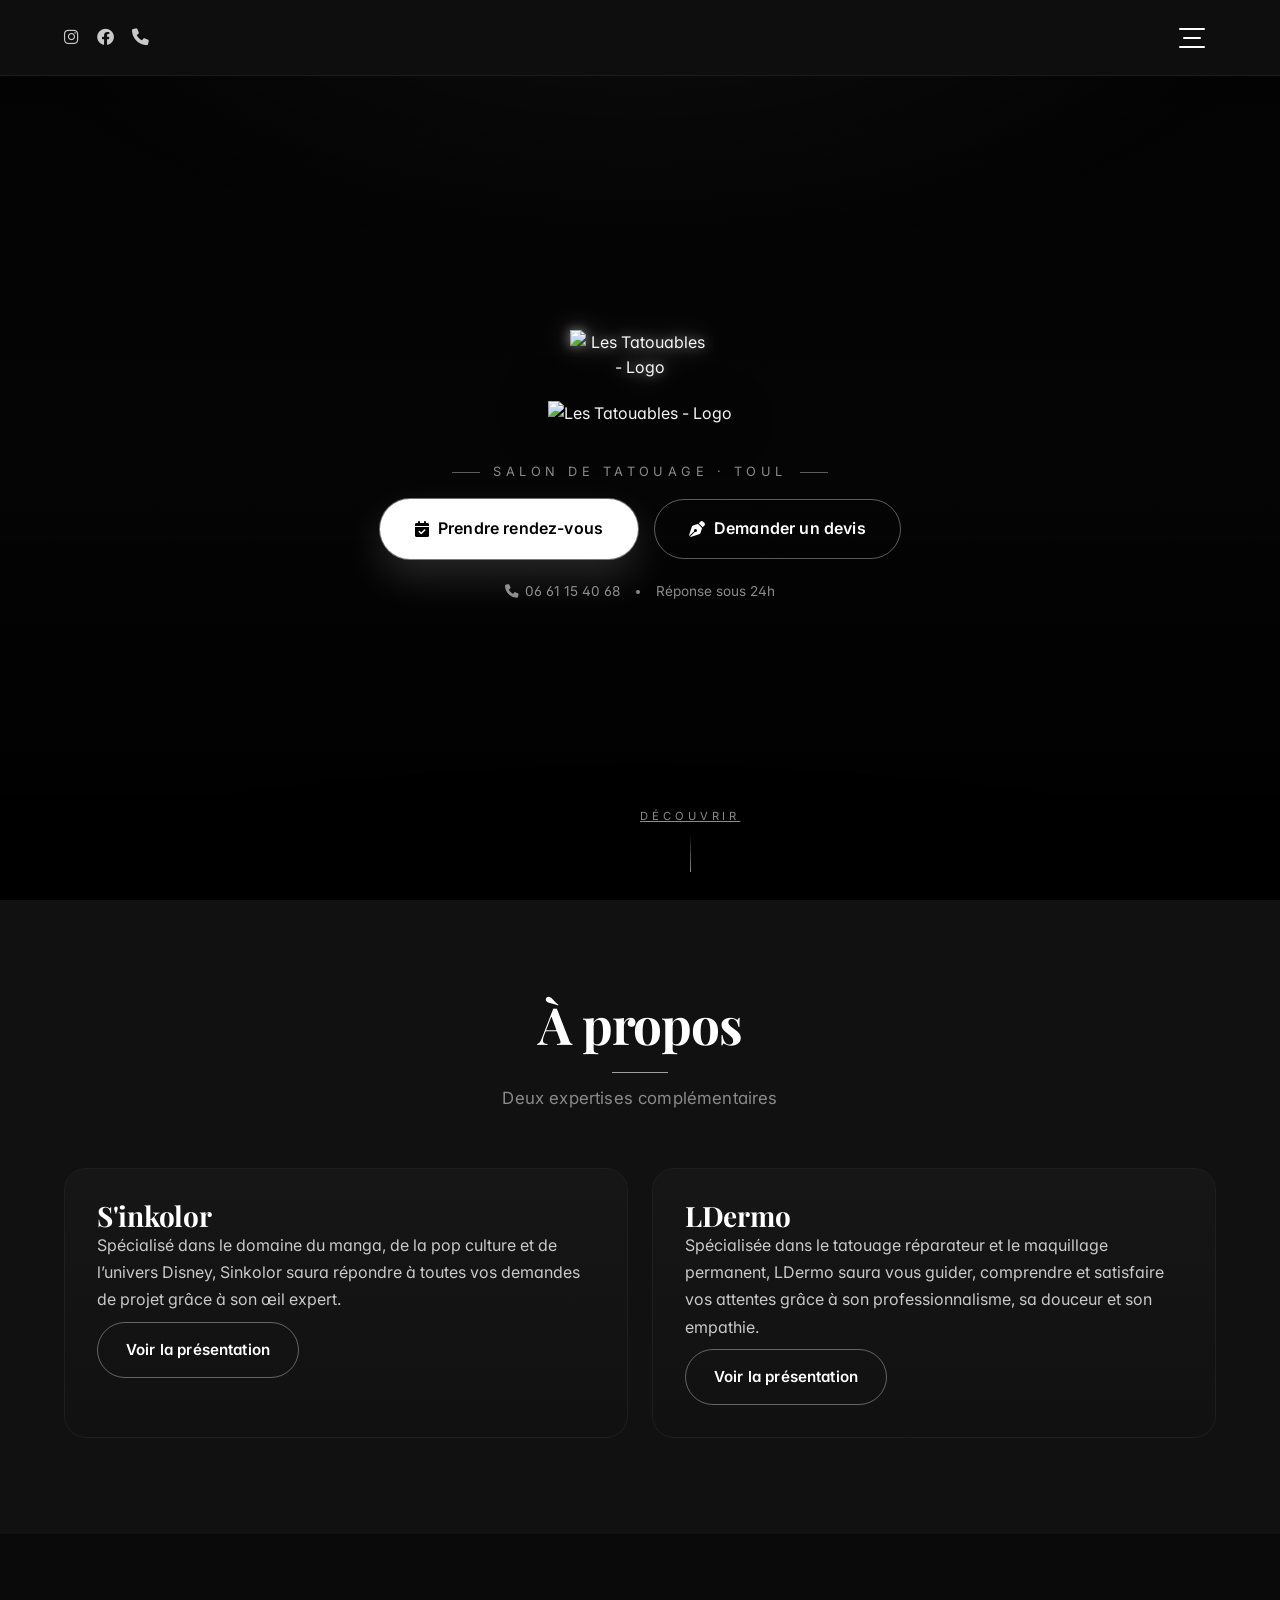
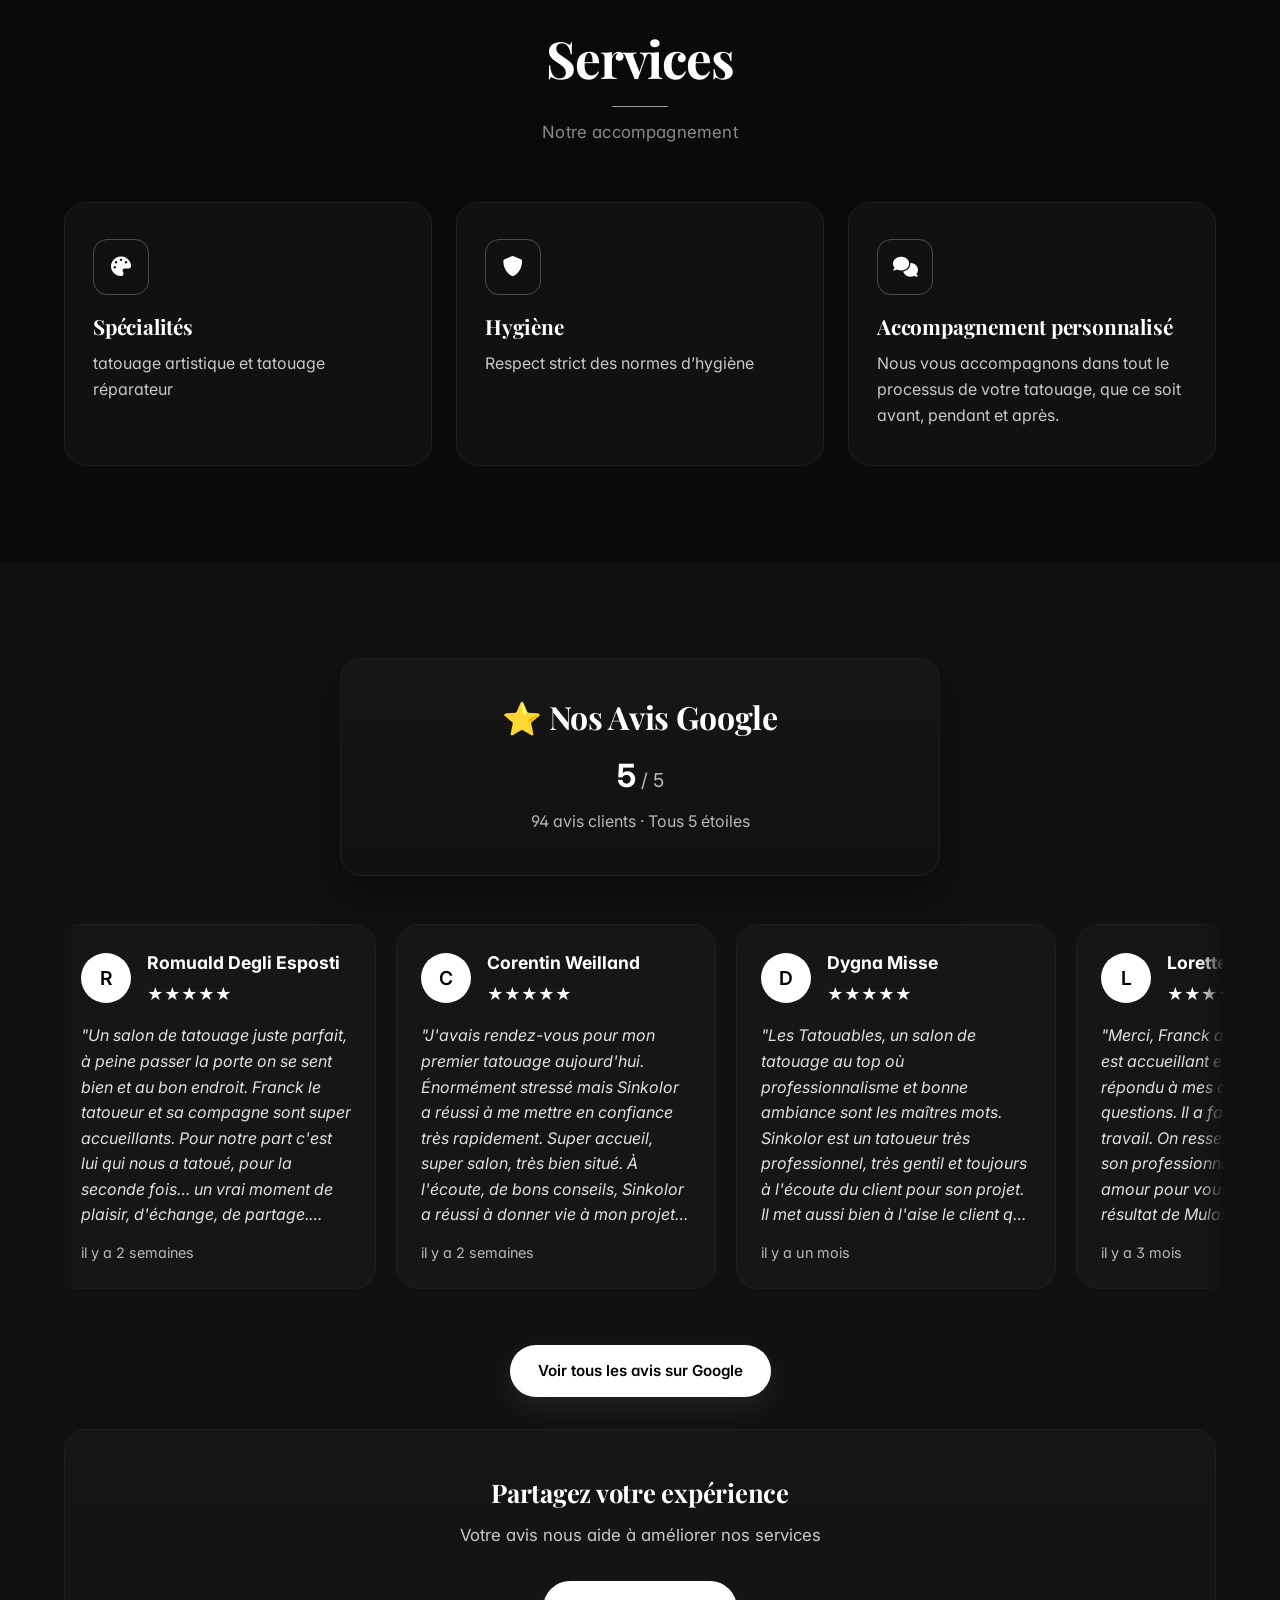
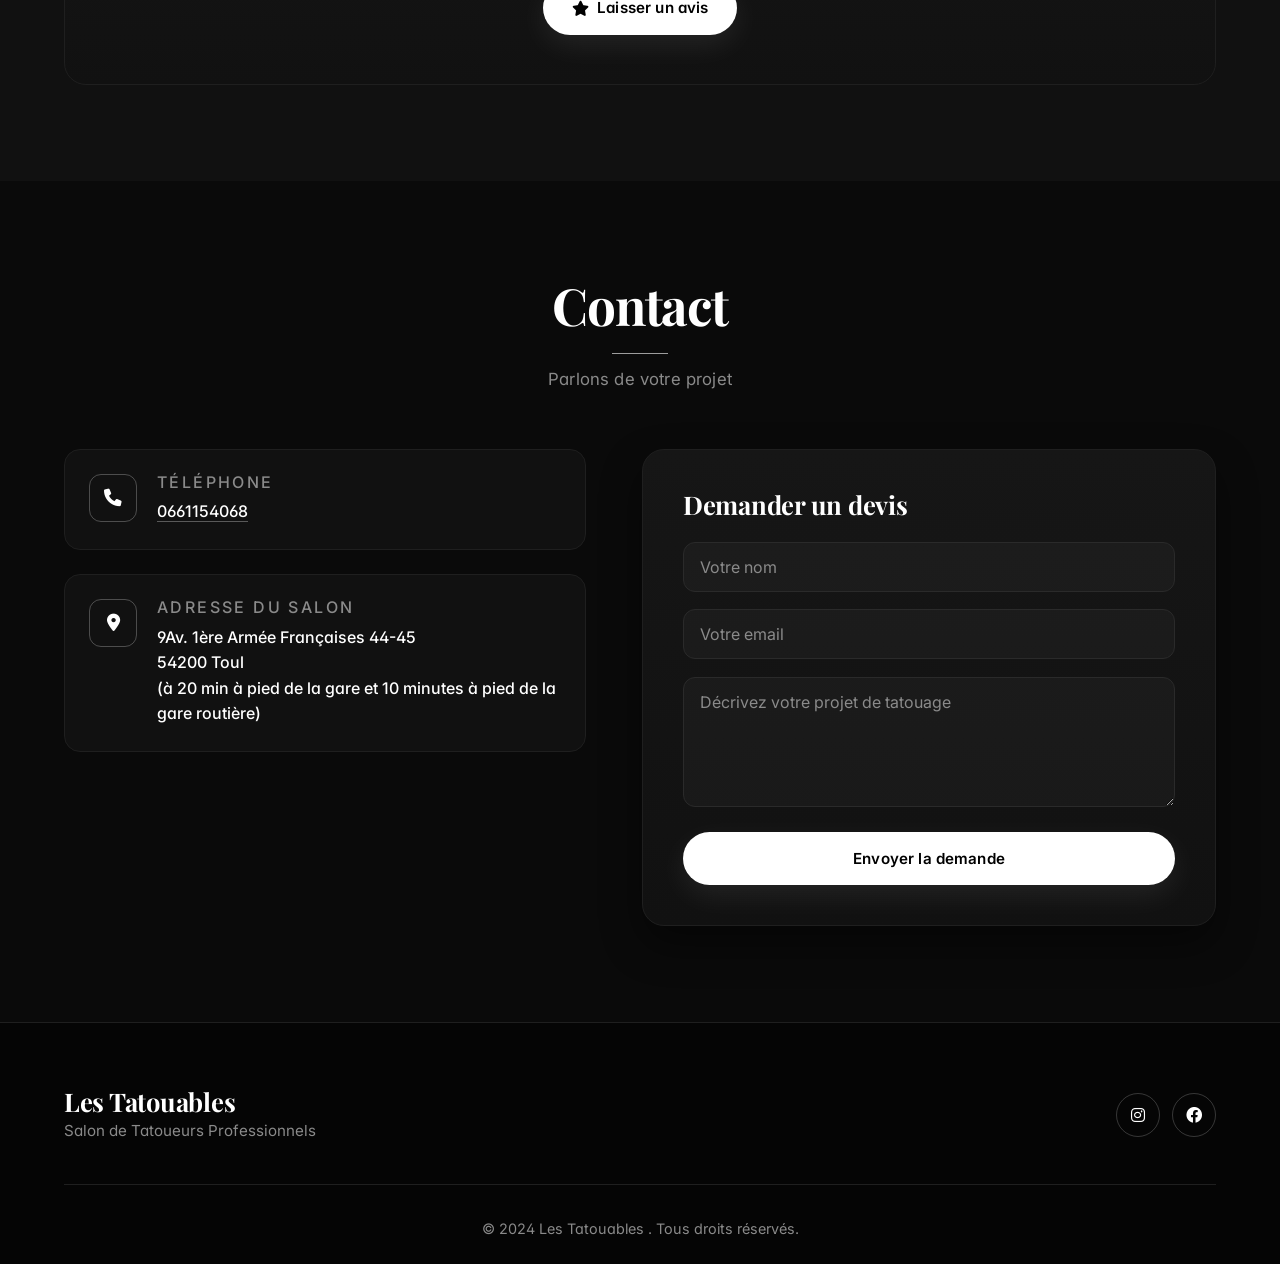
==== index.html @ 5ba578e4 "Avis Google : défilement horizontal avec snap, fade et truncation" ====
<!DOCTYPE html>
<html lang="fr">
<head>
    <meta charset="UTF-8">
    <meta name="viewport" content="width=device-width, initial-scale=1.0">
    <meta name="theme-color" content="#0a0a0a">
    <title>Les Tatouables - Salon de tatouage</title>
    <meta name="description" content="Les Tatouables – Salon de tatouage à Toul. Présentations, tarifs LDermo, flash disponibles et contacts.">
    <link href="https://fonts.googleapis.com/css2?family=Playfair+Display:wght@400;600;700;800&family=Inter:wght@300;400;500;600;700&display=swap" rel="stylesheet">
    <link rel="stylesheet" href="https://cdnjs.cloudflare.com/ajax/libs/font-awesome/6.0.0/css/all.min.css">
    <link rel="stylesheet" href="styles.css"></head>
<body>
    <!-- Navigation -->
    <nav class="navbar">
        <div class="nav-container" style="position:relative;">
            <div class="nav-left">
                <a href="https://www.instagram.com/lestatouables/" target="_blank" class="nav-link" aria-label="Instagram"><i class="fab fa-instagram"></i></a>
                <a href="https://www.facebook.com/profile.php?id=61582881365342&mibextid=wwXIfr&rdid=1nmot7GjAphBhBTR&share_url=https%3A%2F%2Fwww.facebook.com%2Fshare%2F1G3mzp4a32%2F%3Fmibextid%3DwwXIfr" target="_blank" class="nav-link" aria-label="Facebook"><i class="fab fa-facebook"></i></a>
                <a href="tel:0661154068" class="nav-link" aria-label="Téléphone"><i class="fas fa-phone"></i></a>
            </div>
            <div class="nav-center">
            </div>
            <ul id="menu" class="nav-menu">
                <li class="active">
                    <a href="#accueil" class="nav-link">Accueil</a>
                </li>
                <li>
                    <a href="ldermo.html" class="nav-link">LDermo</a>
                    <ul class="nav-submenu">
                        <li><a href="ldermo.html" class="nav-link">Présentation</a></li>
                        <li><a href="ldermo-tarifs.html" class="nav-link">Tarification</a></li>
                    </ul>
                </li>
                <li>
                    <a href="sinkolor.html" class="nav-link">Sinkolor</a>
                    <ul class="nav-submenu">
                        <li><a href="sinkolor.html" class="nav-link">Présentation</a></li>
                        <li><a href="flash.html" class="nav-link">Flash disponibles</a></li>
                    </ul>
                </li>
                <li><a href="#avis" class="nav-link">Avis</a></li>
                <li><a href="#contact" class="nav-link">Contact</a></li>
            </ul>
            <div class="hamburger" aria-label="Menu" aria-expanded="false" aria-controls="menu">
                <span class="bar"></span>
                <span class="bar"></span>
                <span class="bar"></span>
            </div>
        </div>
    </nav>

    <!-- Hero Section -->
    <section id="accueil" class="hero">
        <div class="hero-info">
            <div class="hero-logo-right">
                <img src="images/logo.png" alt="Les Tatouables - Logo" style="max-width: 140px; height: auto; display: block; margin: 0 auto;">
            </div>
            <img src="images/logoo-removebg-preview.png" alt="Les Tatouables - Logo">

            <div class="hero-cta-wrap">
                <span class="hero-cta-eyebrow">Salon de tatouage · Toul</span>
                <div class="hero-cta-buttons">
                    <a href="#contact" class="btn btn-primary">
                        <i class="fas fa-calendar-check"></i>
                        Prendre rendez-vous
                    </a>
                    <a href="#contact" class="btn btn-secondary">
                        <i class="fas fa-pen-nib"></i>
                        Demander un devis
                    </a>
                </div>
                <div class="hero-cta-meta">
                    <a href="tel:0661154068" style="color:inherit; text-decoration:none; display:inline-flex; align-items:center; gap:.4rem;">
                        <i class="fas fa-phone"></i> 06 61 15 40 68
                    </a>
                    <span class="dot"></span>
                    <span>Réponse sous 24h</span>
                </div>
            </div>
        </div>

        <a href="#tatoueurs" class="hero-scroll-cue" aria-label="Découvrir">
            <span>Découvrir</span>
            <span class="line"></span>
        </a>
    </section>

    <!-- Vignettes À propos -->
    <section id="tatoueurs" class="artists">
        <div class="container">
            <h2 class="section-title">À propos</h2>
            <p class="section-subtitle">Deux expertises complémentaires</p>
            <div class="artists-grid">
                <article class="artist-card">
                    <div class="artist-info">
                        <h3>S'inkolor</h3>
                        <p>Spécialisé dans le domaine du manga, de la pop culture et de l’univers Disney, Sinkolor saura répondre à toutes vos demandes de projet grâce à son œil expert.</p>
                        <p><a class="btn btn-secondary" href="sinkolor.html#sinkolor-presentation">Voir la présentation</a></p>
                    </div>
                </article>
                <article class="artist-card">
                    <div class="artist-info">
                        <h3>LDermo</h3>
                        <p>Spécialisée dans le tatouage réparateur et le maquillage permanent, LDermo saura vous guider, comprendre et satisfaire vos attentes grâce à son professionnalisme, sa douceur et son empathie.</p>
                        <p><a class="btn btn-secondary" href="ldermo.html#ldermo-presentation">Voir la présentation</a></p>
                    </div>
                </article>
            </div>
        </div>
    </section>




    <!-- Services Section -->
    <section id="services" class="services">
        <div class="container">
            <h2 class="section-title">Services</h2>
            <p class="section-subtitle">Notre accompagnement</p>
            
            <div class="services-grid">
                <div class="service-card">
                    <div class="service-icon">
                        <i class="fas fa-palette"></i>
                    </div>
                    <h3>Spécialités</h3>
                    <p>tatouage artistique et tatouage réparateur</p>
                </div>
                <div class="service-card">
                    <div class="service-icon">
                        <i class="fas fa-shield-alt"></i>
                    </div>
                    <h3>Hygiène</h3>
                    <p>Respect strict des normes d’hygiène</p>
                </div>
                <div class="service-card">
                    <div class="service-icon">
                        <i class="fas fa-comments"></i>
                    </div>
                    <h3>Accompagnement personnalisé</h3>
                    <p>Nous vous accompagnons dans tout le processus de votre tatouage, que ce soit avant, pendant et après.</p>
                </div>
            </div>
        </div>
    </section>

    <!-- Avis Google Section -->
    <section id="avis" class="reviews">
        <div class="container">
            <!-- Avis clients (saisie manuelle) -->
            <div id="google-reviews">
                <div style="background:#2d2d2d;border:1px solid #333;border-radius:15px;padding:2.5rem 2rem;margin-bottom:2rem;box-shadow:0 10px 30px rgba(0,0,0,0.3);">
                    <h2 style="text-align:center;color:#ffffff;font-family:'Playfair Display',serif;font-size:2rem;margin-bottom:1rem;">⭐ Nos Avis Google</h2>
                    <p style="text-align:center;font-size:1.2rem;color:#b8b8b8;margin-bottom:0;">
                        <strong style="color:#ffffff;font-size:2rem;">5</strong> / 5
                    </p>
                    <p style="text-align:center;color:#b8b8b8;font-size:1rem;margin-top:0.5rem;">
                        94 avis clients · Tous 5 étoiles
                    </p>
                </div>
                <div class="reviews-scroller">
                    <!-- Avis Romuald Degli Esposti -->
                    <div class="review-card" style="background:#2d2d2d;border:1px solid #333;border-radius:15px;padding:1.5rem;box-shadow:0 10px 30px rgba(0,0,0,0.3);transition:transform 0.3s ease;">
                        <div style="display:flex;align-items:center;gap:1rem;margin-bottom:1rem;">
                            <div style="width:50px;height:50px;background:#ffffff;border-radius:50%;display:flex;align-items:center;justify-content:center;color:#000;font-size:1.2rem;font-weight:600;">R</div>
                            <div>
                                <strong style="color:#ffffff;font-size:1.1rem;display:block;margin-bottom:0.3rem;">Romuald Degli Esposti</strong>
                                <span style="color:#FFD700;font-size:1rem;">★★★★★</span>
                            </div>
                        </div>
                        <p style="font-size:1rem;color:#e0e0e0;line-height:1.6;margin-bottom:0.8rem;font-style:italic;">"Un salon de tatouage juste parfait, à peine passer la porte on se sent bien et au bon endroit. Franck le tatoueur et sa compagne sont super accueillants. Pour notre part c'est lui qui nous a tatoué, pour la seconde fois… un vrai moment de plaisir, d'échange, de partage. Franck est très humain et d'un professionnalisme parfait. Tout est parfait, rien à redire sur l'hygiène. Je recommande sans hésitation. Et je dis rdv pour le prochain…"</p>
                        <small style="color:#b8b8b8;font-size:0.9rem;">il y a 2 semaines</small>
                    </div>
                    <!-- Avis Corentin Weilland -->
                    <div class="review-card" style="background:#2d2d2d;border:1px solid #333;border-radius:15px;padding:1.5rem;box-shadow:0 10px 30px rgba(0,0,0,0.3);transition:transform 0.3s ease;">
                        <div style="display:flex;align-items:center;gap:1rem;margin-bottom:1rem;">
                            <div style="width:50px;height:50px;background:#ffffff;border-radius:50%;display:flex;align-items:center;justify-content:center;color:#000;font-size:1.2rem;font-weight:600;">C</div>
                            <div>
                                <strong style="color:#ffffff;font-size:1.1rem;display:block;margin-bottom:0.3rem;">Corentin Weilland</strong>
                                <span style="color:#FFD700;font-size:1rem;">★★★★★</span>
                            </div>
                        </div>
                        <p style="font-size:1rem;color:#e0e0e0;line-height:1.6;margin-bottom:0.8rem;font-style:italic;">"J'avais rendez-vous pour mon premier tatouage aujourd'hui. Énormément stressé mais Sinkolor a réussi à me mettre en confiance très rapidement. Super accueil, super salon, très bien situé. À l'écoute, de bons conseils, Sinkolor a réussi à donner vie à mon projet. Très étonné de constater qu'il existe une différence énorme entre la proposition papier et le résultat final qui est tout simplement énormissime. Un grand merci pour ce moment et je suis persuadé que l'on se reverra bientôt. Corentin."</p>
                        <small style="color:#b8b8b8;font-size:0.9rem;">il y a 2 semaines</small>
                    </div>
                    <!-- Avis Dygna Misse -->
                    <div class="review-card" style="background:#2d2d2d;border:1px solid #333;border-radius:15px;padding:1.5rem;box-shadow:0 10px 30px rgba(0,0,0,0.3);transition:transform 0.3s ease;">
                        <div style="display:flex;align-items:center;gap:1rem;margin-bottom:1rem;">
                            <div style="width:50px;height:50px;background:#ffffff;border-radius:50%;display:flex;align-items:center;justify-content:center;color:#000;font-size:1.2rem;font-weight:600;">D</div>
                            <div>
                                <strong style="color:#ffffff;font-size:1.1rem;display:block;margin-bottom:0.3rem;">Dygna Misse</strong>
                                <span style="color:#FFD700;font-size:1rem;">★★★★★</span>
                            </div>
                        </div>
                        <p style="font-size:1rem;color:#e0e0e0;line-height:1.6;margin-bottom:0.8rem;font-style:italic;">"Les Tatouables, un salon de tatouage au top où professionnalisme et bonne ambiance sont les maîtres mots. Sinkolor est un tatoueur très professionnel, très gentil et toujours à l'écoute du client pour son projet. Il met aussi bien à l'aise le client que l'accompagnateur. Je vous le recommande à 100 %, que vous soyez de la ville ou à des milliers de kilomètres ! Le prix est abordable pour la qualité de travail proposé. Merci encore à Franck pour les super moments passés, hâte de repasser ! Local très propre, les règles d'hygiène sont respectées. Salon très professionnel, à l'écoute de la demande sur le projet (ou flash) du client."</p>
                        <small style="color:#b8b8b8;font-size:0.9rem;">il y a un mois</small>
                    </div>
                    <!-- Avis Lorette CEC -->
                    <div class="review-card" style="background:#2d2d2d;border:1px solid #333;border-radius:15px;padding:1.5rem;box-shadow:0 10px 30px rgba(0,0,0,0.3);transition:transform 0.3s ease;">
                        <div style="display:flex;align-items:center;gap:1rem;margin-bottom:1rem;">
                            <div style="width:50px;height:50px;background:#ffffff;border-radius:50%;display:flex;align-items:center;justify-content:center;color:#000;font-size:1.2rem;font-weight:600;">L</div>
                            <div>
                                <strong style="color:#ffffff;font-size:1.1rem;display:block;margin-bottom:0.3rem;">Lorette CEC</strong>
                                <span style="color:#FFD700;font-size:1rem;">★★★★★</span>
                            </div>
                        </div>
                        <p style="font-size:1rem;color:#e0e0e0;line-height:1.6;margin-bottom:0.8rem;font-style:italic;">"Merci, Franck a su mettre à l'aise. Il est accueillant et bienveillant. Il a répondu à mes attentes et mes questions. Il a fait un superbe travail. On ressent qu'il y met tout son professionnalisme et son amour pour vous tatouer. Le résultat de Mulan est au top du top. Je reviendrai dès que possible, c'est sûr. L'accès au salon est hyper facile et en plus tu as une place attitrée pour te garer, ça c'est un gros plus. Les locaux sont propres et c'est chauffé !"</p>
                        <small style="color:#b8b8b8;font-size:0.9rem;">il y a 3 mois</small>
                    </div>
                    <!-- Avis Noah Gaillard -->
                    <div class="review-card" style="background:#2d2d2d;border:1px solid #333;border-radius:15px;padding:1.5rem;box-shadow:0 10px 30px rgba(0,0,0,0.3);transition:transform 0.3s ease;">
                        <div style="display:flex;align-items:center;gap:1rem;margin-bottom:1rem;">
                            <div style="width:50px;height:50px;background:#ffffff;border-radius:50%;display:flex;align-items:center;justify-content:center;color:#000;font-size:1.2rem;font-weight:600;">N</div>
                            <div>
                                <strong style="color:#ffffff;font-size:1.1rem;display:block;margin-bottom:0.3rem;">Noah Gaillard</strong>
                                <span style="color:#FFD700;font-size:1rem;">★★★★★</span>
                            </div>
                        </div>
                        <p style="font-size:1rem;color:#e0e0e0;line-height:1.6;margin-bottom:0.8rem;font-style:italic;">"Je suis tellement heureux d'avoir choisi Franck pour réaliser mon premier tatouage ! Le gars est un amour, un super accueil et une super séance du début à la fin ! Il a su me mettre en confiance dès le début et le résultat est splendide ! Un grand merci à Franck, je ne peux que vous recommander d'aller visiter le salon. À une prochaine peut-être ;)"</p>
                        <small style="color:#b8b8b8;font-size:0.9rem;">il y a 2 mois</small>
                    </div>
                    <!-- Avis Virginie Beclier -->
                    <div class="review-card" style="background:#2d2d2d;border:1px solid #333;border-radius:15px;padding:1.5rem;box-shadow:0 10px 30px rgba(0,0,0,0.3);transition:transform 0.3s ease;">
                        <div style="display:flex;align-items:center;gap:1rem;margin-bottom:1rem;">
                            <div style="width:50px;height:50px;background:#ffffff;border-radius:50%;display:flex;align-items:center;justify-content:center;color:#000;font-size:1.2rem;font-weight:600;">V</div>
                            <div>
                                <strong style="color:#ffffff;font-size:1.1rem;display:block;margin-bottom:0.3rem;">Virginie Beclier</strong>
                                <span style="color:#FFD700;font-size:1rem;">★★★★★</span>
                            </div>
                        </div>
                        <p style="font-size:1rem;color:#e0e0e0;line-height:1.6;margin-bottom:0.8rem;font-style:italic;">"J'ai confié 2 de mes projets à Franck et le troisième arrive en février. C'est quelqu'un de très professionnel, à l'écoute, très agréable et qui met en confiance très vite. J'ai hâte de voir le nouveau salon, car je l'ai connu à Nancy et maintenant je viendrai le voir à Toul sans aucune hésitation ! Si vous aimez la pop culture, c'est une adresse qu'il faut absolument connaître dans le Grand Est ! Foncez, vous n'allez pas le regretter ;)"</p>
                        <small style="color:#b8b8b8;font-size:0.9rem;">il y a 2 mois</small>
                    </div>
                    <!-- Avis Kevin LECLERE-VUE -->
                    <div class="review-card" style="background:#2d2d2d;border:1px solid #333;border-radius:15px;padding:1.5rem;box-shadow:0 10px 30px rgba(0,0,0,0.3);transition:transform 0.3s ease;">
                        <div style="display:flex;align-items:center;gap:1rem;margin-bottom:1rem;">
                            <div style="width:50px;height:50px;background:#ffffff;border-radius:50%;display:flex;align-items:center;justify-content:center;color:#000;font-size:1.2rem;font-weight:600;">K</div>
                            <div>
                                <strong style="color:#ffffff;font-size:1.1rem;display:block;margin-bottom:0.3rem;">Kevin Leclere-Vue</strong>
                                <span style="color:#FFD700;font-size:1rem;">★★★★★</span>
                            </div>
                        </div>
                        <p style="font-size:1rem;color:#e0e0e0;line-height:1.6;margin-bottom:0.8rem;font-style:italic;">"Franck est un superbe artiste tatoueur, agréable et à l'écoute. Son travail est très soigné et esthétique. Il maîtrise très bien le style Disney et le tatouage en couleur. Je vous le recommande."</p>
                        <small style="color:#b8b8b8;font-size:0.9rem;">il y a 2 mois</small>
                    </div>
                </div>
                <div style="text-align:center;margin-top:2rem;">
                    <a href="https://www.google.com/maps/place/?q=place_id:ChIJxdQjnRWvlEcRRpXxQEALOOI" target="_blank" rel="noopener" style="display:inline-flex;align-items:center;gap:0.5rem;background:#4285f4;color:#ffffff;padding:0.8rem 1.6rem;border-radius:999px;text-decoration:none;font-weight:600;font-size:0.95rem;">
                        <span>Voir tous les avis sur Google</span>
                    </a>
                </div>
            </div>
            
            <div class="reviews-cta" style="margin-top: 2rem;">
                <h3>Partagez votre expérience</h3>
                <p>Votre avis nous aide à améliorer nos services</p>
                <a href="https://share.google/93Wv2H993KK030QTM" target="_blank" class="btn btn-primary">
                    <i class="fas fa-star"></i>
                    Laisser un avis
                </a>
            </div>
        </div>
    </section>

    <!-- Contact Section -->
    <section id="contact" class="contact">
        <div class="container">
            <h2 class="section-title">Contact</h2>
            <p class="section-subtitle">Parlons de votre projet</p>
            
            <div class="contact-content">
                <div class="contact-info">
                    <div class="contact-item">
                        <div class="contact-icon">
                            <i class="fas fa-phone"></i>
                        </div>
                        <div class="contact-details">
                            <h3>Téléphone</h3>
                            <p><a href="tel:0661154068">0661154068</a></p>
                        </div>
                    </div>
                    <div class="contact-item">
                        <div class="contact-icon">
                            <i class="fas fa-map-marker-alt"></i>
                        </div>
                        <div class="contact-details">
                            <h3>Adresse du salon</h3>
                            <p>9Av. 1ère Armée Françaises 44-45<br>54200 Toul<br>(à 20 min à pied de la gare et 10 minutes à pied de la gare routière)</p>
                        </div>
                    </div>
                </div>
                
                <div class="contact-form">
                    <h3>Demander un devis</h3>
                    <form id="contactForm" method="POST" action="https://formsubmit.co/f0e504dd5aaa9ef76ab18b48c69a944c">
                        <input type="hidden" name="_subject" value="Nouvelle demande de rendez-vous - Les Tatouables">
                        <input type="hidden" name="_template" value="table">
                        <input type="hidden" name="_captcha" value="false">
                        <div class="form-group">
                            <input type="text" id="name" name="name" placeholder="Votre nom" required>
                        </div>
                        <div class="form-group">
                            <input type="email" id="email" name="email" placeholder="Votre email" required>
                        </div>
                        <div class="form-group">
                            <textarea id="message" name="message" placeholder="Décrivez votre projet de tatouage" rows="5" required></textarea>
                        </div>
                        <button type="submit" class="btn btn-primary">Envoyer la demande</button>
                    </form>
                </div>
            </div>
        </div>
    </section>

    <!-- Footer -->
    <footer class="footer">
        <div class="container">
            <div class="footer-content">
                <div class="footer-logo">
                    <h3>Les Tatouables</h3>
                    <p>Salon de  Tatoueurs Professionnels</p>
                </div>
                <div class="footer-social">
                    <a href="https://www.instagram.com/lestatouables/" target="_blank" class="social-link">
                        <i class="fab fa-instagram"></i>
                    </a>
                    <a href="https://www.facebook.com/profile.php?id=61582881365342&mibextid=wwXIfr&rdid=1nmot7GjAphBhBTR&share_url=https%3A%2F%2Fwww.facebook.com%2Fshare%2F1G3mzp4a32%2F%3Fmibextid%3DwwXIfr" target="_blank" class="social-link">
                        <i class="fab fa-facebook"></i>
                    </a>
                </div>
            </div>
            <div class="footer-bottom">
                <p>&copy; 2024 Les Tatouables . Tous droits réservés.</p>
            </div>
        </div>
    </footer>


    <script type="module" src="script-firebase.js"></script>
    
    
    <script>
    // Mobile Navigation Toggle
    const hamburger = document.querySelector('.hamburger');
    const navMenu = document.querySelector('.nav-menu');

    if (hamburger && navMenu) {
        hamburger.setAttribute('aria-label', 'Ouvrir le menu');
        hamburger.setAttribute('aria-expanded', 'false');
        hamburger.setAttribute('aria-controls', 'menu');

        // Gestionnaire pour clic et toucher (mobile)
        function handleHamburgerClick(e) {
            e.preventDefault();
            e.stopPropagation();
            const isActive = hamburger.classList.toggle('active');
            navMenu.classList.toggle('active');
            hamburger.setAttribute('aria-expanded', isActive ? 'true' : 'false');
            hamburger.setAttribute('aria-label', isActive ? 'Fermer le menu' : 'Ouvrir le menu');
        }
        
        // Ajouter les événements pour clic et toucher
        hamburger.addEventListener('click', handleHamburgerClick);
        hamburger.addEventListener('touchstart', handleHamburgerClick);

        // Close menu only when clicking on a leaf link (sans sous-menu) ou un lien de sous-menu
        document.querySelectorAll('.nav-link').forEach(link => {
            link.addEventListener('click', (e) => {
                const li = link.parentElement;
                const hasDirectSubmenu = li && li.querySelector(':scope > .nav-submenu');
                if (hasDirectSubmenu) {
                    // Parent avec sous-menu: ne pas fermer ici (le toggle gère l'ouverture)
                    return;
                }
                // Lien de sous-menu ou lien simple: fermer le panneau
                hamburger.classList.remove('active');
                navMenu.classList.remove('active');
                hamburger.setAttribute('aria-expanded', 'false');
                hamburger.setAttribute('aria-label', 'Ouvrir le menu');
            });
        });

        // Toggle sous-menus dans le panneau hamburger (tous écrans)
        // Les sous-menus sont toujours visibles dans le menu fullscreen :
        // les liens parents naviguent normalement, on ferme juste le panneau après clic.
        document.querySelectorAll('.nav-menu > li > a').forEach(anchor => {
            anchor.addEventListener('click', () => {
                hamburger.classList.remove('active');
                navMenu.classList.remove('active');
                hamburger.setAttribute('aria-expanded', 'false');
                hamburger.setAttribute('aria-label', 'Ouvrir le menu');
            });
        });
    }

    // Smooth scrolling for navigation links
    document.querySelectorAll('a[href^="#"]').forEach(anchor => {
        anchor.addEventListener('click', function (e) {
            e.preventDefault();
            const target = document.querySelector(this.getAttribute('href'));
            if (target) {
                target.scrollIntoView({
                    behavior: 'smooth',
                    block: 'start'
                });
            }
        });
    });

    // Navbar background change on scroll
    window.addEventListener('scroll', () => {
        const navbar = document.querySelector('.navbar');
        if (window.scrollY > 100) {
            navbar.style.background = 'rgba(15, 15, 15, 0.98)';
            navbar.style.boxShadow = '0 2px 20px rgba(0, 0, 0, 0.5)';
        } else {
            navbar.style.background = 'rgba(15, 15, 15, 0.95)';
            navbar.style.boxShadow = 'none';
        }
    });
    </script>
    
    <script>
    // Les sous-menus restent visibles dans le menu fullscreen — aucune logique à appliquer.
    </script>
    
    <!-- Script Firebase pour les flash items -->
    <script type="module" src="script-firebase.js"></script>
</body>
</html>
---- styles.css ----
/* =========================================================
   LES TATOUABLES — Refonte visuelle B&W
   ========================================================= */

:root {
    --bg: #0a0a0a;
    --bg-elev: #111111;
    --bg-elev-2: #161616;
    --bg-elev-3: #1c1c1c;
    --line: #1f1f1f;
    --line-2: #2a2a2a;
    --text: #f5f5f5;
    --text-soft: #c9c9c9;
    --text-muted: #8a8a8a;
    --white: #ffffff;
    --black: #000000;
    --radius-sm: 10px;
    --radius: 16px;
    --radius-lg: 22px;
    --shadow-sm: 0 1px 2px rgba(0,0,0,.6);
    --shadow: 0 18px 40px rgba(0,0,0,.45);
    --shadow-lg: 0 30px 80px rgba(0,0,0,.55);
    --ease: cubic-bezier(.22,.61,.36,1);
    --container: 1200px;
}

/* Reset */
* { margin: 0; padding: 0; box-sizing: border-box; }

html { scroll-behavior: smooth; }

body {
    font-family: 'Inter', system-ui, -apple-system, Segoe UI, sans-serif;
    line-height: 1.6;
    color: var(--text);
    background-color: var(--bg);
    overflow-x: hidden;
    -webkit-font-smoothing: antialiased;
    -moz-osx-font-smoothing: grayscale;
    font-feature-settings: "ss01", "cv11";
}

/* Grain overlay subtil pour casser la flatness */
body::before {
    content: "";
    position: fixed;
    inset: 0;
    pointer-events: none;
    z-index: 1;
    opacity: .35;
    mix-blend-mode: overlay;
    background-image: url("data:image/svg+xml;utf8,<svg xmlns='http://www.w3.org/2000/svg' width='200' height='200'><filter id='n'><feTurbulence type='fractalNoise' baseFrequency='0.9' numOctaves='2' stitchTiles='stitch'/><feColorMatrix values='0 0 0 0 1 0 0 0 0 1 0 0 0 0 1 0 0 0 0.06 0'/></filter><rect width='100%25' height='100%25' filter='url(%23n)'/></svg>");
}

.container {
    max-width: var(--container);
    margin: 0 auto;
    padding: 0 24px;
    position: relative;
    z-index: 2;
}

/* Typography */
h1, h2, h3, h4, h5, h6 {
    font-family: 'Playfair Display', serif;
    font-weight: 700;
    line-height: 1.1;
    letter-spacing: -0.01em;
    color: var(--white);
    text-wrap: balance;
}

.section-title {
    font-size: clamp(2rem, 4vw, 3.25rem);
    text-align: center;
    margin-bottom: .75rem;
    letter-spacing: -0.02em;
}

.section-title::after {
    content: "";
    display: block;
    width: 56px;
    height: 1px;
    background: var(--white);
    margin: 1.25rem auto 0;
    opacity: .6;
}

.section-subtitle {
    text-align: center;
    font-size: 1.05rem;
    color: var(--text-muted);
    margin-bottom: 3.5rem;
    font-weight: 400;
    letter-spacing: .01em;
}

/* Buttons */
.btn {
    display: inline-flex;
    align-items: center;
    justify-content: center;
    gap: .55rem;
    padding: 14px 28px;
    text-decoration: none;
    border-radius: 999px;
    font-weight: 600;
    font-size: .95rem;
    letter-spacing: .01em;
    transition: transform .25s var(--ease),
                background-color .25s var(--ease),
                color .25s var(--ease),
                box-shadow .25s var(--ease),
                border-color .25s var(--ease);
    border: 1px solid transparent;
    cursor: pointer;
    font-family: inherit;
    position: relative;
    will-change: transform;
}

.btn:active { transform: translateY(1px) scale(.99); }
.btn:link, .btn:visited { text-decoration: none; }
a.btn-primary, a.btn-primary:visited { color: var(--black); text-decoration: none; }
a.btn-secondary, a.btn-secondary:visited { color: var(--white); text-decoration: none; }
a:link, a:visited { -webkit-tap-highlight-color: rgba(255,255,255,.08); }

.btn-primary {
    background: var(--white);
    color: var(--black);
    box-shadow: 0 10px 30px rgba(255,255,255,.08);
}
.btn-primary:hover {
    transform: translateY(-2px);
    box-shadow: 0 14px 34px rgba(255,255,255,.18);
}

.btn-secondary {
    background: transparent;
    color: var(--white);
    border: 1px solid rgba(255,255,255,.35);
}
.btn-secondary:hover {
    background: rgba(255,255,255,.06);
    border-color: var(--white);
    transform: translateY(-2px);
}

.btn-instagram { display:none; }

/* =========================================================
   NAVBAR
   ========================================================= */
.navbar {
    position: fixed;
    top: 0;
    left: 0;
    right: 0;
    z-index: 1000;
    padding: .85rem 0;
    background: rgba(10,10,10,.7);
    backdrop-filter: saturate(160%) blur(14px);
    -webkit-backdrop-filter: saturate(160%) blur(14px);
    border-bottom: 1px solid rgba(255,255,255,.06);
    transition: background-color .3s var(--ease), border-color .3s var(--ease);
}

.nav-container {
    max-width: var(--container);
    margin: 0 auto;
    padding: 0 24px;
    display: flex;
    justify-content: space-between;
    align-items: center;
    position: relative;
}

.nav-left {
    display: flex;
    align-items: center;
    gap: 18px;
}
.nav-left .nav-link {
    font-size: 1.05rem;
    color: var(--text-soft);
}
.nav-left .nav-link:hover { color: var(--white); }
.nav-left .nav-link::after { display: none; }

.nav-center {
    position: absolute;
    left: 50%;
    top: 50%;
    transform: translate(-50%, -50%);
    z-index: 2;
}

/* Hide the inline menu in topbar — we will always show as fullscreen overlay on toggle */
.nav-menu {
    position: fixed;
    inset: 0;
    width: 100vw;
    height: 100vh;
    height: 100dvh;
    background: rgba(8,8,8,.96);
    backdrop-filter: blur(22px) saturate(140%);
    -webkit-backdrop-filter: blur(22px) saturate(140%);
    display: flex;
    flex-direction: column;
    justify-content: center;
    align-items: center;
    gap: .35rem;
    list-style: none;
    padding: 6rem 2rem 4rem;
    text-align: center;
    opacity: 0;
    visibility: hidden;
    pointer-events: none;
    transform: scale(1.02);
    transition: opacity .35s var(--ease),
                visibility .35s var(--ease),
                transform .45s var(--ease);
    z-index: 1100;
    overflow-y: auto;
}

.nav-menu.active {
    opacity: 1;
    visibility: visible;
    pointer-events: auto;
    transform: scale(1);
}

.nav-menu > li {
    list-style: none;
    margin: 0;
    width: min(560px, 100%);
    opacity: 0;
    transform: translateY(14px);
    transition: opacity .5s var(--ease), transform .5s var(--ease);
}
.nav-menu.active > li { opacity: 1; transform: translateY(0); }
.nav-menu.active > li:nth-child(1) { transition-delay: .08s; }
.nav-menu.active > li:nth-child(2) { transition-delay: .14s; }
.nav-menu.active > li:nth-child(3) { transition-delay: .20s; }
.nav-menu.active > li:nth-child(4) { transition-delay: .26s; }
.nav-menu.active > li:nth-child(5) { transition-delay: .32s; }

.nav-menu > li > a {
    display: block;
    font-family: 'Playfair Display', serif;
    font-weight: 700;
    font-size: clamp(2rem, 6vw, 3.25rem);
    color: var(--text);
    text-decoration: none;
    padding: .25rem 0;
    letter-spacing: -0.02em;
    transition: color .25s var(--ease), letter-spacing .25s var(--ease);
}
.nav-menu > li > a:hover {
    color: var(--white);
    letter-spacing: .01em;
}

/* Marker chevron supprimé */
.nav-menu > li > a::after { display: none !important; }
.nav-menu .nav-link::after { display: none !important; }
.nav-menu, .nav-submenu { list-style: none; }
.nav-menu li::marker, .nav-submenu li::marker { content: none; }

/* Sous-menu en fullscreen — toujours visible sous le parent */
.nav-submenu {
    position: static;
    display: flex;
    flex-direction: column;
    align-items: center;
    list-style: none;
    margin: .25rem 0 1rem;
    padding: 0;
    background: transparent;
    box-shadow: none;
    border: none;
    opacity: 1;
    visibility: visible;
    pointer-events: auto;
    max-height: none;
    overflow: visible;
}
.nav-menu > li:hover .nav-submenu,
.nav-menu > li.is-open > .nav-submenu { opacity: 1; }

.nav-submenu .nav-link {
    display: inline-block;
    padding: 8px 14px !important;
    color: var(--text-muted) !important;
    font-family: 'Inter', sans-serif;
    font-size: 1rem !important;
    font-weight: 500 !important;
    border: none !important;
    text-transform: uppercase;
    letter-spacing: .15em;
    background: transparent !important;
    transition: color .25s var(--ease);
}
.nav-submenu .nav-link:hover {
    color: var(--white) !important;
    background: transparent !important;
}

.nav-link {
    text-decoration: none;
    color: var(--text-soft);
    font-weight: 500;
    position: relative;
    transition: color .25s var(--ease);
}

/* Hamburger */
.hamburger {
    display: flex;
    flex-direction: column;
    justify-content: center;
    align-items: center;
    cursor: pointer;
    z-index: 1200;
    width: 48px;
    height: 48px;
    position: relative;
    border-radius: 50%;
    transition: background-color .25s var(--ease);
}
.hamburger:hover { background: rgba(255,255,255,.06); }

.bar {
    width: 26px;
    height: 2px;
    background: var(--white);
    margin: 3.5px 0;
    border-radius: 2px;
    transition: transform .35s var(--ease), opacity .25s var(--ease), width .25s var(--ease);
}
.hamburger .bar:nth-child(2) { width: 18px; align-self: center; }

.hamburger.active .bar:nth-child(1) {
    transform: translateY(9px) rotate(45deg);
    width: 26px;
}
.hamburger.active .bar:nth-child(2) { opacity: 0; }
.hamburger.active .bar:nth-child(3) {
    transform: translateY(-9px) rotate(-45deg);
    width: 26px;
}

/* =========================================================
   HERO
   ========================================================= */
.hero {
    min-height: 100vh;
    min-height: 100dvh;
    display: flex;
    align-items: center;
    justify-content: center;
    background:
        linear-gradient(180deg, rgba(6,6,6,.55) 0%, rgba(10,10,10,.65) 50%, rgba(6,6,6,.85) 100%),
        url('https://lh3.googleusercontent.com/gps-cs-s/APNQkAFQKT-o8ge5kIEzNkS8btmbRXktObvSFuVUavcud5Yl9WY6h4VZfPXTOWswxCpw1DbKa1LuHi1gpBvQ27XmJ0Sm-j0YLLH1pwOJ2VBhoalyvNTbUDiFjBVXMfEmNw5yjjQz-EwmKTyq2RzT=s1360-w1360-h1020-rw') center/cover no-repeat,
        #0a0a0a;
    background-attachment: fixed, fixed, scroll;
    color: var(--text);
    position: relative;
    overflow: hidden;
    padding: 6rem 0 4rem;
}

/* Texture vignette + grain over image */
.hero::after {
    content: "";
    position: absolute;
    inset: 0;
    pointer-events: none;
    background:
        radial-gradient(1200px 600px at 50% -10%, rgba(255,255,255,.05), transparent 60%),
        radial-gradient(1000px 600px at 50% 120%, rgba(0,0,0,.6), transparent 65%),
        linear-gradient(180deg, transparent 60%, rgba(0,0,0,.7) 100%);
    /* Désaturation pour rester en harmonie N&B */
    backdrop-filter: grayscale(.6) contrast(1.05);
    -webkit-backdrop-filter: grayscale(.6) contrast(1.05);
}

@media (max-width: 768px) {
    .hero { background-attachment: scroll, scroll, scroll; }
}

.hero-info {
    text-align: center;
    color: var(--text);
    position: relative;
    z-index: 3;
    padding: 0 1.25rem;
    display: flex;
    flex-direction: column;
    align-items: center;
    width: 100%;
    max-width: 1100px;
    margin: 0 auto;
    /* Override inline absolute positioning from page */
    left: auto !important;
    top: auto !important;
    transform: none !important;
    margin-top: 0 !important;
}

/* Logo "circulaire" en haut */
.hero-logo-right {
    position: relative;
    display: inline-block;
    margin-bottom: 1.25rem;
    animation: floatY 6s ease-in-out infinite;
}
.hero-logo-right img {
    position: relative;
    z-index: 2;
    filter:
        drop-shadow(0 0 6px rgba(255,255,255,.5))
        drop-shadow(0 0 14px rgba(255,255,255,.25));
    animation: logoNeonBW 3.2s ease-in-out infinite alternate;
}

@keyframes floatY {
    0%, 100% { transform: translateY(0); }
    50% { transform: translateY(-10px); }
}
@keyframes logoNeonBW {
    0%   { filter: drop-shadow(0 0 5px rgba(255,255,255,.4)) drop-shadow(0 0 12px rgba(255,255,255,.2)); }
    100% { filter: drop-shadow(0 0 9px rgba(255,255,255,.7)) drop-shadow(0 0 22px rgba(255,255,255,.35)); }
}

/* Wordmark image (logoo) — keep large but allow it to breathe */
.hero-info > img {
    max-width: min(900px, 92%) !important;
    height: auto !important;
    display: block;
    margin: 0 auto !important;
    filter: drop-shadow(0 6px 24px rgba(0,0,0,.5));
}

/* Hero CTA cluster — mise en évidence Prise de rendez-vous / devis */
.hero-cta-wrap {
    position: relative;
    z-index: 4;
    margin-top: 2.25rem;
    display: flex;
    flex-direction: column;
    align-items: center;
    gap: 1rem;
    animation: heroRise 1s var(--ease) .2s both;
}

.hero-cta-eyebrow {
    font-size: .8rem;
    letter-spacing: .35em;
    text-transform: uppercase;
    color: var(--text-muted);
    display: inline-flex;
    align-items: center;
    gap: .8rem;
}
.hero-cta-eyebrow::before,
.hero-cta-eyebrow::after {
    content: "";
    width: 28px;
    height: 1px;
    background: rgba(255,255,255,.35);
}

.hero-cta-buttons {
    display: flex;
    gap: 1rem;
    flex-wrap: wrap;
    justify-content: center;
}

.hero-cta-buttons .btn {
    padding: 16px 34px;
    font-size: 1rem;
}

.hero-cta-buttons .btn-primary {
    box-shadow:
        0 0 0 1px rgba(255,255,255,.4),
        0 18px 40px rgba(255,255,255,.15);
    animation: pulseGlow 3.2s ease-in-out infinite;
}
@keyframes pulseGlow {
    0%, 100% { box-shadow: 0 0 0 1px rgba(255,255,255,.35), 0 14px 34px rgba(255,255,255,.10); }
    50%      { box-shadow: 0 0 0 1px rgba(255,255,255,.55), 0 22px 48px rgba(255,255,255,.22); }
}

.hero-cta-meta {
    display: inline-flex;
    align-items: center;
    gap: 1rem;
    color: var(--text-muted);
    font-size: .85rem;
    margin-top: .4rem;
}
.hero-cta-meta .dot { width: 4px; height: 4px; border-radius: 50%; background: var(--text-muted); }

/* Scroll cue */
.hero-scroll-cue {
    position: absolute;
    bottom: 28px;
    left: 50%;
    transform: translateX(-50%);
    z-index: 4;
    font-size: .7rem;
    letter-spacing: .35em;
    text-transform: uppercase;
    color: var(--text-muted);
    display: flex;
    flex-direction: column;
    align-items: center;
    gap: .5rem;
    animation: heroRise 1s var(--ease) .8s both;
}
.hero-scroll-cue .line {
    width: 1px;
    height: 38px;
    background: linear-gradient(180deg, transparent, var(--text-muted));
    animation: lineSlide 2.2s ease-in-out infinite;
    transform-origin: top;
}
@keyframes lineSlide {
    0% { transform: scaleY(0); opacity: 0; }
    50% { transform: scaleY(1); opacity: 1; }
    100% { transform: scaleY(0); opacity: 0; transform-origin: bottom; }
}

@keyframes heroRise {
    from { opacity: 0; transform: translateY(20px); }
    to { opacity: 1; transform: translateY(0); }
}
@keyframes fadeInUp {
    from { opacity: 0; transform: translateY(30px); }
    to { opacity: 1; transform: translateY(0); }
}

/* =========================================================
   ARTISTS (À propos)
   ========================================================= */
.artists {
    padding: 6rem 0;
    background: var(--bg-elev);
    position: relative;
}

.artists-grid {
    display: grid;
    grid-template-columns: repeat(auto-fit, minmax(300px, 1fr));
    gap: 1.5rem;
    margin-top: 1rem;
}

.artist-card {
    background: linear-gradient(180deg, var(--bg-elev-2), var(--bg-elev));
    border: 1px solid var(--line);
    border-radius: var(--radius-lg);
    padding: 2rem;
    display: flex;
    flex-direction: column;
    gap: 1rem;
    position: relative;
    overflow: hidden;
    transition: transform .35s var(--ease), border-color .35s var(--ease), box-shadow .35s var(--ease);
}
.artist-card::before {
    content: "";
    position: absolute;
    inset: 0;
    background: radial-gradient(400px 200px at 0% 0%, rgba(255,255,255,.06), transparent 60%);
    opacity: 0;
    transition: opacity .35s var(--ease);
    pointer-events: none;
}
.artist-card:hover {
    transform: translateY(-4px);
    border-color: rgba(255,255,255,.18);
    box-shadow: var(--shadow);
}
.artist-card:hover::before { opacity: 1; }

.artist-photo {
    width: 100%;
    aspect-ratio: 16/10;
    object-fit: cover;
    border-radius: var(--radius);
    border: 1px solid var(--line-2);
}

.artist-info h3 {
    margin: 0;
    font-size: 1.75rem;
    color: var(--white);
}
.artist-info p { margin: 0; color: var(--text-soft); line-height: 1.7; }
.artist-info p:has(.btn) { margin-top: .5rem; }

/* =========================================================
   SERVICES
   ========================================================= */
.services {
    padding: 6rem 0;
    background: var(--bg);
}

.services-grid {
    display: grid;
    grid-template-columns: repeat(auto-fit, minmax(260px, 1fr));
    gap: 1.5rem;
}

.service-card {
    background: var(--bg-elev);
    padding: 2.25rem 1.75rem;
    border-radius: var(--radius-lg);
    text-align: left;
    border: 1px solid var(--line);
    transition: transform .35s var(--ease), border-color .35s var(--ease), background-color .35s var(--ease);
    position: relative;
    overflow: hidden;
}
.service-card::before {
    content: "";
    position: absolute;
    top: 0; left: 0; right: 0;
    height: 1px;
    background: linear-gradient(90deg, transparent, rgba(255,255,255,.4), transparent);
    opacity: 0;
    transition: opacity .35s var(--ease);
}
.service-card:hover {
    transform: translateY(-6px);
    border-color: rgba(255,255,255,.2);
    background: var(--bg-elev-2);
}
.service-card:hover::before { opacity: 1; }

.service-icon {
    width: 56px;
    height: 56px;
    background: transparent;
    border: 1px solid rgba(255,255,255,.25);
    border-radius: 14px;
    display: flex;
    align-items: center;
    justify-content: center;
    margin: 0 0 1.25rem;
    transition: background-color .3s var(--ease), border-color .3s var(--ease);
}
.service-icon i {
    font-size: 1.25rem;
    color: var(--white);
    transition: color .3s var(--ease);
}
.service-card:hover .service-icon {
    background: var(--white);
    border-color: var(--white);
}
.service-card:hover .service-icon i { color: var(--black); }

.service-card h3 {
    font-size: 1.3rem;
    margin-bottom: .75rem;
    color: var(--white);
    letter-spacing: -0.01em;
}
.service-card p { color: var(--text-soft); line-height: 1.65; }

/* =========================================================
   REVIEWS
   ========================================================= */
.reviews {
    padding: 6rem 0;
    background: var(--bg-elev);
}

/* En-tête avis : centré, max-width raisonnable */
#google-reviews { max-width: 1200px; margin: 0 auto; }
#google-reviews > div:first-child {
    background: linear-gradient(180deg, var(--bg-elev-2), var(--bg-elev)) !important;
    border: 1px solid var(--line) !important;
    border-radius: var(--radius-lg) !important;
    box-shadow: var(--shadow) !important;
    max-width: 600px;
    margin-left: auto !important;
    margin-right: auto !important;
}

/* Scroller horizontal des avis */
.reviews-scroller {
    display: grid;
    grid-auto-flow: column;
    grid-auto-columns: minmax(320px, 380px);
    gap: 1.25rem;
    overflow-x: auto;
    overflow-y: visible;
    scroll-snap-type: x mandatory;
    scroll-behavior: smooth;
    padding: 1rem .5rem 1.5rem;
    margin: 0 -.5rem;
    -webkit-overflow-scrolling: touch;
    scrollbar-width: thin;
    scrollbar-color: rgba(255,255,255,.18) transparent;
    /* fade gauche/droite */
    -webkit-mask-image: linear-gradient(90deg, transparent 0, #000 24px, #000 calc(100% - 24px), transparent 100%);
            mask-image: linear-gradient(90deg, transparent 0, #000 24px, #000 calc(100% - 24px), transparent 100%);
}
.reviews-scroller::-webkit-scrollbar { height: 6px; }
.reviews-scroller::-webkit-scrollbar-track { background: transparent; }
.reviews-scroller::-webkit-scrollbar-thumb { background: rgba(255,255,255,.15); border-radius: 999px; }
.reviews-scroller::-webkit-scrollbar-thumb:hover { background: rgba(255,255,255,.3); }

.reviews-scroller .review-card {
    scroll-snap-align: start;
    scroll-snap-stop: always;
}

.review-card {
    background: var(--bg-elev-2) !important;
    border: 1px solid var(--line) !important;
    border-radius: var(--radius-lg) !important;
    box-shadow: none !important;
    transition: transform .3s var(--ease), border-color .3s var(--ease), box-shadow .3s var(--ease) !important;
    display: flex !important;
    flex-direction: column;
    /* Limiter le texte trop long pour des cards de hauteur cohérente */
    max-height: 420px;
    overflow: hidden;
    position: relative;
}
.review-card p {
    overflow: hidden;
    display: -webkit-box;
    -webkit-line-clamp: 8;
    -webkit-box-orient: vertical;
    line-clamp: 8;
}
.review-card:hover {
    border-color: rgba(255,255,255,.2) !important;
    box-shadow: var(--shadow) !important;
}

/* Étoiles en blanc pour rester monochrome */
.review-card span[style*="FFD700"],
.review-card span[style*="#FFD700"],
#google-reviews span[style*="FFD700"] {
    color: var(--white) !important;
}

/* Bouton "Voir tous les avis" en B&W */
#google-reviews a[href*="google.com/maps"] {
    background: var(--white) !important;
    color: var(--black) !important;
    border-radius: 999px !important;
    padding: 14px 28px !important;
    font-weight: 600 !important;
    transition: transform .25s var(--ease), box-shadow .25s var(--ease) !important;
    box-shadow: 0 10px 30px rgba(255,255,255,.08) !important;
}
#google-reviews a[href*="google.com/maps"]:hover {
    transform: translateY(-2px);
    box-shadow: 0 14px 34px rgba(255,255,255,.18) !important;
}

.reviews-cta {
    text-align: center;
    padding: 3rem 2rem;
    background: linear-gradient(180deg, var(--bg-elev-2), var(--bg-elev));
    border-radius: var(--radius-lg);
    border: 1px solid var(--line);
    margin-top: 3rem;
}
.reviews-cta h3 { color: var(--white); margin-bottom: 1rem; font-size: 1.6rem; }
.reviews-cta p { color: var(--text-soft); margin-bottom: 2rem; font-size: 1.05rem; }
.reviews-cta .btn { display: inline-flex; align-items: center; gap: .5rem; }

/* =========================================================
   CONTACT
   ========================================================= */
.contact {
    padding: 6rem 0;
    background: var(--bg);
}

.contact-content {
    display: grid;
    grid-template-columns: 1fr 1.1fr;
    gap: 3.5rem;
    align-items: start;
}

.contact-info {
    display: flex;
    flex-direction: column;
    gap: 1.5rem;
}

.contact-item {
    display: flex;
    align-items: flex-start;
    gap: 1.25rem;
    padding: 1.5rem;
    background: var(--bg-elev);
    border: 1px solid var(--line);
    border-radius: var(--radius);
    transition: border-color .3s var(--ease), transform .3s var(--ease);
}
.contact-item:hover { border-color: rgba(255,255,255,.18); transform: translateY(-2px); }

.contact-icon {
    width: 48px;
    height: 48px;
    background: transparent;
    border: 1px solid rgba(255,255,255,.25);
    border-radius: 12px;
    display: flex;
    align-items: center;
    justify-content: center;
    flex-shrink: 0;
}
.contact-icon i { font-size: 1.1rem; color: var(--white); }

.contact-details h3 {
    font-size: 1rem;
    margin-bottom: .5rem;
    color: var(--text-muted);
    font-family: 'Inter', sans-serif;
    font-weight: 500;
    text-transform: uppercase;
    letter-spacing: .15em;
}
.contact-details p { color: var(--white); font-weight: 500; line-height: 1.6; }
.contact-details a { color: var(--white); text-decoration: none; border-bottom: 1px solid rgba(255,255,255,.3); }
.contact-details a:hover { border-bottom-color: var(--white); }

.contact-form {
    background: linear-gradient(180deg, var(--bg-elev-2), var(--bg-elev));
    padding: 2.5rem;
    border-radius: var(--radius-lg);
    border: 1px solid var(--line);
    box-shadow: var(--shadow);
}
.contact-form h3 {
    font-size: 1.6rem;
    margin-bottom: 1.5rem;
    color: var(--white);
}

.form-group { margin-bottom: 1.1rem; }
.form-group input,
.form-group textarea {
    width: 100%;
    padding: 14px 16px;
    border: 1px solid var(--line-2);
    border-radius: 12px;
    font-size: 1rem;
    transition: border-color .25s var(--ease), background-color .25s var(--ease);
    font-family: inherit;
    background: rgba(255,255,255,.03);
    color: var(--text);
}
.form-group input:focus,
.form-group textarea:focus {
    outline: none;
    border-color: var(--white);
    background: rgba(255,255,255,.06);
}
.form-group input::placeholder,
.form-group textarea::placeholder { color: var(--text-muted); }
.form-group textarea { resize: vertical; min-height: 130px; }

.contact-form .btn { width: 100%; padding: 16px 28px; }

/* =========================================================
   FOOTER
   ========================================================= */
.footer {
    background: #050505;
    color: var(--text-soft);
    padding: 4rem 0 1.5rem;
    border-top: 1px solid var(--line);
    position: relative;
    z-index: 2;
}
.footer-content {
    display: flex;
    justify-content: space-between;
    align-items: center;
    margin-bottom: 2.5rem;
    flex-wrap: wrap;
    gap: 2rem;
}
.footer-logo h3 { font-size: 1.6rem; margin-bottom: .25rem; color: var(--white); }
.footer-logo p { color: var(--text-muted); font-size: .95rem; }

.footer-social { display: flex; gap: .75rem; }
.social-link {
    width: 44px;
    height: 44px;
    background: transparent;
    border: 1px solid rgba(255,255,255,.2);
    border-radius: 50%;
    display: flex;
    align-items: center;
    justify-content: center;
    color: var(--white);
    text-decoration: none;
    transition: transform .25s var(--ease), background-color .25s var(--ease), color .25s var(--ease);
}
.social-link:hover {
    transform: translateY(-3px);
    background: var(--white);
    color: var(--black);
}

.footer-bottom {
    text-align: center;
    padding-top: 2rem;
    border-top: 1px solid var(--line);
    color: var(--text-muted);
    font-size: .9rem;
}

/* =========================================================
   PORTFOLIO (sub-pages)
   ========================================================= */
.portfolio { padding: 5rem 0; background: var(--bg); }
.portfolio-section { padding: 5rem 0; background: var(--bg); }

.portfolio-filters {
    display: flex;
    justify-content: center;
    gap: .75rem;
    margin-bottom: 3rem;
    flex-wrap: wrap;
}
.filter-btn {
    padding: 10px 20px;
    border: 1px solid var(--line-2);
    background: transparent;
    color: var(--text-soft);
    border-radius: 999px;
    cursor: pointer;
    transition: all .25s var(--ease);
    font-weight: 500;
}
.filter-btn.active, .filter-btn:hover {
    background: var(--white);
    color: var(--black);
    border-color: var(--white);
}

.portfolio-grid {
    display: grid;
    grid-template-columns: repeat(auto-fit, minmax(280px, 1fr));
    gap: 1.25rem;
    margin-bottom: 3rem;
}

/* Réalisations Sinkolor/LDermo : 2 colonnes mobile, 3 colonnes desktop */
#portfolio-sinkolor .portfolio-grid,
#portfolioGrid.portfolio-grid {
    grid-template-columns: repeat(2, 1fr) !important;
    gap: .5rem;
}
@media (min-width: 768px) {
    #portfolio-sinkolor .portfolio-grid,
    #portfolioGrid.portfolio-grid {
        grid-template-columns: repeat(3, 1fr) !important;
        gap: 1.25rem;
    }
}
.portfolio-item {
    position: relative;
    border-radius: var(--radius);
    overflow: hidden;
    border: 1px solid var(--line);
    background: var(--bg-elev-2);
    transition: transform .35s var(--ease), border-color .35s var(--ease);
    cursor: pointer;
}
.portfolio-item:hover { transform: translateY(-6px); border-color: rgba(255,255,255,.2); }

.portfolio-image {
    height: 300px;
    background: var(--bg-elev-2);
    display: flex;
    align-items: center;
    justify-content: center;
    overflow: hidden;
}
.portfolio-image img {
    width: 100%; height: 100%;
    object-fit: cover;
    transition: transform .6s var(--ease);
    filter: saturate(.9);
}
.portfolio-item:hover .portfolio-image img { transform: scale(1.05); }

.portfolio-overlay {
    position: absolute;
    inset: auto 0 0 0;
    background: linear-gradient(transparent, rgba(0,0,0,.85));
    color: var(--white);
    padding: 2rem 1.25rem 1.25rem;
    transform: translateY(70%);
    transition: transform .35s var(--ease);
}
.portfolio-item:hover .portfolio-overlay { transform: translateY(0); }
.portfolio-overlay h3 { font-size: 1.15rem; margin-bottom: .35rem; }
.portfolio-link { display: none; }

.portfolio-cta {
    text-align: center;
    padding: 3rem 2rem;
    background: var(--bg-elev);
    border-radius: var(--radius-lg);
    border: 1px solid var(--line);
}
.portfolio-cta p { color: var(--text-soft); margin-bottom: 1.5rem; }

/* =========================================================
   ABOUT (sub-pages)
   ========================================================= */
.about { padding: 5rem 0; background: var(--bg-elev); }
.about-content {
    display: grid;
    grid-template-columns: 1.1fr 1fr;
    gap: 4rem;
    align-items: center;
}
.about-text h2 { font-size: clamp(2rem, 3vw, 2.75rem); margin-bottom: 1.25rem; }
.about-text p { font-size: 1.05rem; margin-bottom: 1.25rem; color: var(--text-soft); line-height: 1.8; }

.about-stats {
    display: grid;
    grid-template-columns: repeat(3, 1fr);
    gap: 1.5rem;
    margin-top: 2rem;
    padding-top: 2rem;
    border-top: 1px solid var(--line);
}
.stat { text-align: left; }
.stat h3 { font-size: 2.25rem; color: var(--white); margin-bottom: .25rem; font-family: 'Playfair Display', serif; }
.stat p { color: var(--text-muted); font-weight: 500; font-size: .9rem; }

.about-image { display: flex; justify-content: center; }
.about-photo {
    width: 100%;
    max-width: 420px;
    aspect-ratio: 1/1;
    object-fit: cover;
    border-radius: var(--radius-lg);
    border: 1px solid var(--line-2);
    box-shadow: var(--shadow-lg);
    transition: transform .4s var(--ease);
}
.about-photo:hover { transform: scale(1.02); }

/* =========================================================
   LDermo
   ========================================================= */
.ldermo { padding: 5rem 0; background: var(--bg-elev); }
.ldermo-grid {
    display: grid;
    grid-template-columns: 1fr 1fr;
    gap: 3rem;
    align-items: center;
}
.ldermo-text p { color: var(--text-soft); margin-bottom: 1rem; line-height: 1.8; }
.ldermo-media { display: flex; justify-content: center; }
.ldermo-photo {
    width: 100%;
    max-width: 520px;
    border-radius: var(--radius-lg);
    border: 1px solid var(--line-2);
    box-shadow: var(--shadow-lg);
}
@media (max-width: 900px){
    .ldermo-grid { grid-template-columns: 1fr; }
}

/* =========================================================
   FLASH
   ========================================================= */
.flash, .flash-section { padding: 5rem 0; background: var(--bg-elev); }

.flash-page-header { text-align: center; margin-bottom: 2rem; }

.flash-controls {
    display: flex;
    gap: .75rem;
    align-items: center;
    margin: 1rem 0 2rem;
    flex-wrap: wrap;
    justify-content: center;
}
.flash-controls input[type="search"],
.flash-search {
    padding: 12px 16px;
    border-radius: 999px;
    border: 1px solid var(--line-2);
    background: rgba(255,255,255,.03);
    color: var(--text);
    min-width: 260px;
}
.flash-controls input[type="search"]:focus { outline: none; border-color: var(--white); }

.flash-grid {
    display: grid;
    grid-template-columns: repeat(2, 1fr);
    gap: .5rem;
    margin-bottom: 3rem;
}
@media (min-width: 768px) {
    .flash-grid {
        grid-template-columns: repeat(3, 1fr);
        gap: 1.25rem;
    }
}

.flash-item {
    position: relative;
    background: var(--bg-elev-2);
    border: 1px solid var(--line);
    border-radius: var(--radius);
    overflow: hidden;
    display: flex;
    flex-direction: column;
    transition: transform .35s var(--ease), border-color .35s var(--ease);
}
.flash-item:hover { transform: translateY(-5px); border-color: rgba(255,255,255,.2); }

.flash-img { width: 100%; aspect-ratio: 1/1; object-fit: cover; display: block; }
.flash-caption { padding: .75rem 1rem .25rem; color: var(--text-soft); font-weight: 500; font-size: .9rem; }

.flash-cta {
    display: inline-flex;
    align-items: center;
    justify-content: center;
    margin: .5rem 1rem 1rem;
    padding: .6rem 1rem;
    background: transparent;
    color: var(--white);
    text-decoration: none;
    border: 1px solid rgba(255,255,255,.3);
    border-radius: 999px;
    font-size: .85rem;
    font-weight: 600;
    letter-spacing: .02em;
    transition: background-color .25s var(--ease), color .25s var(--ease), border-color .25s var(--ease), transform .25s var(--ease);
}
.flash-cta:hover,
.flash-cta:focus,
.flash-cta:visited {
    color: var(--white);
    text-decoration: none;
}
.flash-cta:hover {
    background: var(--white);
    color: var(--black);
    border-color: var(--white);
    transform: translateY(-1px);
}

.flash-empty {
    color: var(--text-muted);
    text-align: center;
    padding: 3rem;
    border: 1px dashed var(--line-2);
    border-radius: var(--radius);
    background: var(--bg-elev-2);
    font-size: 1.05rem;
}

/* =========================================================
   BACK BUTTON (sub-pages)
   ========================================================= */
.back-button {
    display: inline-flex;
    align-items: center;
    gap: .5rem;
    padding: 10px 18px;
    color: var(--text-soft);
    text-decoration: none;
    border: 1px solid var(--line-2);
    border-radius: 999px;
    background: transparent;
    transition: color .25s var(--ease), background-color .25s var(--ease), border-color .25s var(--ease);
}
.back-button:hover {
    color: var(--black);
    background: var(--white);
    border-color: var(--white);
}

/* =========================================================
   LIGHTBOX
   ========================================================= */
.lightbox {
    position: fixed;
    inset: 0;
    background: rgba(0,0,0,.94);
    z-index: 3000;
    display: none;
    overflow: hidden;
}
.lightbox.is-open { display: block; }

/* Centrage absolu — robuste quel que soit display block/flex appliqué par le JS */
.lightbox .lightbox-content {
    position: absolute;
    top: 50%;
    left: 50%;
    transform: translate(-50%, -50%);
    width: auto;
    max-width: 92vw;
    max-height: 88vh;
    display: flex;
    align-items: center;
    justify-content: center;
}
.lightbox .lightbox-content img {
    display: block;
    max-width: 92vw;
    max-height: 88vh;
    width: auto;
    height: auto;
    object-fit: contain;
    border-radius: var(--radius);
}
.lightbox-close, .lightbox-nav {
    position: absolute;
    background: transparent;
    border: 1px solid rgba(255,255,255,.3);
    color: var(--white);
    width: 44px;
    height: 44px;
    border-radius: 50%;
    display: flex; align-items: center; justify-content: center;
    cursor: pointer;
    transition: background-color .25s var(--ease);
}
.lightbox-close:hover, .lightbox-nav:hover { background: rgba(255,255,255,.1); }
.lightbox-close { top: 20px; right: 20px; }
.lightbox-prev { left: 20px; top: 50%; transform: translateY(-50%); }
.lightbox-next { right: 20px; top: 50%; transform: translateY(-50%); }
.lightbox-counter { position: absolute; bottom: 24px; left: 50%; transform: translateX(-50%); color: var(--text-soft); font-size: .9rem; letter-spacing: .15em; }

/* =========================================================
   TARIFS
   ========================================================= */
.tarif-item {
    background: var(--bg-elev-2);
    border: 1px solid var(--line);
    border-radius: var(--radius);
    padding: 1.5rem;
    margin-bottom: 1rem;
}
.tarif-cta {
    text-align: center;
    padding: 3rem 2rem;
    background: linear-gradient(180deg, var(--bg-elev-2), var(--bg-elev));
    border-radius: var(--radius-lg);
    border: 1px solid var(--line);
}

/* =========================================================
   CONTACT DROPDOWN (autres pages)
   ========================================================= */
.contact-dropdown { position: relative; display: inline-block; }
.contact-buttons {
    display: flex;
    flex-direction: row;
    gap: 1rem;
    flex-wrap: wrap;
    justify-content: center;
}
.contact-menu {
    position: absolute;
    top: 100%;
    left: 0;
    right: 0;
    background: var(--bg-elev-2);
    border: 1px solid var(--line);
    border-radius: var(--radius);
    margin-top: .5rem;
    box-shadow: var(--shadow);
    min-width: 220px;
    z-index: 50;
    overflow: hidden;
    display: none;
}
.contact-menu.active { display: block; }
.contact-menu-item {
    display: flex;
    align-items: center;
    gap: .5rem;
    padding: 12px 16px;
    color: var(--text-soft);
    text-decoration: none;
    border-bottom: 1px solid var(--line);
    transition: background-color .2s var(--ease), color .2s var(--ease);
}
.contact-menu-item:last-child { border-bottom: none; }
.contact-menu-item:hover { background: rgba(255,255,255,.05); color: var(--white); }

/* =========================================================
   SCROLLBAR
   ========================================================= */
::-webkit-scrollbar { width: 10px; }
::-webkit-scrollbar-track { background: #0a0a0a; }
::-webkit-scrollbar-thumb { background: #2a2a2a; border-radius: 6px; border: 2px solid #0a0a0a; }
::-webkit-scrollbar-thumb:hover { background: #3a3a3a; }

/* =========================================================
   RESPONSIVE
   ========================================================= */
@media (max-width: 1024px) {
    .contact-content { grid-template-columns: 1fr; gap: 2.5rem; }
    .about-content { grid-template-columns: 1fr; text-align: center; }
    .about-stats { grid-template-columns: repeat(3, 1fr); }
    .stat { text-align: center; }
}

@media (max-width: 768px) {
    body { padding-top: 70px !important; }
    .hero { padding: 5rem 0 3rem; }
    .nav-container { padding: 0 16px; }
    .nav-left { gap: 14px; }
    .nav-left .nav-link { font-size: 1rem; }
    .section-title { font-size: 2rem; }
    .section-subtitle { margin-bottom: 2.5rem; }
    .contact-form { padding: 1.75rem; }
    .footer-content { flex-direction: column; text-align: center; }
    .hero-cta-buttons .btn { padding: 14px 26px; font-size: .95rem; }
    .about-stats { grid-template-columns: 1fr; gap: 1rem; }
    .artists, .services, .reviews, .contact { padding: 4rem 0; }
}

@media (max-width: 480px) {
    .container { padding: 0 18px; }
    .hero-cta-buttons { flex-direction: column; width: 100%; }
    .hero-cta-buttons .btn { width: 100%; }
    .nav-menu > li > a { font-size: 2rem; }
}

/* =========================================================
   ANIMATIONS REVEAL
   ========================================================= */
.portfolio-item, .flash-item, .service-card, .artist-card, .review-card {
    opacity: 0;
    transform: translateY(24px);
    animation: fadeInUp .7s var(--ease) forwards;
}
.service-card:nth-child(1), .artist-card:nth-child(1), .review-card:nth-child(1), .portfolio-item:nth-child(1), .flash-item:nth-child(1) { animation-delay: .05s; }
.service-card:nth-child(2), .artist-card:nth-child(2), .review-card:nth-child(2), .portfolio-item:nth-child(2), .flash-item:nth-child(2) { animation-delay: .12s; }
.service-card:nth-child(3), .artist-card:nth-child(3), .review-card:nth-child(3), .portfolio-item:nth-child(3), .flash-item:nth-child(3) { animation-delay: .19s; }
.review-card:nth-child(4) { animation-delay: .26s; }
.review-card:nth-child(5) { animation-delay: .33s; }
.review-card:nth-child(6) { animation-delay: .40s; }

/* Accessibilité focus */
a:focus-visible, button:focus-visible, .btn:focus-visible, input:focus-visible, textarea:focus-visible {
    outline: 2px solid var(--white);
    outline-offset: 3px;
    border-radius: 8px;
}

@media (prefers-reduced-motion: reduce) {
    *, *::before, *::after {
        animation-duration: .01ms !important;
        transition-duration: .01ms !important;
    }
}

/* =========================================================
   OPTIMISATIONS MOBILE
   ========================================================= */
@media (max-width: 768px) {
    /* Désactive le parallaxe lourd & le grain pour préserver la batterie/perf */
    body::before { opacity: .18; }
    .hero {
        background-attachment: scroll, scroll, scroll;
        padding: 4.5rem 0 3rem;
    }

    /* Hero plus serré */
    .hero-info > img { max-width: 86% !important; }
    .hero-logo-right img { max-width: 110px !important; }
    .hero-cta-wrap { margin-top: 1.5rem; gap: .85rem; }
    .hero-cta-eyebrow { font-size: .7rem; letter-spacing: .28em; }
    .hero-cta-eyebrow::before,
    .hero-cta-eyebrow::after { width: 18px; }
    .hero-cta-buttons {
        flex-direction: column;
        width: 100%;
        padding: 0 1.5rem;
        gap: .65rem;
    }
    .hero-cta-buttons .btn {
        width: 100%;
        padding: 14px 20px;
        font-size: .95rem;
        min-height: 48px;
    }
    .hero-cta-meta { font-size: .8rem; gap: .65rem; text-align: center; flex-wrap: wrap; justify-content: center; }
    .hero-scroll-cue { bottom: 16px; font-size: .6rem; }
    .hero-scroll-cue .line { height: 28px; }

    /* Sections rapprochées + container plus serré */
    .container { padding: 0 16px; }
    .artists, .services, .reviews, .contact, .portfolio,
    .portfolio-section, .flash, .flash-section, .about, .ldermo { padding: 3.5rem 0; }
    .section-title { font-size: 1.75rem; }
    .section-title::after { margin: .85rem auto 0; width: 40px; }
    .section-subtitle { margin-bottom: 2rem; font-size: .95rem; }

    /* Cartes plus compactes */
    .artists-grid, .services-grid { gap: 1rem; }
    .artist-card, .service-card { padding: 1.5rem 1.25rem; border-radius: 18px; }
    .artist-info h3 { font-size: 1.4rem; }
    .service-card h3 { font-size: 1.15rem; }
    .service-icon { width: 48px; height: 48px; margin-bottom: 1rem; }
    .service-icon i { font-size: 1.05rem; }

    /* Contact compacté */
    .contact-content { gap: 2rem; }
    .contact-item { padding: 1.25rem; gap: 1rem; }
    .contact-icon { width: 42px; height: 42px; }
    .contact-icon i { font-size: 1rem; }
    .contact-form { padding: 1.5rem; }
    .contact-form h3 { font-size: 1.35rem; }
    .form-group input,
    .form-group textarea {
        font-size: 16px; /* évite le zoom iOS sur focus */
        padding: 13px 14px;
    }

    /* Touch targets */
    .nav-left .nav-link { padding: 8px; min-width: 40px; min-height: 40px; display: inline-flex; align-items: center; justify-content: center; }
    .btn { min-height: 46px; }

    /* Hamburger menu fullscreen — typographie adaptée */
    .nav-menu { padding: 5rem 1.5rem 3rem; gap: 0; }
    .nav-menu > li > a { font-size: 2.1rem; padding: .35rem 0; }
    .nav-submenu .nav-link { font-size: .85rem !important; padding: 6px 10px !important; letter-spacing: .18em; }

    /* Reviews : header compact + scroller plein écran */
    #google-reviews > div:first-child { padding: 1.75rem 1.25rem !important; }
    #google-reviews > div:first-child h2 { font-size: 1.5rem !important; }
    .review-card { padding: 1.25rem !important; max-height: 380px; }
    .review-card p { font-size: .92rem !important; line-height: 1.55 !important; -webkit-line-clamp: 7; line-clamp: 7; }
    .reviews-scroller {
        grid-auto-columns: 82vw;
        gap: .85rem;
        padding: .75rem 1rem 1.25rem;
        margin: 0 -1rem;
        -webkit-mask-image: linear-gradient(90deg, transparent 0, #000 16px, #000 calc(100% - 16px), transparent 100%);
                mask-image: linear-gradient(90deg, transparent 0, #000 16px, #000 calc(100% - 16px), transparent 100%);
    }

    /* Portfolio / Flash items : visuels compacts, overlay non-essentiel masqué */
    .portfolio-item, .flash-item { border-radius: 12px; }
    .portfolio-image { height: auto; aspect-ratio: 1/1; }
    .portfolio-overlay {
        padding: 1rem .75rem .75rem;
        transform: translateY(0);
        background: linear-gradient(transparent 30%, rgba(0,0,0,.85));
    }
    .portfolio-overlay h3 { font-size: .85rem; line-height: 1.2; }
    .portfolio-overlay p { display: none; }
    .portfolio-link { display: none !important; }
    .flash-caption { font-size: .8rem; padding: .6rem .75rem .15rem; }
    .flash-cta { margin: .25rem .75rem .75rem; padding: .5rem .85rem; font-size: .75rem; }

    /* Footer */
    .footer { padding: 2.5rem 0 1rem; }
    .footer-content { gap: 1.25rem; }
    .footer-logo h3 { font-size: 1.35rem; }
    .social-link { width: 40px; height: 40px; }

    /* LDermo about */
    .about-content { gap: 2rem; }
    .about-photo { max-width: 280px; border-radius: 18px; }
    .about-text h2 { font-size: 1.75rem; }
    .about-text p { font-size: .98rem; }

    /* Tarifs */
    .tarifs-page-header { padding: 5.5rem 0 2rem !important; }
    .tarifs-note { padding: 1.25rem 1.25rem !important; margin: 1.25rem 0 2rem !important; }
    .tarifs-category { margin-top: 2.5rem !important; }
    .tarifs-category-title { font-size: 1.5rem !important; gap: .75rem !important; }
    .tarifs-category-title::before { width: 24px !important; }
    .tarifs-category-subtitle { margin-left: 36px !important; font-size: .88rem !important; }
    .tarifs-grid { gap: .85rem !important; }
    .tarif-item { padding: 1.25rem !important; border-radius: 14px !important; }
    .tarif-item h3 { font-size: 1.05rem !important; }
    .tarif-item p { font-size: .88rem !important; }
    .tarif-price { font-size: 1.35rem !important; }

    /* Lightbox mobile : boutons accessibles + image bien centrée */
    .lightbox-close { top: 14px; right: 14px; width: 40px; height: 40px; z-index: 3100; }
    .lightbox-prev { left: 10px; z-index: 3100; }
    .lightbox-next { right: 10px; z-index: 3100; }
    .lightbox .lightbox-content {
        max-width: 96vw;
        max-height: 82vh;
    }
    .lightbox .lightbox-content img {
        max-width: 96vw;
        max-height: 82vh;
    }
    .lightbox-counter { bottom: 14px; font-size: .75rem; }
}

@media (max-width: 380px) {
    .hero-info > img { max-width: 92% !important; }
    .nav-menu > li > a { font-size: 1.8rem; }
    .section-title { font-size: 1.55rem; }
    .hero-cta-buttons .btn { font-size: .9rem; }
}
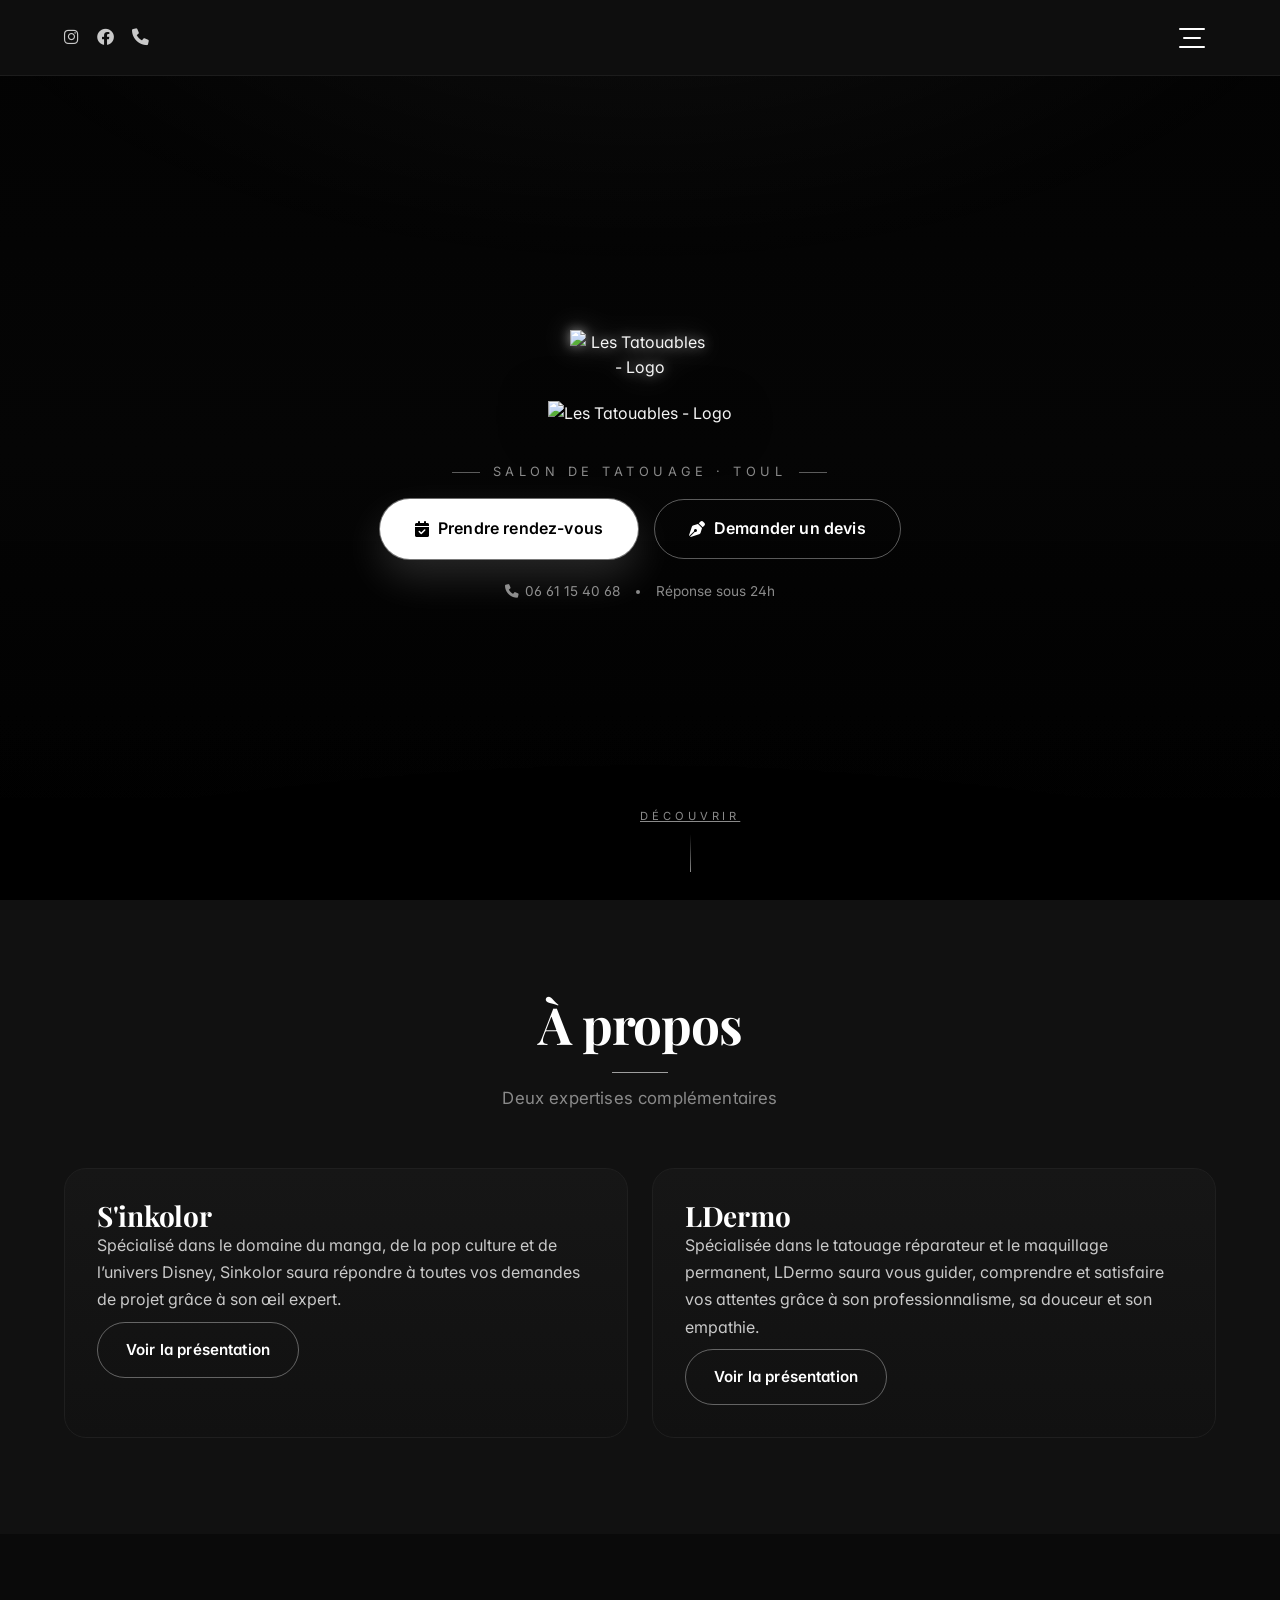
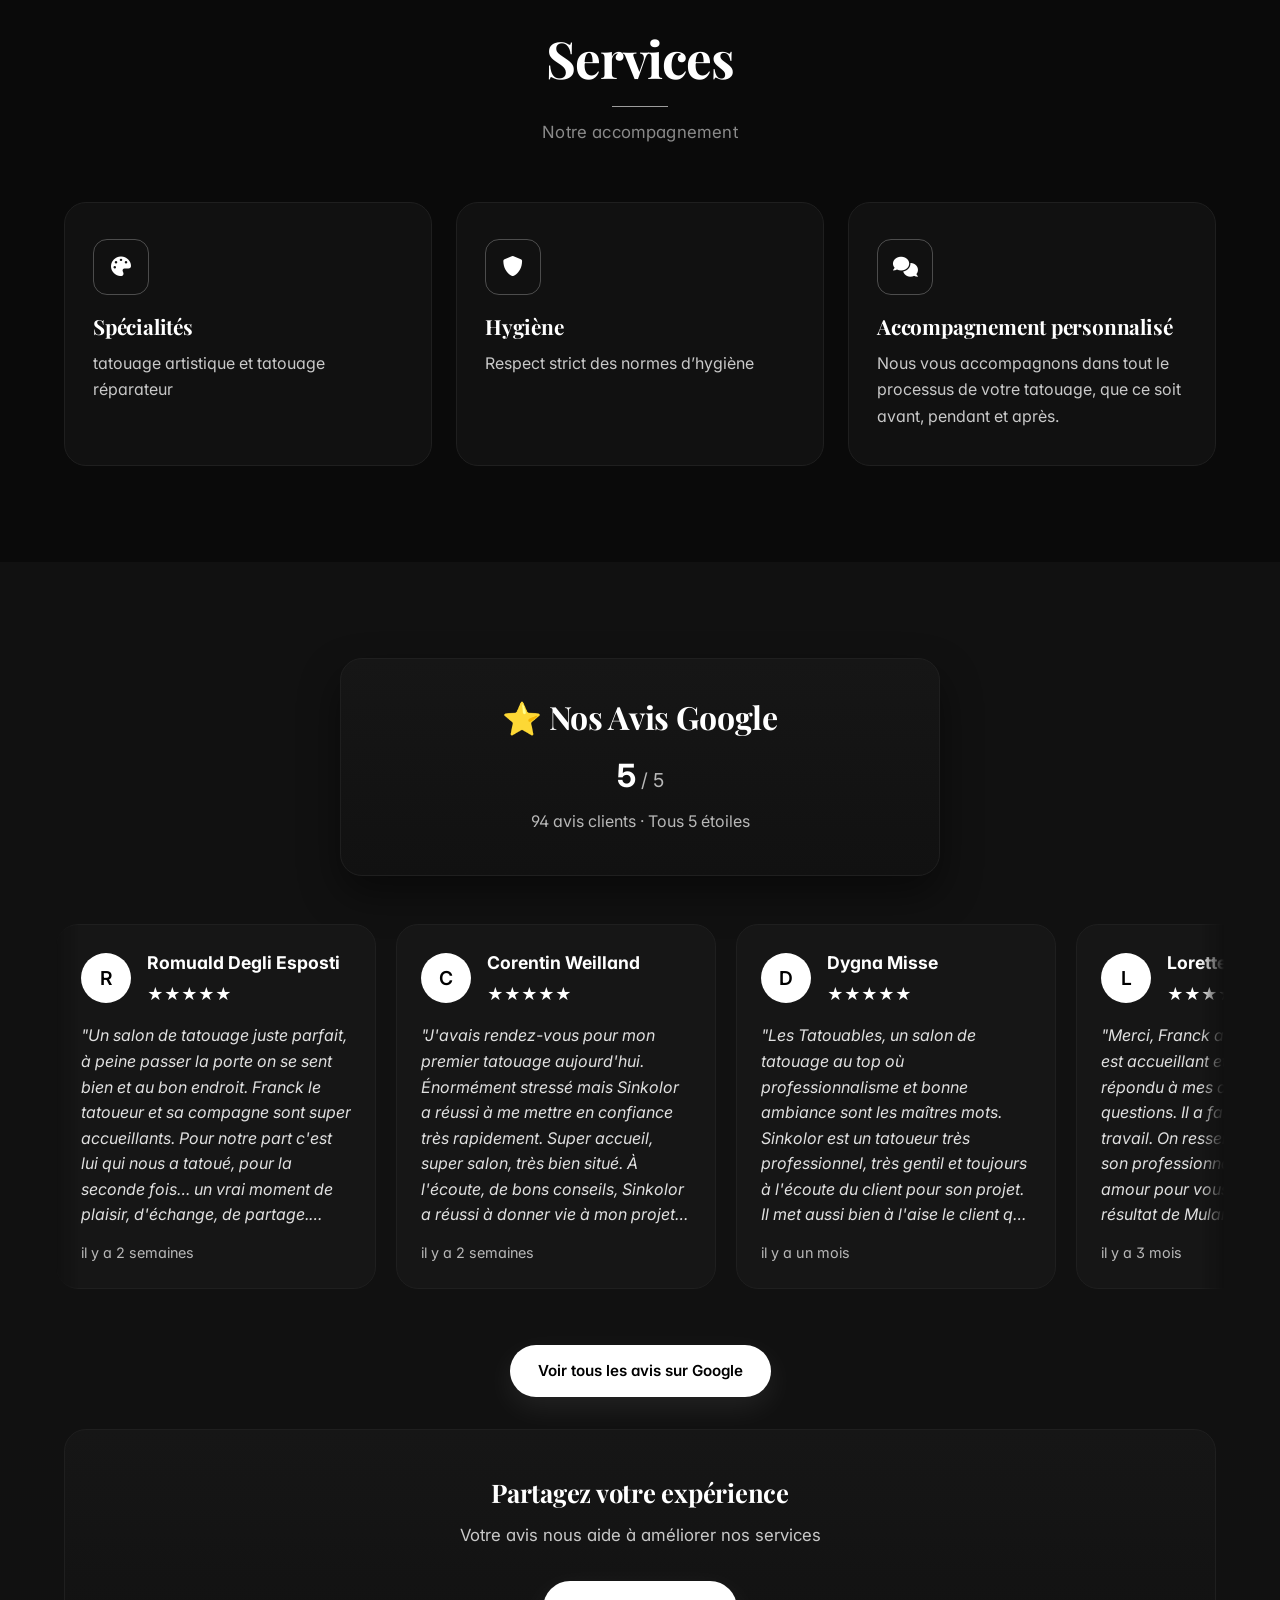
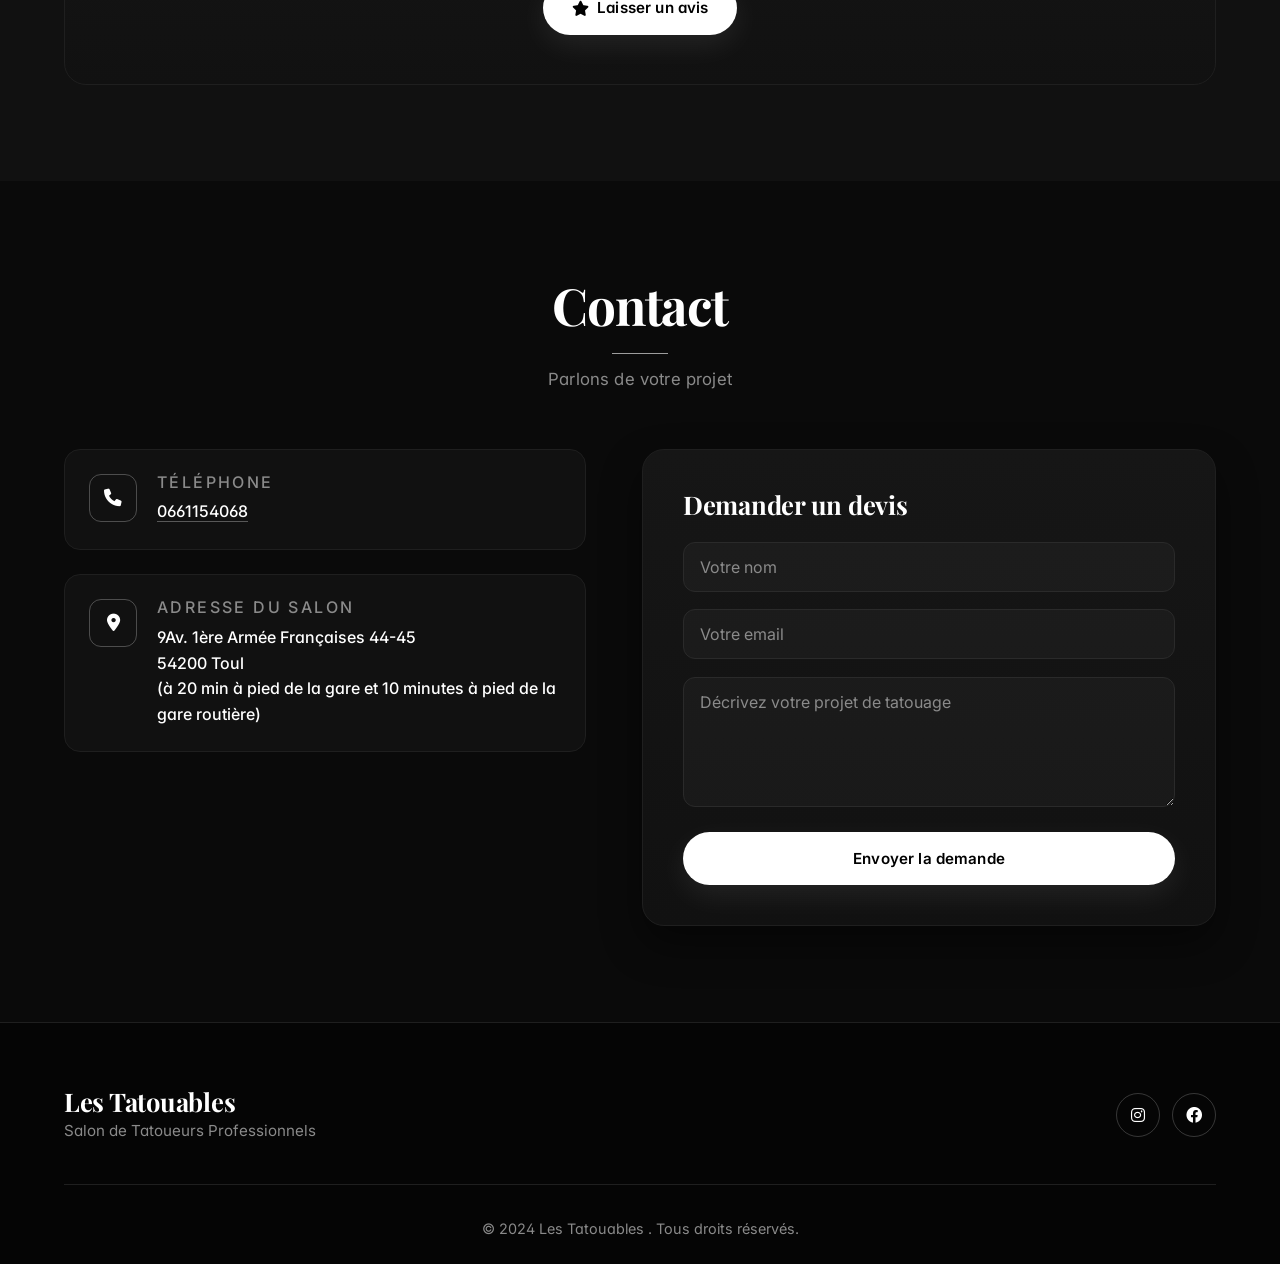
==== commit 39fc8251: "Scroll-reveal global : fade-up sur titres et paragraphes (avec cascade et reduced-motion)" ====
--- a/index.html
+++ b/index.html
@@ -424,7 +424,132 @@
     // Les sous-menus restent visibles dans le menu fullscreen — aucune logique à appliquer.
     </script>
     
+    <!-- Auto-scroll des avis Google -->
+    <script>
+    (function() {
+        const scroller = document.querySelector('.reviews-scroller');
+        if (!scroller) return;
+
+        const INTERVAL = 4500;   // ms entre chaque avancée
+        const RESUME_DELAY = 2500; // ms avant reprise après interaction
+        let timer = null;
+        let paused = false;
+
+        function getStep() {
+            const card = scroller.querySelector('.review-card');
+            if (!card) return 320;
+            const gap = parseFloat(getComputedStyle(scroller).columnGap || getComputedStyle(scroller).gap || 20);
+            return card.getBoundingClientRect().width + gap;
+        }
+
+        function advance() {
+            if (paused) return;
+            const step = getStep();
+            const max = scroller.scrollWidth - scroller.clientWidth - 4;
+            if (scroller.scrollLeft >= max) {
+                scroller.scrollTo({ left: 0, behavior: 'smooth' });
+            } else {
+                scroller.scrollBy({ left: step, behavior: 'smooth' });
+            }
+        }
+
+        function start() {
+            stop();
+            timer = setInterval(advance, INTERVAL);
+        }
+        function stop() {
+            if (timer) { clearInterval(timer); timer = null; }
+        }
+        function pauseAndResume() {
+            paused = true;
+            stop();
+            clearTimeout(pauseAndResume._t);
+            pauseAndResume._t = setTimeout(() => { paused = false; start(); }, RESUME_DELAY);
+        }
+
+        // Pause au survol (desktop)
+        scroller.addEventListener('mouseenter', () => { paused = true; stop(); });
+        scroller.addEventListener('mouseleave', () => { paused = false; start(); });
+
+        // Pause au scroll / swipe manuel
+        let userInteracting = false;
+        scroller.addEventListener('touchstart', () => { userInteracting = true; paused = true; stop(); }, { passive: true });
+        scroller.addEventListener('touchend', pauseAndResume, { passive: true });
+        scroller.addEventListener('wheel', pauseAndResume, { passive: true });
+
+        // Visibilité de l'onglet — ne pas tourner en arrière-plan
+        document.addEventListener('visibilitychange', () => {
+            if (document.hidden) stop(); else start();
+        });
+
+        // Démarre quand la section devient visible
+        const io = ('IntersectionObserver' in window) ? new IntersectionObserver((entries) => {
+            entries.forEach(e => {
+                if (e.isIntersecting) start();
+                else stop();
+            });
+        }, { threshold: 0.15 }) : null;
+
+        if (io) io.observe(scroller);
+        else start();
+    })();
+    </script>
+
     <!-- Script Firebase pour les flash items -->
     <script type="module" src="script-firebase.js"></script>
+    <!-- Scroll-reveal global (fade-up) -->
+    <script>
+    (function() {
+        if (window.matchMedia('(prefers-reduced-motion: reduce)').matches) return;
+
+        // Cible : titres, sous-titres, paragraphes hors composants déjà animés
+        const selectors = [
+            '.section-title', '.section-subtitle',
+            '.hero-cta-eyebrow',
+            '.about-text h2', '.about-text p',
+            '.artist-info h3', '.artist-info p',
+            '.service-card h3', '.service-card p',
+            '.contact-details h3', '.contact-details p',
+            '.contact-form h3',
+            '.tarifs-page-header h1', '.tarifs-page-header p',
+            '.tarifs-note h3', '.tarifs-note p', '.tarifs-note .tarif-price',
+            '.tarifs-category-title', '.tarifs-category-subtitle',
+            '.tarif-item h3', '.tarif-item p', '.tarif-item .tarif-price',
+            '.flash-page-header h1', '.flash-page-header p',
+            '.flash-caption h3',
+            '.reviews-cta h3', '.reviews-cta p',
+            '.ldermo-text p', '.ldermo-text h2',
+            '.portfolio-cta p'
+        ];
+
+        const nodes = document.querySelectorAll(selectors.join(','));
+        nodes.forEach(n => n.classList.add('reveal'));
+
+        // Cascade : assigne data-reveal-delay 1→4 aux frères directs
+        const groups = new Set();
+        nodes.forEach(n => n.parentElement && groups.add(n.parentElement));
+        groups.forEach(parent => {
+            const siblings = Array.from(parent.children).filter(c => c.classList.contains('reveal'));
+            siblings.forEach((el, i) => el.setAttribute('data-reveal-delay', String(Math.min(i, 4))));
+        });
+
+        if (!('IntersectionObserver' in window)) {
+            nodes.forEach(n => n.classList.add('is-visible'));
+            return;
+        }
+
+        const io = new IntersectionObserver((entries) => {
+            entries.forEach(entry => {
+                if (entry.isIntersecting) {
+                    entry.target.classList.add('is-visible');
+                    io.unobserve(entry.target);
+                }
+            });
+        }, { threshold: 0.12, rootMargin: '0px 0px -40px 0px' });
+
+        nodes.forEach(n => io.observe(n));
+    })();
+    </script>
+
 </body>
 </html>
--- a/styles.css
+++ b/styles.css
@@ -1375,6 +1375,29 @@
     outline: 2px solid var(--white);
     outline-offset: 3px;
     border-radius: 8px;
+}
+
+/* =========================================================
+   SCROLL REVEAL (fade + translateY)
+   ========================================================= */
+.reveal {
+    opacity: 0;
+    transform: translateY(28px);
+    transition: opacity .9s var(--ease), transform .9s var(--ease);
+    will-change: opacity, transform;
+}
+.reveal.is-visible {
+    opacity: 1;
+    transform: translateY(0);
+}
+/* Délais en cascade pour les groupes (titres + sous-titres + paragraphes) */
+.reveal[data-reveal-delay="1"] { transition-delay: .08s; }
+.reveal[data-reveal-delay="2"] { transition-delay: .16s; }
+.reveal[data-reveal-delay="3"] { transition-delay: .24s; }
+.reveal[data-reveal-delay="4"] { transition-delay: .32s; }
+
+@media (prefers-reduced-motion: reduce) {
+    .reveal { opacity: 1 !important; transform: none !important; transition: none !important; }
 }
 
 @media (prefers-reduced-motion: reduce) {
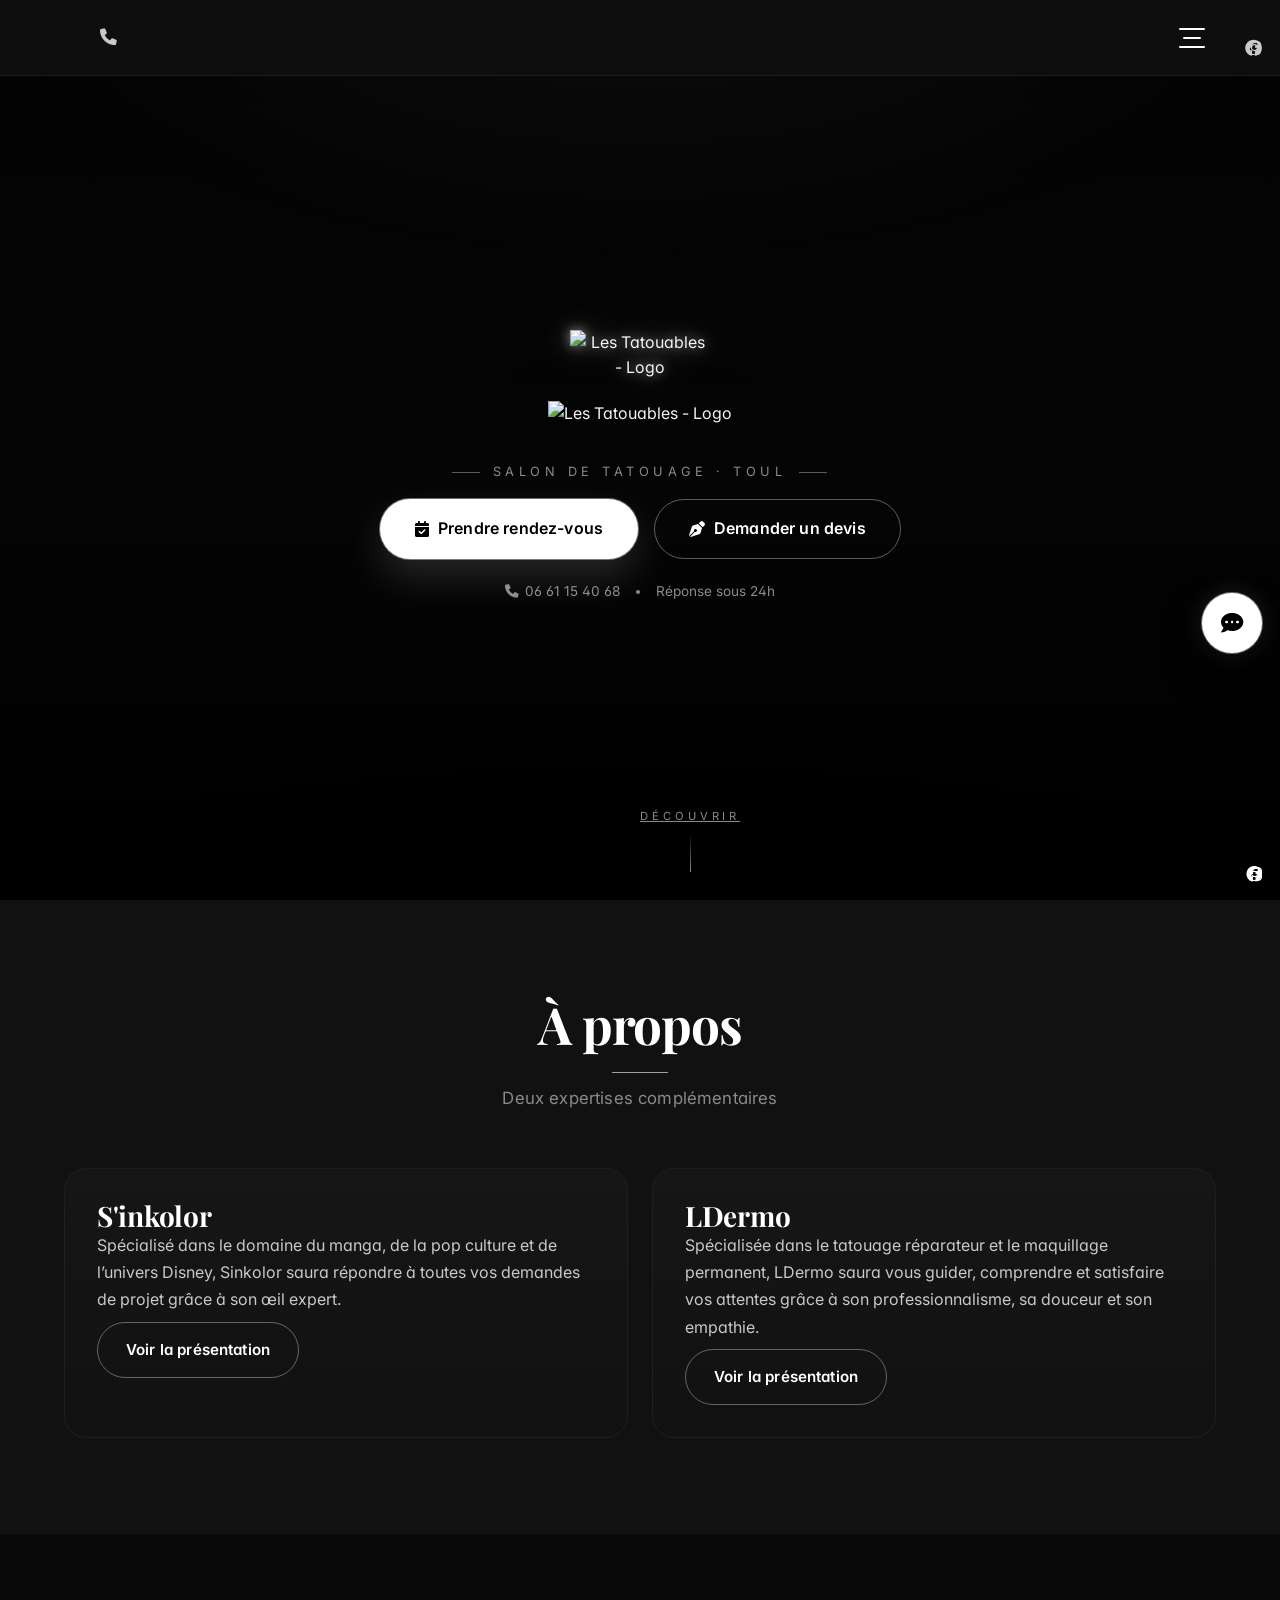
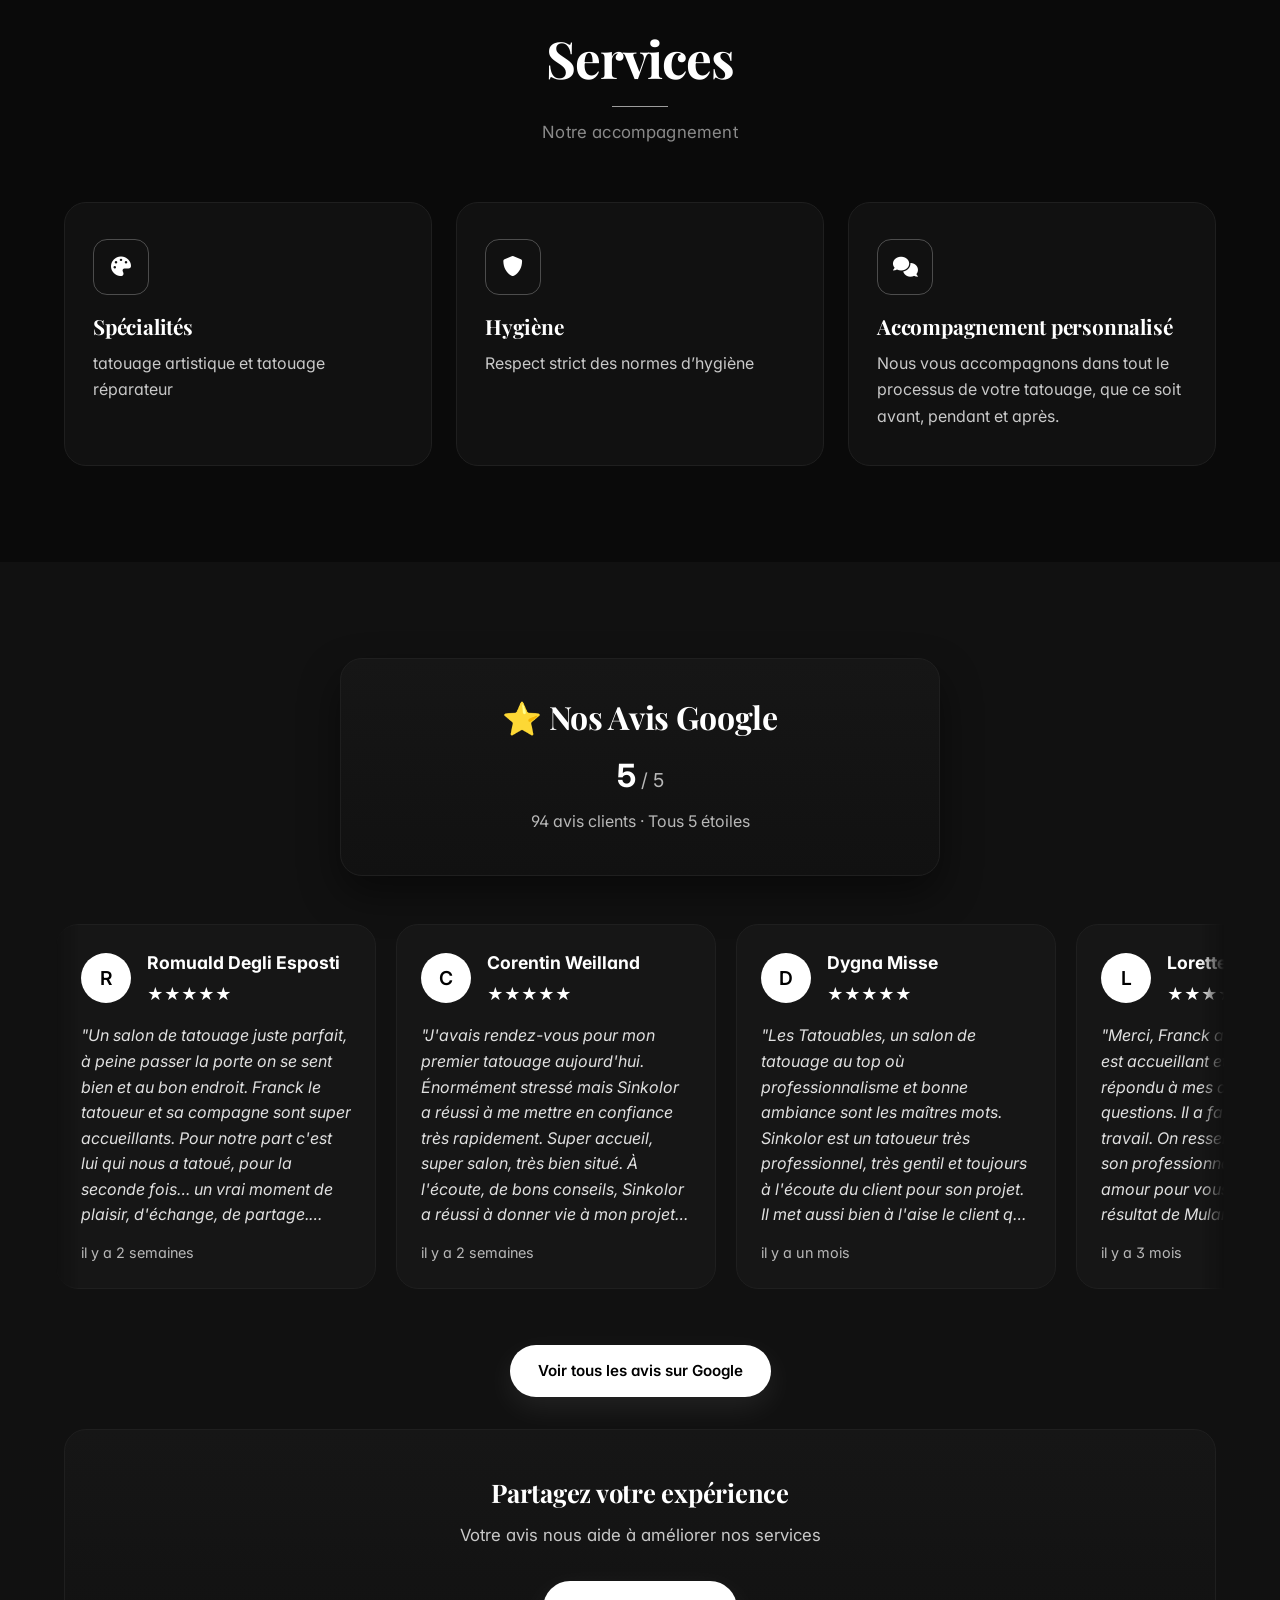
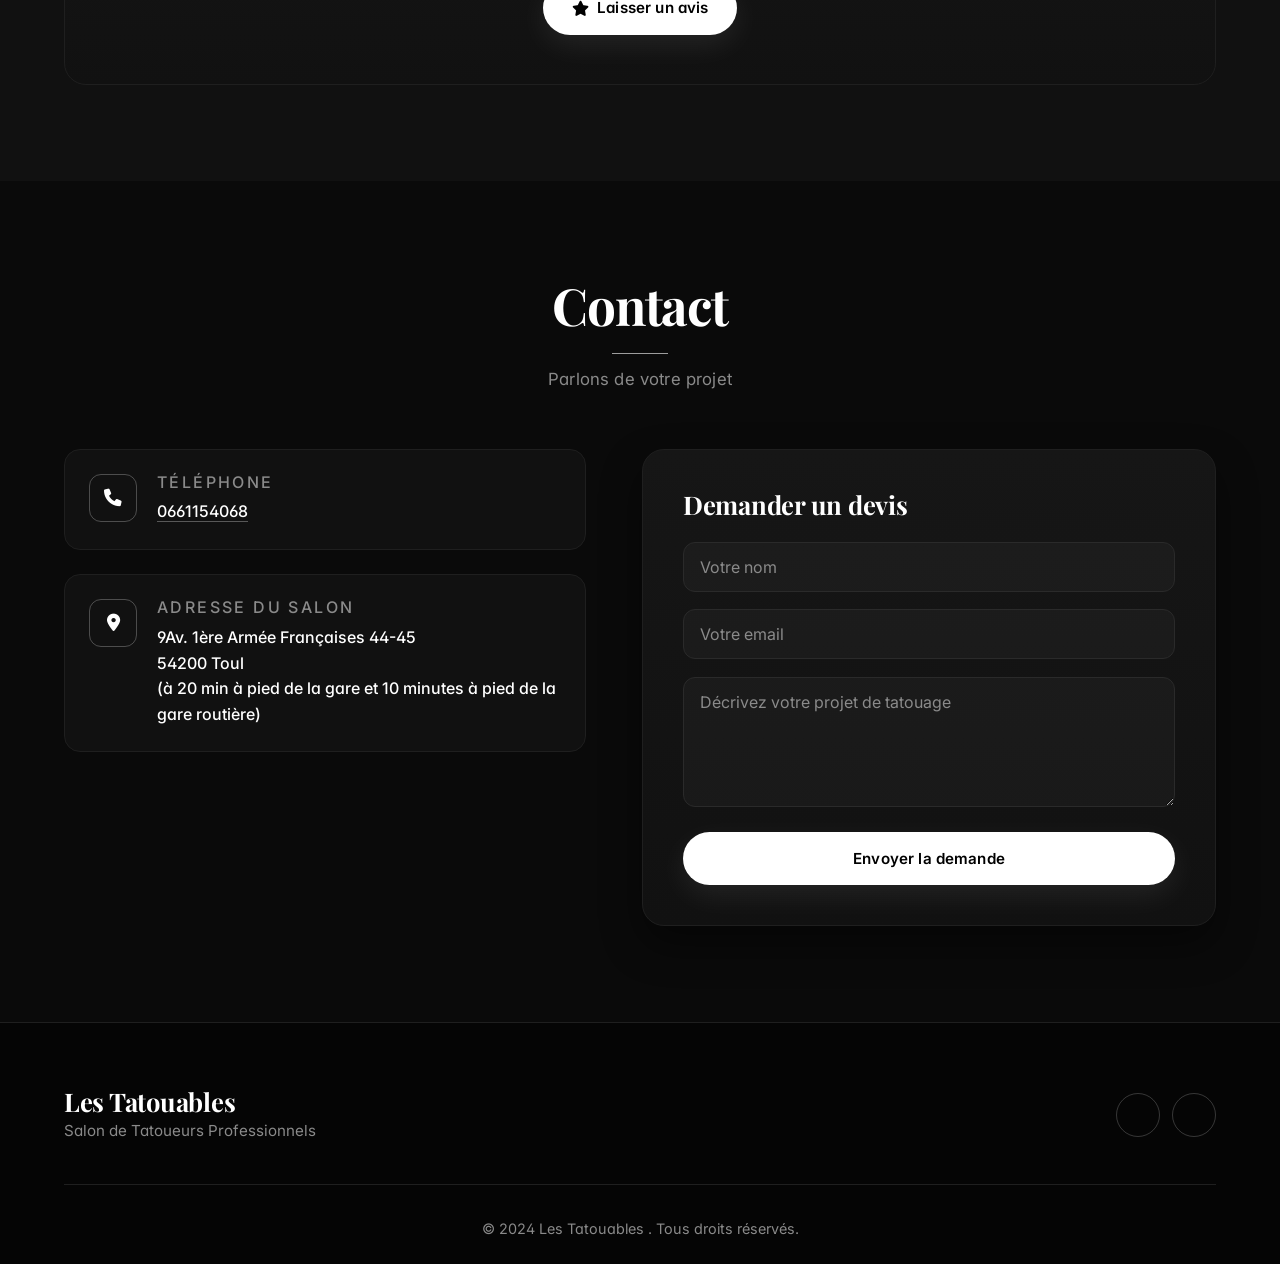
==== commit ff192d44: "FAB Contact rapide : bouton flottant sticky avec Devis/Appel/Instagram/Facebook" ====
--- a/index.html
+++ b/index.html
@@ -551,5 +551,63 @@
     })();
     </script>
 
+    <!-- FAB Contact rapide -->
+    <div id="fab" class="fab" aria-label="Contact rapide">
+        <div class="fab-actions" role="menu">
+            <a class="fab-action" href="https://www.instagram.com/lestatouables/" target="_blank" rel="noopener" aria-label="Instagram" role="menuitem">
+                <span class="fab-label">Instagram</span>
+                <i class="fab fa-instagram"></i>
+            </a>
+            <a class="fab-action" href="https://www.facebook.com/profile.php?id=61582881365342" target="_blank" rel="noopener" aria-label="Facebook" role="menuitem">
+                <span class="fab-label">Facebook</span>
+                <i class="fab fa-facebook"></i>
+            </a>
+            <a class="fab-action" href="tel:0661154068" aria-label="Appeler" role="menuitem">
+                <span class="fab-label">Appeler</span>
+                <i class="fas fa-phone"></i>
+            </a>
+            <a class="fab-action" href="#contact" aria-label="Demander un devis" role="menuitem">
+                <span class="fab-label">Devis · RDV</span>
+                <i class="fas fa-calendar-check"></i>
+            </a>
+        </div>
+        <button id="fabToggle" class="fab-toggle" type="button" aria-expanded="false" aria-controls="fab" aria-label="Ouvrir le menu de contact">
+            <i class="fas fa-comment-dots"></i>
+        </button>
+    </div>
+
+    <script>
+    (function() {
+        const fab = document.getElementById('fab');
+        const toggle = document.getElementById('fabToggle');
+        if (!fab || !toggle) return;
+
+        function setOpen(open) {
+            fab.classList.toggle('is-open', open);
+            toggle.setAttribute('aria-expanded', open ? 'true' : 'false');
+            toggle.setAttribute('aria-label', open ? 'Fermer le menu de contact' : 'Ouvrir le menu de contact');
+            toggle.querySelector('i').className = open ? 'fas fa-times' : 'fas fa-comment-dots';
+        }
+
+        toggle.addEventListener('click', (e) => {
+            e.stopPropagation();
+            setOpen(!fab.classList.contains('is-open'));
+        });
+
+        document.addEventListener('click', (e) => {
+            if (!fab.contains(e.target)) setOpen(false);
+        });
+
+        document.addEventListener('keydown', (e) => {
+            if (e.key === 'Escape') setOpen(false);
+        });
+
+        // Ferme le FAB quand on clique sur une action
+        fab.querySelectorAll('.fab-action').forEach(a => {
+            a.addEventListener('click', () => setOpen(false));
+        });
+    })();
+    </script>
+
 </body>
 </html>
--- a/styles.css
+++ b/styles.css
@@ -1375,6 +1375,152 @@
     outline: 2px solid var(--white);
     outline-offset: 3px;
     border-radius: 8px;
+}
+
+/* =========================================================
+   FLOATING ACTION BUTTON (FAB) — Contact rapide sticky
+   ========================================================= */
+.fab {
+    position: fixed;
+    right: 18px;
+    bottom: 18px;
+    z-index: 1400;
+    display: flex;
+    flex-direction: column-reverse;
+    align-items: flex-end;
+    gap: .65rem;
+    pointer-events: none; /* enfants gérés indépendamment */
+}
+.fab > * { pointer-events: auto; }
+
+.fab-toggle {
+    width: 60px;
+    height: 60px;
+    border-radius: 50%;
+    background: var(--white);
+    color: var(--black);
+    border: none;
+    cursor: pointer;
+    display: inline-flex;
+    align-items: center;
+    justify-content: center;
+    font-size: 1.4rem;
+    box-shadow:
+        0 0 0 1px rgba(255,255,255,.4),
+        0 16px 38px rgba(0,0,0,.55),
+        0 0 24px rgba(255,255,255,.12);
+    transition: transform .35s var(--ease), box-shadow .35s var(--ease);
+    position: relative;
+    /* Pulse subtil pour attirer le regard */
+    animation: fabPulse 3.4s ease-in-out infinite;
+}
+.fab-toggle:hover {
+    transform: scale(1.06);
+    box-shadow:
+        0 0 0 1px rgba(255,255,255,.6),
+        0 18px 44px rgba(0,0,0,.6),
+        0 0 32px rgba(255,255,255,.2);
+}
+.fab.is-open .fab-toggle {
+    transform: rotate(135deg);
+    animation: none;
+}
+.fab-toggle i {
+    transition: transform .35s var(--ease);
+}
+
+@keyframes fabPulse {
+    0%, 100% { box-shadow: 0 0 0 1px rgba(255,255,255,.35), 0 14px 32px rgba(0,0,0,.5), 0 0 0 0 rgba(255,255,255,.4); }
+    50%      { box-shadow: 0 0 0 1px rgba(255,255,255,.5),  0 18px 40px rgba(0,0,0,.55), 0 0 0 14px rgba(255,255,255,0); }
+}
+
+.fab-label {
+    position: absolute;
+    right: calc(100% + 12px);
+    top: 50%;
+    transform: translateY(-50%);
+    background: var(--bg-elev-2);
+    color: var(--white);
+    border: 1px solid var(--line-2);
+    padding: 6px 12px;
+    border-radius: 999px;
+    font-size: .8rem;
+    font-weight: 600;
+    letter-spacing: .04em;
+    white-space: nowrap;
+    opacity: 0;
+    pointer-events: none;
+    transition: opacity .25s var(--ease), transform .25s var(--ease);
+}
+.fab-actions {
+    display: flex;
+    flex-direction: column;
+    gap: .55rem;
+    align-items: flex-end;
+    opacity: 0;
+    transform: translateY(10px) scale(.96);
+    transform-origin: bottom right;
+    pointer-events: none;
+    transition: opacity .35s var(--ease), transform .35s var(--ease);
+}
+.fab.is-open .fab-actions {
+    opacity: 1;
+    transform: translateY(0) scale(1);
+    pointer-events: auto;
+}
+
+.fab-action {
+    display: inline-flex;
+    align-items: center;
+    justify-content: center;
+    width: 48px;
+    height: 48px;
+    border-radius: 50%;
+    background: var(--bg-elev-2);
+    border: 1px solid var(--line-2);
+    color: var(--white);
+    text-decoration: none;
+    font-size: 1.05rem;
+    box-shadow: 0 10px 24px rgba(0,0,0,.45);
+    transition: background-color .25s var(--ease), color .25s var(--ease), border-color .25s var(--ease), transform .25s var(--ease);
+    position: relative;
+    opacity: 0;
+    transform: translateY(8px);
+    animation: fabAppear .4s var(--ease) forwards;
+}
+.fab.is-open .fab-action:nth-child(1) { animation-delay: .04s; }
+.fab.is-open .fab-action:nth-child(2) { animation-delay: .08s; }
+.fab.is-open .fab-action:nth-child(3) { animation-delay: .12s; }
+.fab.is-open .fab-action:nth-child(4) { animation-delay: .16s; }
+.fab:not(.is-open) .fab-action { animation: none; opacity: 0; transform: translateY(8px); }
+@keyframes fabAppear {
+    to { opacity: 1; transform: translateY(0); }
+}
+
+.fab-action:link, .fab-action:visited { color: var(--white); text-decoration: none; }
+.fab-action:hover {
+    background: var(--white);
+    color: var(--black);
+    border-color: var(--white);
+    transform: translateY(-2px);
+}
+.fab-action:hover .fab-label {
+    opacity: 1;
+    transform: translateY(-50%) translateX(-2px);
+}
+
+/* Masquer le FAB quand le menu fullscreen est ouvert */
+body:has(.nav-menu.active) .fab { opacity: 0; pointer-events: none; transition: opacity .2s; }
+
+@media (max-width: 480px) {
+    .fab { right: 14px; bottom: 14px; }
+    .fab-toggle { width: 54px; height: 54px; font-size: 1.25rem; }
+    .fab-action { width: 44px; height: 44px; font-size: 1rem; }
+    .fab-label { font-size: .72rem; padding: 5px 10px; }
+}
+
+@media (prefers-reduced-motion: reduce) {
+    .fab-toggle { animation: none; }
 }
 
 /* =========================================================
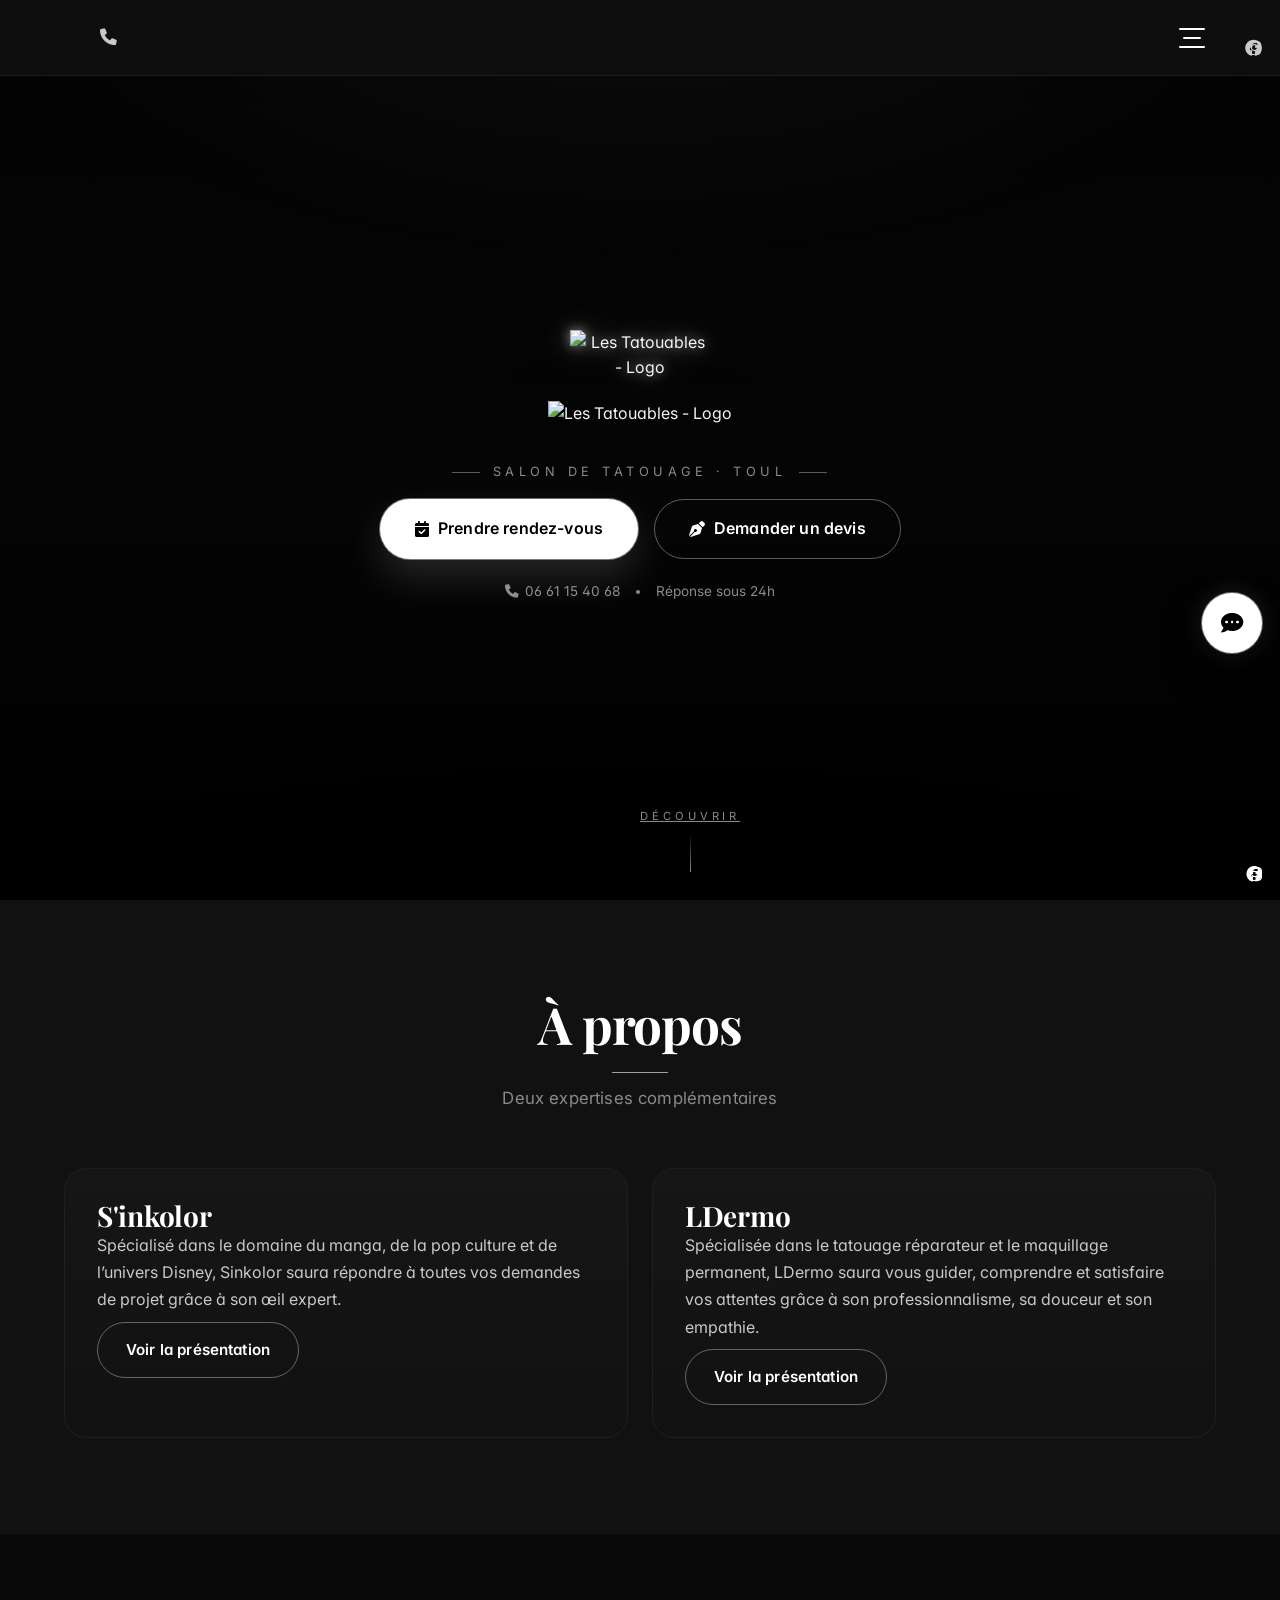
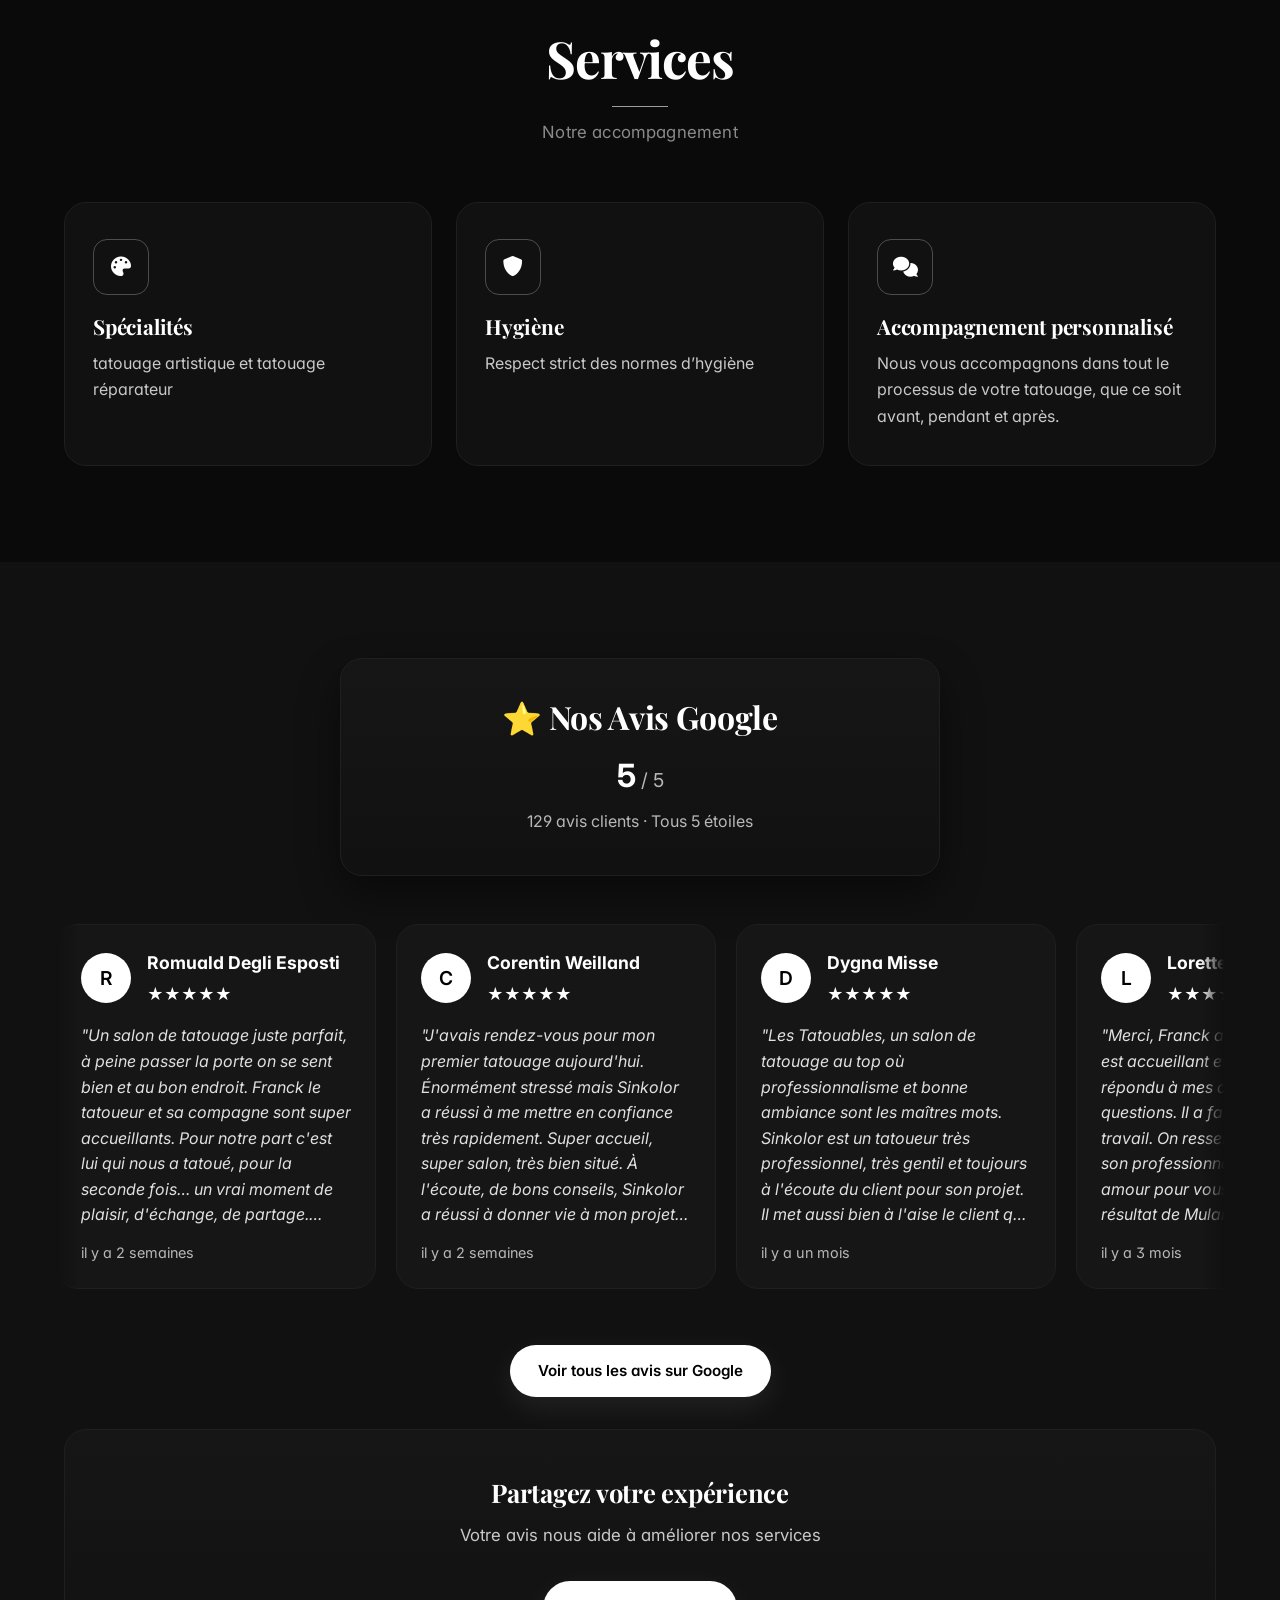
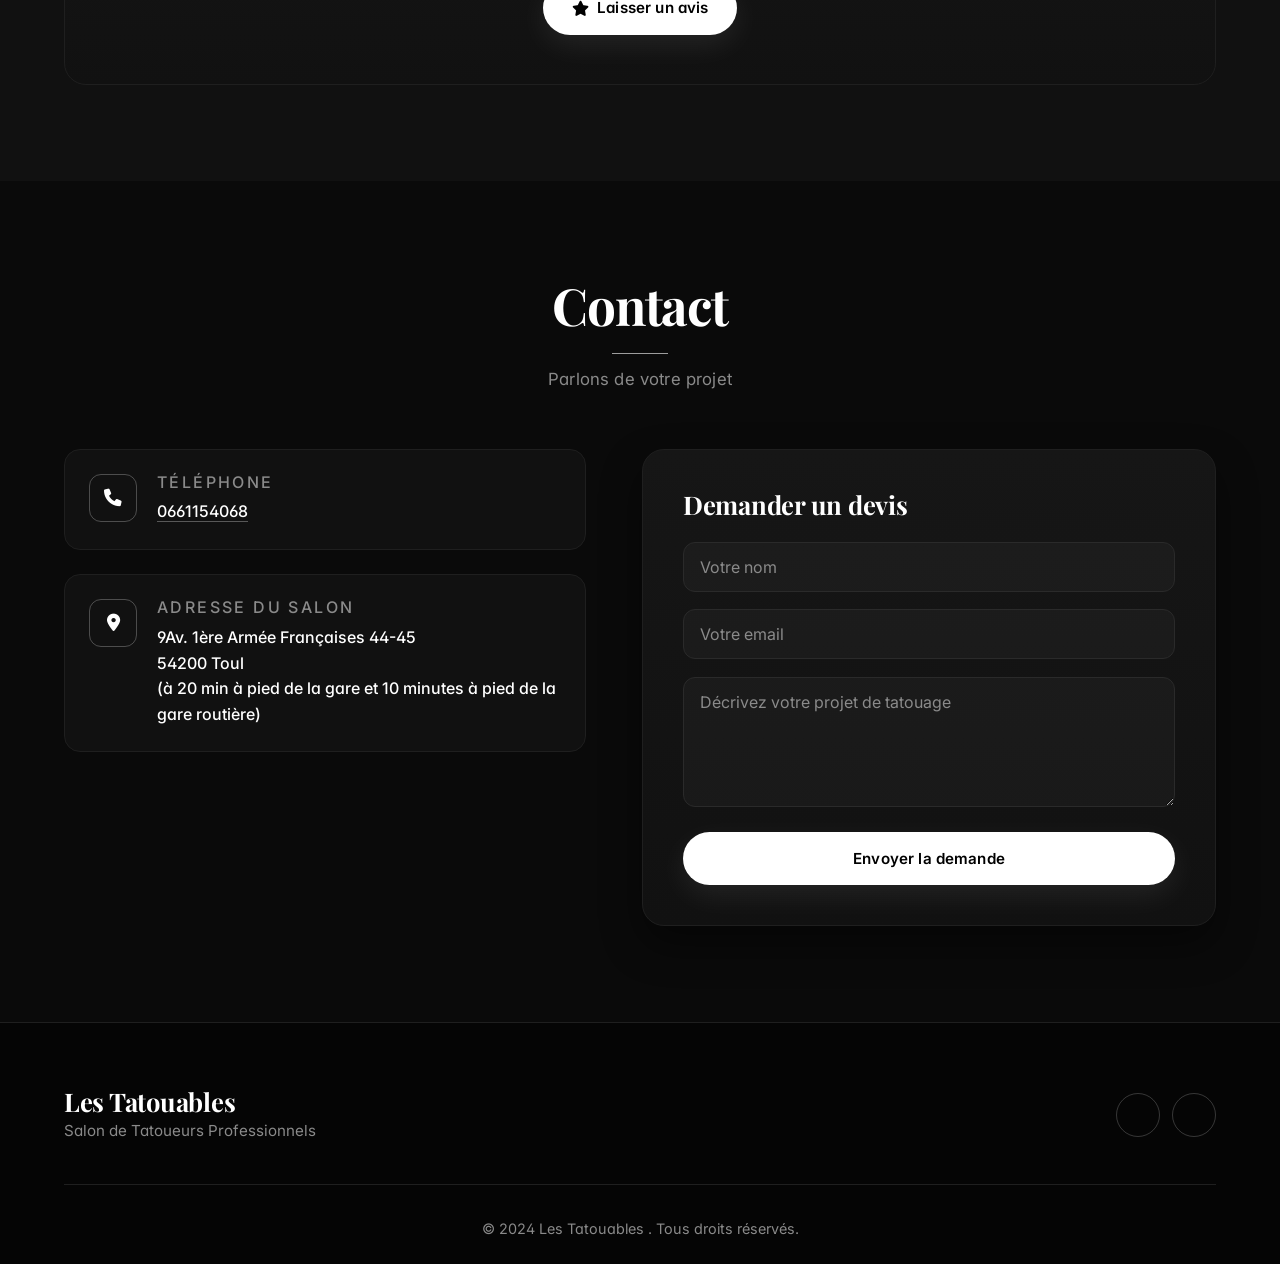
==== commit 2df7b983: "Met à jour le compteur d'avis Google : 129" ====
--- a/index.html
+++ b/index.html
@@ -155,7 +155,7 @@
                         <strong style="color:#ffffff;font-size:2rem;">5</strong> / 5
                     </p>
                     <p style="text-align:center;color:#b8b8b8;font-size:1rem;margin-top:0.5rem;">
-                        94 avis clients · Tous 5 étoiles
+                        129 avis clients · Tous 5 étoiles
                     </p>
                 </div>
                 <div class="reviews-scroller">
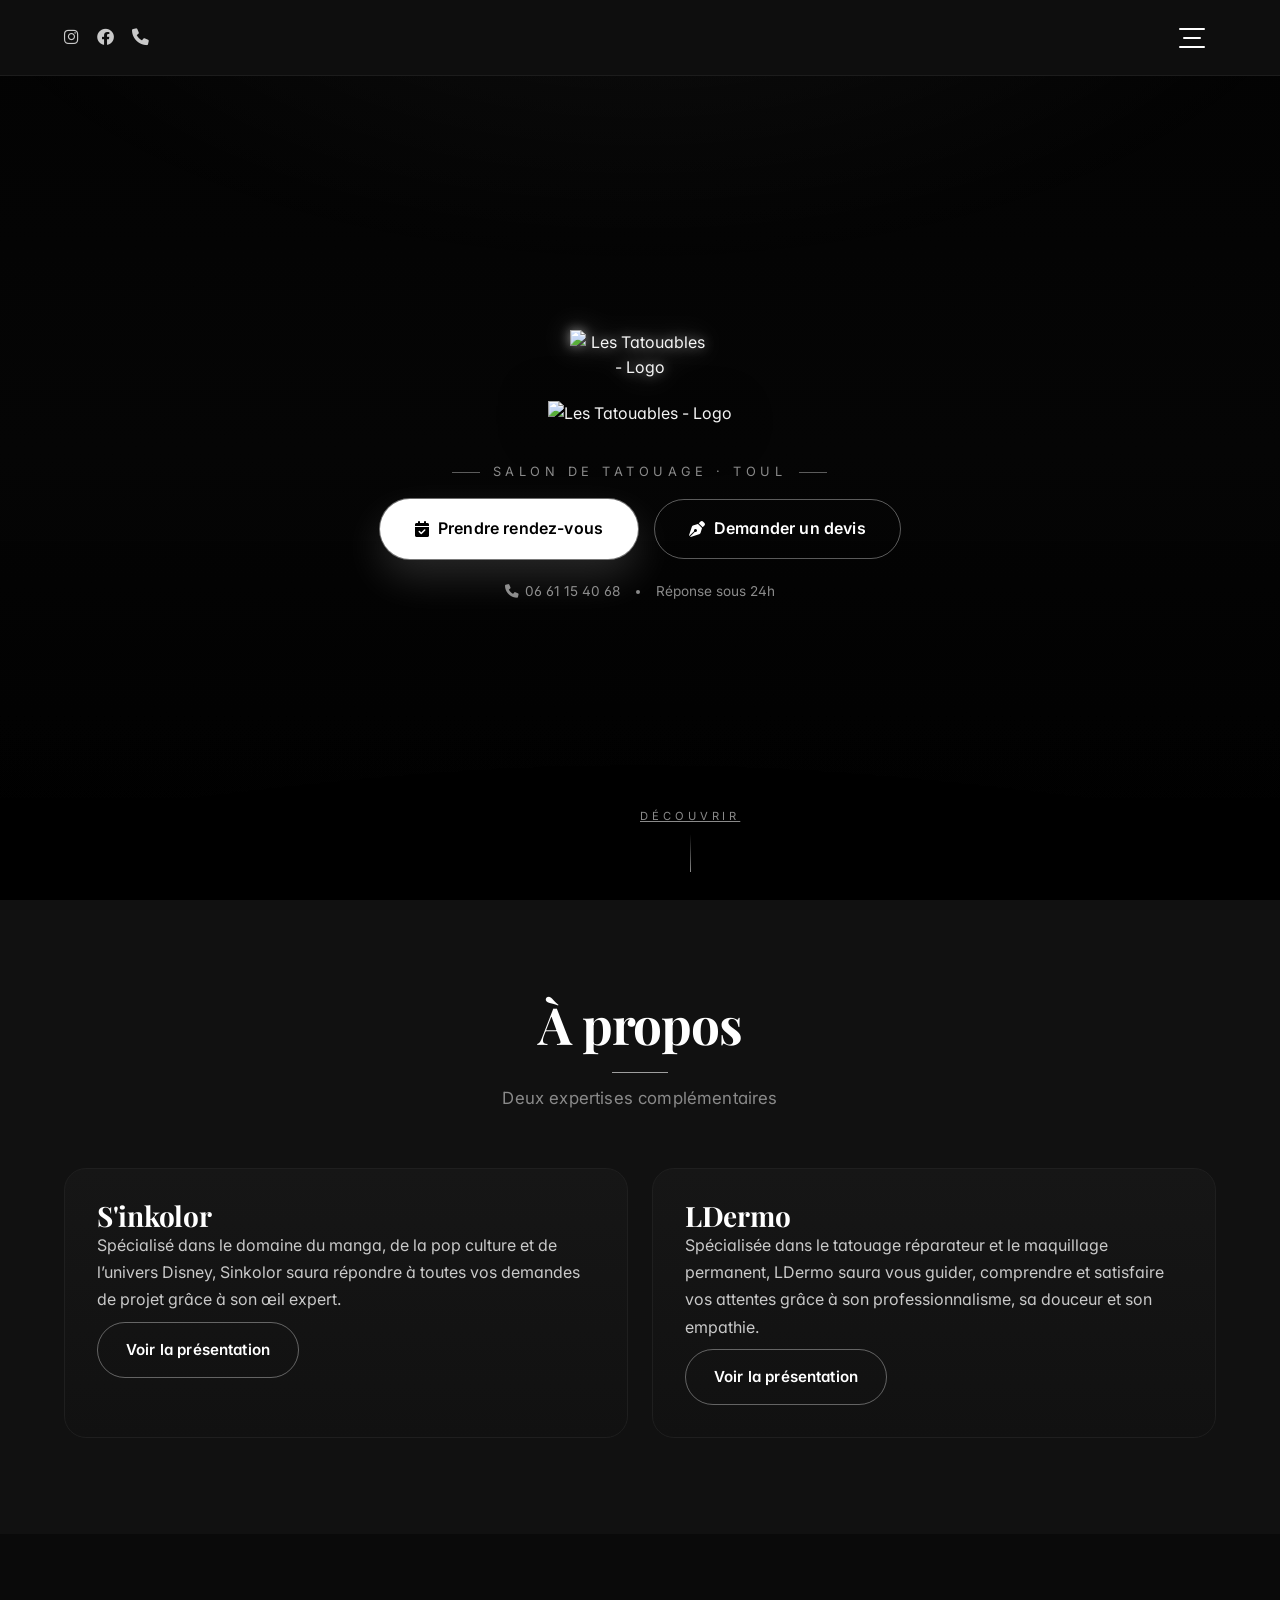
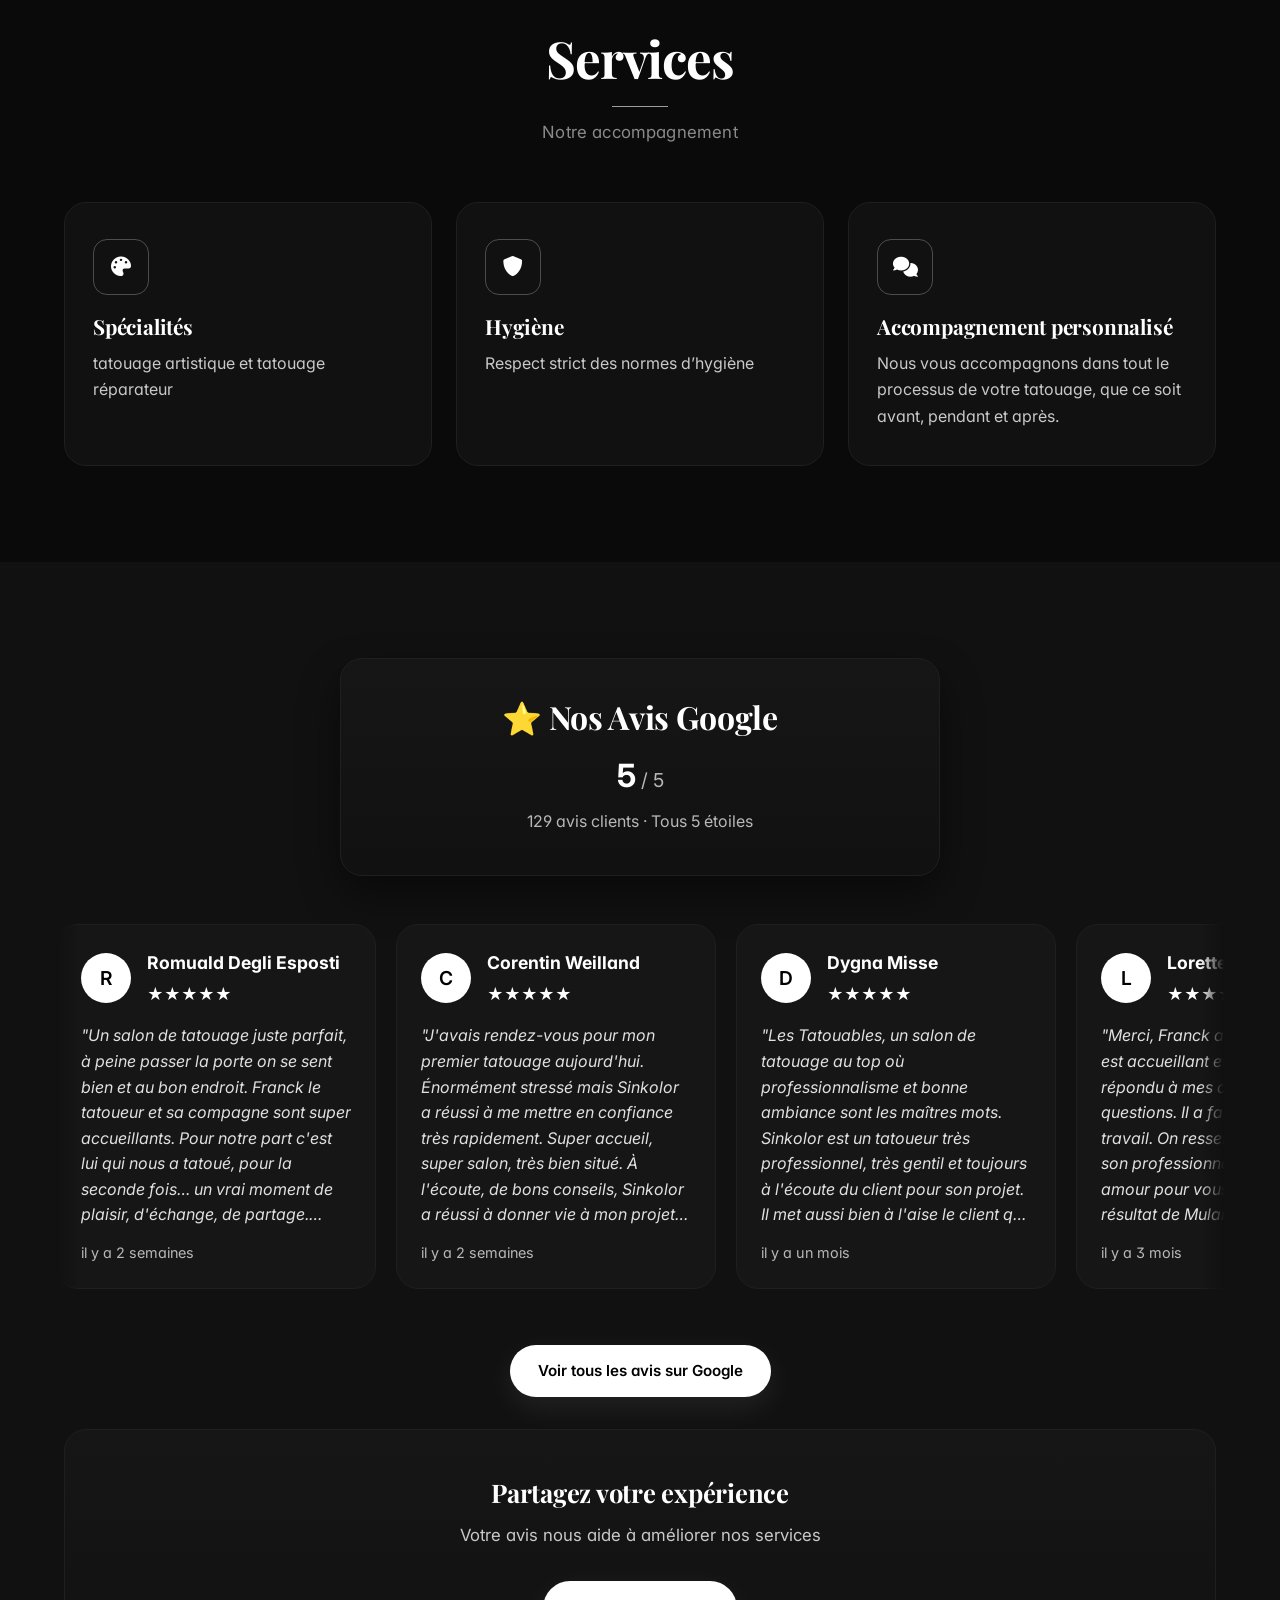
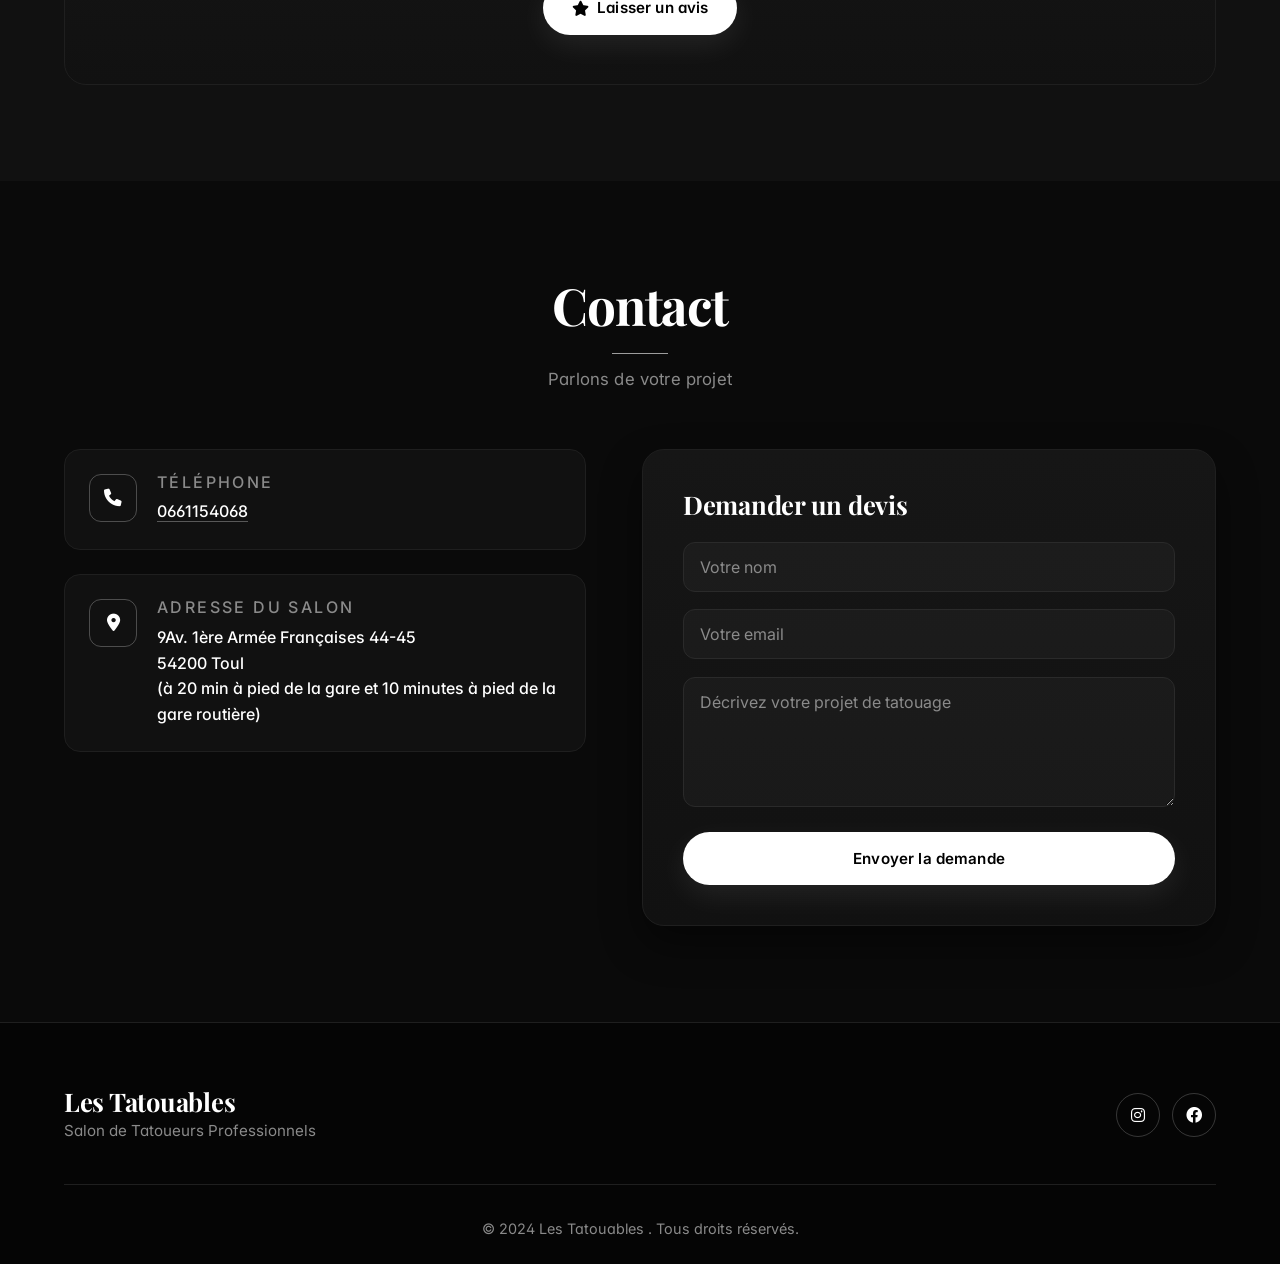
==== commit a05f9293: "Retire le FAB Contact rapide (HTML + JS + CSS)" ====
--- a/index.html
+++ b/index.html
@@ -550,64 +550,5 @@
         nodes.forEach(n => io.observe(n));
     })();
     </script>
-
-    <!-- FAB Contact rapide -->
-    <div id="fab" class="fab" aria-label="Contact rapide">
-        <div class="fab-actions" role="menu">
-            <a class="fab-action" href="https://www.instagram.com/lestatouables/" target="_blank" rel="noopener" aria-label="Instagram" role="menuitem">
-                <span class="fab-label">Instagram</span>
-                <i class="fab fa-instagram"></i>
-            </a>
-            <a class="fab-action" href="https://www.facebook.com/profile.php?id=61582881365342" target="_blank" rel="noopener" aria-label="Facebook" role="menuitem">
-                <span class="fab-label">Facebook</span>
-                <i class="fab fa-facebook"></i>
-            </a>
-            <a class="fab-action" href="tel:0661154068" aria-label="Appeler" role="menuitem">
-                <span class="fab-label">Appeler</span>
-                <i class="fas fa-phone"></i>
-            </a>
-            <a class="fab-action" href="#contact" aria-label="Demander un devis" role="menuitem">
-                <span class="fab-label">Devis · RDV</span>
-                <i class="fas fa-calendar-check"></i>
-            </a>
-        </div>
-        <button id="fabToggle" class="fab-toggle" type="button" aria-expanded="false" aria-controls="fab" aria-label="Ouvrir le menu de contact">
-            <i class="fas fa-comment-dots"></i>
-        </button>
-    </div>
-
-    <script>
-    (function() {
-        const fab = document.getElementById('fab');
-        const toggle = document.getElementById('fabToggle');
-        if (!fab || !toggle) return;
-
-        function setOpen(open) {
-            fab.classList.toggle('is-open', open);
-            toggle.setAttribute('aria-expanded', open ? 'true' : 'false');
-            toggle.setAttribute('aria-label', open ? 'Fermer le menu de contact' : 'Ouvrir le menu de contact');
-            toggle.querySelector('i').className = open ? 'fas fa-times' : 'fas fa-comment-dots';
-        }
-
-        toggle.addEventListener('click', (e) => {
-            e.stopPropagation();
-            setOpen(!fab.classList.contains('is-open'));
-        });
-
-        document.addEventListener('click', (e) => {
-            if (!fab.contains(e.target)) setOpen(false);
-        });
-
-        document.addEventListener('keydown', (e) => {
-            if (e.key === 'Escape') setOpen(false);
-        });
-
-        // Ferme le FAB quand on clique sur une action
-        fab.querySelectorAll('.fab-action').forEach(a => {
-            a.addEventListener('click', () => setOpen(false));
-        });
-    })();
-    </script>
-
 </body>
 </html>
--- a/styles.css
+++ b/styles.css
@@ -1375,152 +1375,6 @@
     outline: 2px solid var(--white);
     outline-offset: 3px;
     border-radius: 8px;
-}
-
-/* =========================================================
-   FLOATING ACTION BUTTON (FAB) — Contact rapide sticky
-   ========================================================= */
-.fab {
-    position: fixed;
-    right: 18px;
-    bottom: 18px;
-    z-index: 1400;
-    display: flex;
-    flex-direction: column-reverse;
-    align-items: flex-end;
-    gap: .65rem;
-    pointer-events: none; /* enfants gérés indépendamment */
-}
-.fab > * { pointer-events: auto; }
-
-.fab-toggle {
-    width: 60px;
-    height: 60px;
-    border-radius: 50%;
-    background: var(--white);
-    color: var(--black);
-    border: none;
-    cursor: pointer;
-    display: inline-flex;
-    align-items: center;
-    justify-content: center;
-    font-size: 1.4rem;
-    box-shadow:
-        0 0 0 1px rgba(255,255,255,.4),
-        0 16px 38px rgba(0,0,0,.55),
-        0 0 24px rgba(255,255,255,.12);
-    transition: transform .35s var(--ease), box-shadow .35s var(--ease);
-    position: relative;
-    /* Pulse subtil pour attirer le regard */
-    animation: fabPulse 3.4s ease-in-out infinite;
-}
-.fab-toggle:hover {
-    transform: scale(1.06);
-    box-shadow:
-        0 0 0 1px rgba(255,255,255,.6),
-        0 18px 44px rgba(0,0,0,.6),
-        0 0 32px rgba(255,255,255,.2);
-}
-.fab.is-open .fab-toggle {
-    transform: rotate(135deg);
-    animation: none;
-}
-.fab-toggle i {
-    transition: transform .35s var(--ease);
-}
-
-@keyframes fabPulse {
-    0%, 100% { box-shadow: 0 0 0 1px rgba(255,255,255,.35), 0 14px 32px rgba(0,0,0,.5), 0 0 0 0 rgba(255,255,255,.4); }
-    50%      { box-shadow: 0 0 0 1px rgba(255,255,255,.5),  0 18px 40px rgba(0,0,0,.55), 0 0 0 14px rgba(255,255,255,0); }
-}
-
-.fab-label {
-    position: absolute;
-    right: calc(100% + 12px);
-    top: 50%;
-    transform: translateY(-50%);
-    background: var(--bg-elev-2);
-    color: var(--white);
-    border: 1px solid var(--line-2);
-    padding: 6px 12px;
-    border-radius: 999px;
-    font-size: .8rem;
-    font-weight: 600;
-    letter-spacing: .04em;
-    white-space: nowrap;
-    opacity: 0;
-    pointer-events: none;
-    transition: opacity .25s var(--ease), transform .25s var(--ease);
-}
-.fab-actions {
-    display: flex;
-    flex-direction: column;
-    gap: .55rem;
-    align-items: flex-end;
-    opacity: 0;
-    transform: translateY(10px) scale(.96);
-    transform-origin: bottom right;
-    pointer-events: none;
-    transition: opacity .35s var(--ease), transform .35s var(--ease);
-}
-.fab.is-open .fab-actions {
-    opacity: 1;
-    transform: translateY(0) scale(1);
-    pointer-events: auto;
-}
-
-.fab-action {
-    display: inline-flex;
-    align-items: center;
-    justify-content: center;
-    width: 48px;
-    height: 48px;
-    border-radius: 50%;
-    background: var(--bg-elev-2);
-    border: 1px solid var(--line-2);
-    color: var(--white);
-    text-decoration: none;
-    font-size: 1.05rem;
-    box-shadow: 0 10px 24px rgba(0,0,0,.45);
-    transition: background-color .25s var(--ease), color .25s var(--ease), border-color .25s var(--ease), transform .25s var(--ease);
-    position: relative;
-    opacity: 0;
-    transform: translateY(8px);
-    animation: fabAppear .4s var(--ease) forwards;
-}
-.fab.is-open .fab-action:nth-child(1) { animation-delay: .04s; }
-.fab.is-open .fab-action:nth-child(2) { animation-delay: .08s; }
-.fab.is-open .fab-action:nth-child(3) { animation-delay: .12s; }
-.fab.is-open .fab-action:nth-child(4) { animation-delay: .16s; }
-.fab:not(.is-open) .fab-action { animation: none; opacity: 0; transform: translateY(8px); }
-@keyframes fabAppear {
-    to { opacity: 1; transform: translateY(0); }
-}
-
-.fab-action:link, .fab-action:visited { color: var(--white); text-decoration: none; }
-.fab-action:hover {
-    background: var(--white);
-    color: var(--black);
-    border-color: var(--white);
-    transform: translateY(-2px);
-}
-.fab-action:hover .fab-label {
-    opacity: 1;
-    transform: translateY(-50%) translateX(-2px);
-}
-
-/* Masquer le FAB quand le menu fullscreen est ouvert */
-body:has(.nav-menu.active) .fab { opacity: 0; pointer-events: none; transition: opacity .2s; }
-
-@media (max-width: 480px) {
-    .fab { right: 14px; bottom: 14px; }
-    .fab-toggle { width: 54px; height: 54px; font-size: 1.25rem; }
-    .fab-action { width: 44px; height: 44px; font-size: 1rem; }
-    .fab-label { font-size: .72rem; padding: 5px 10px; }
-}
-
-@media (prefers-reduced-motion: reduce) {
-    .fab-toggle { animation: none; }
 }
 
 /* =========================================================
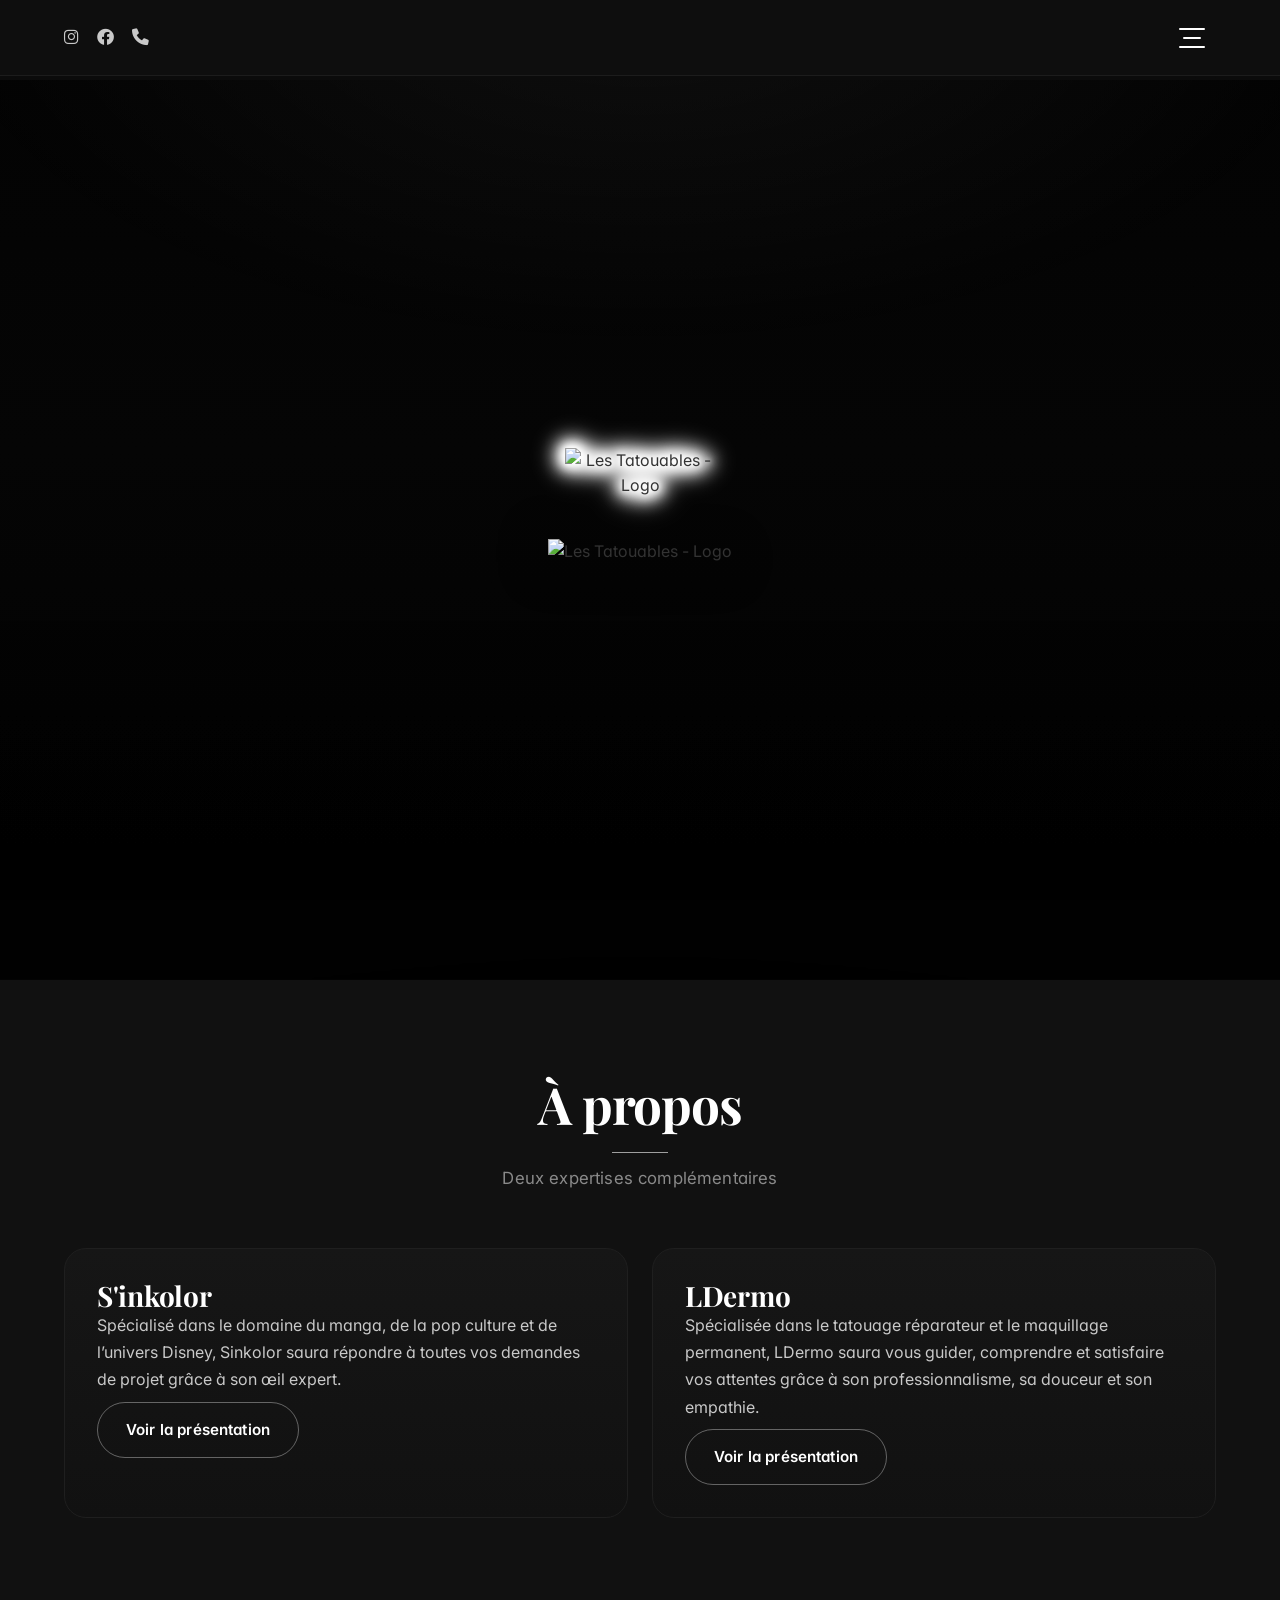
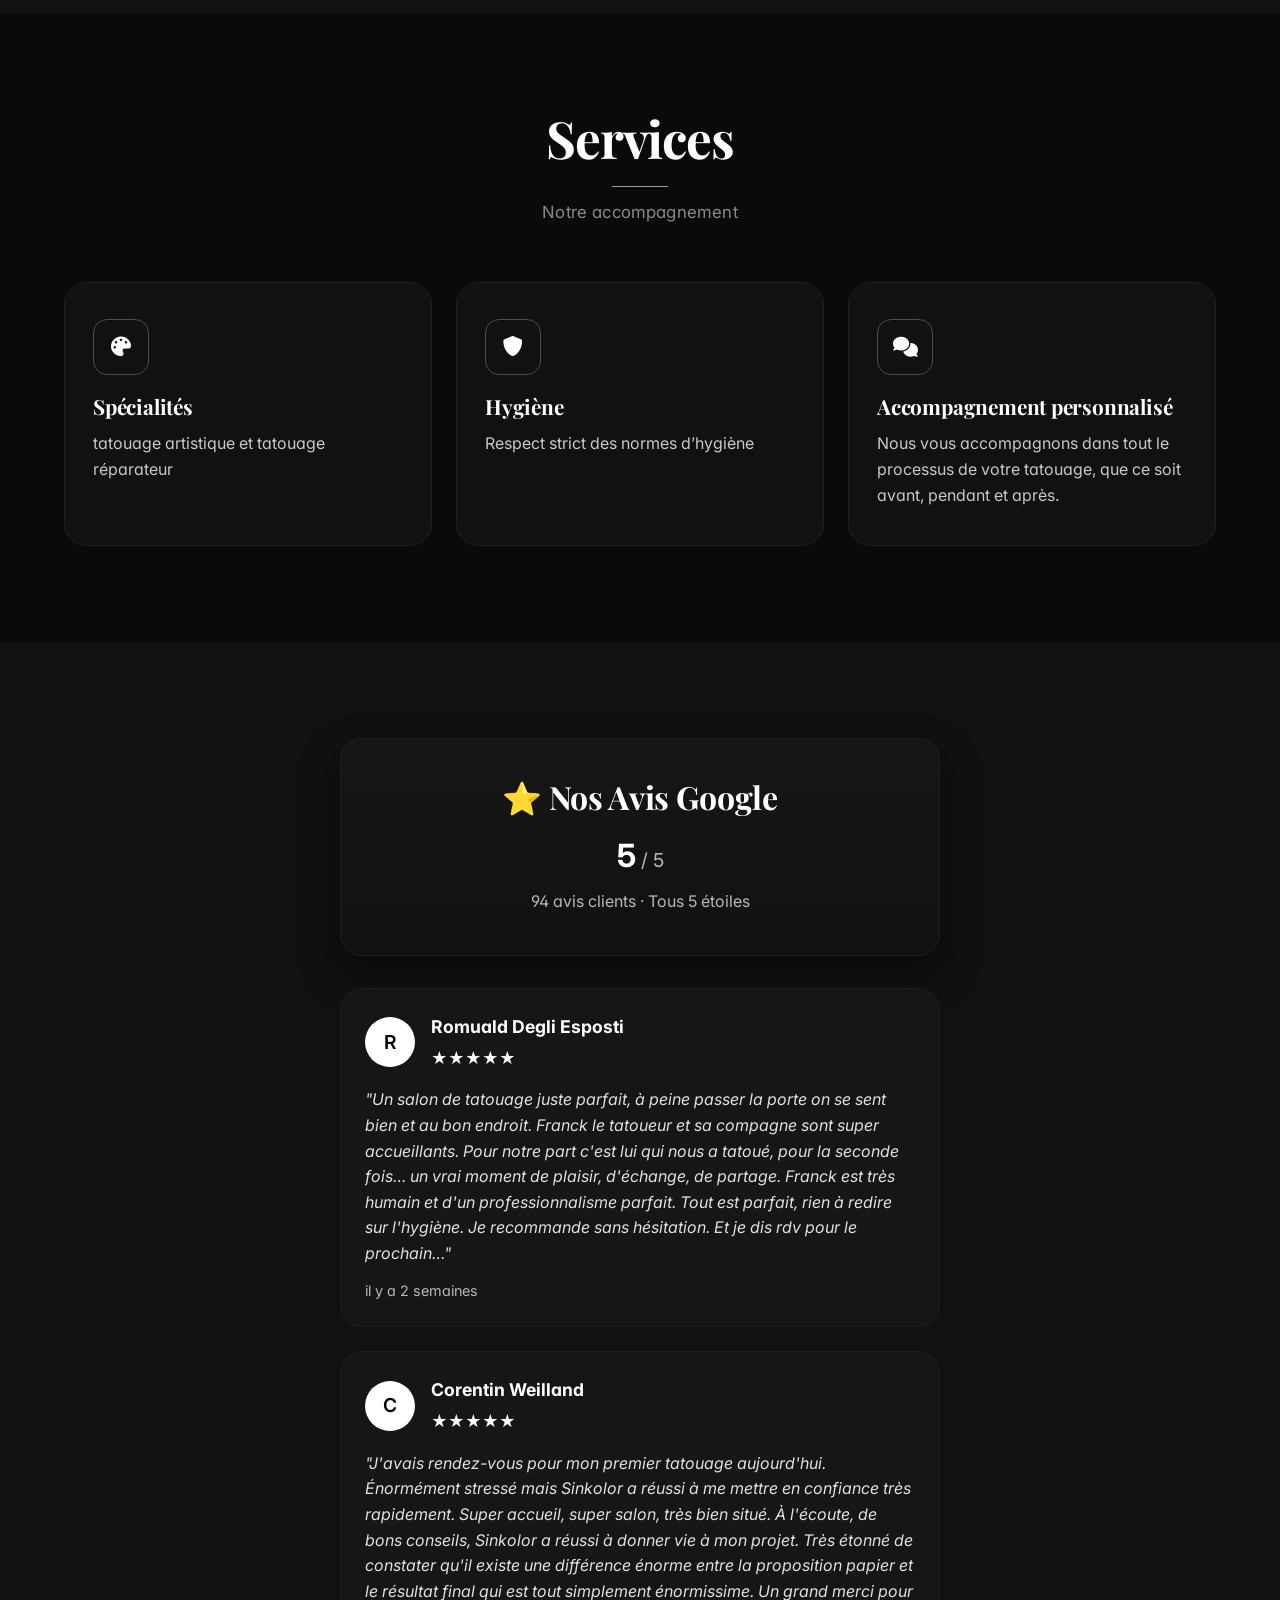
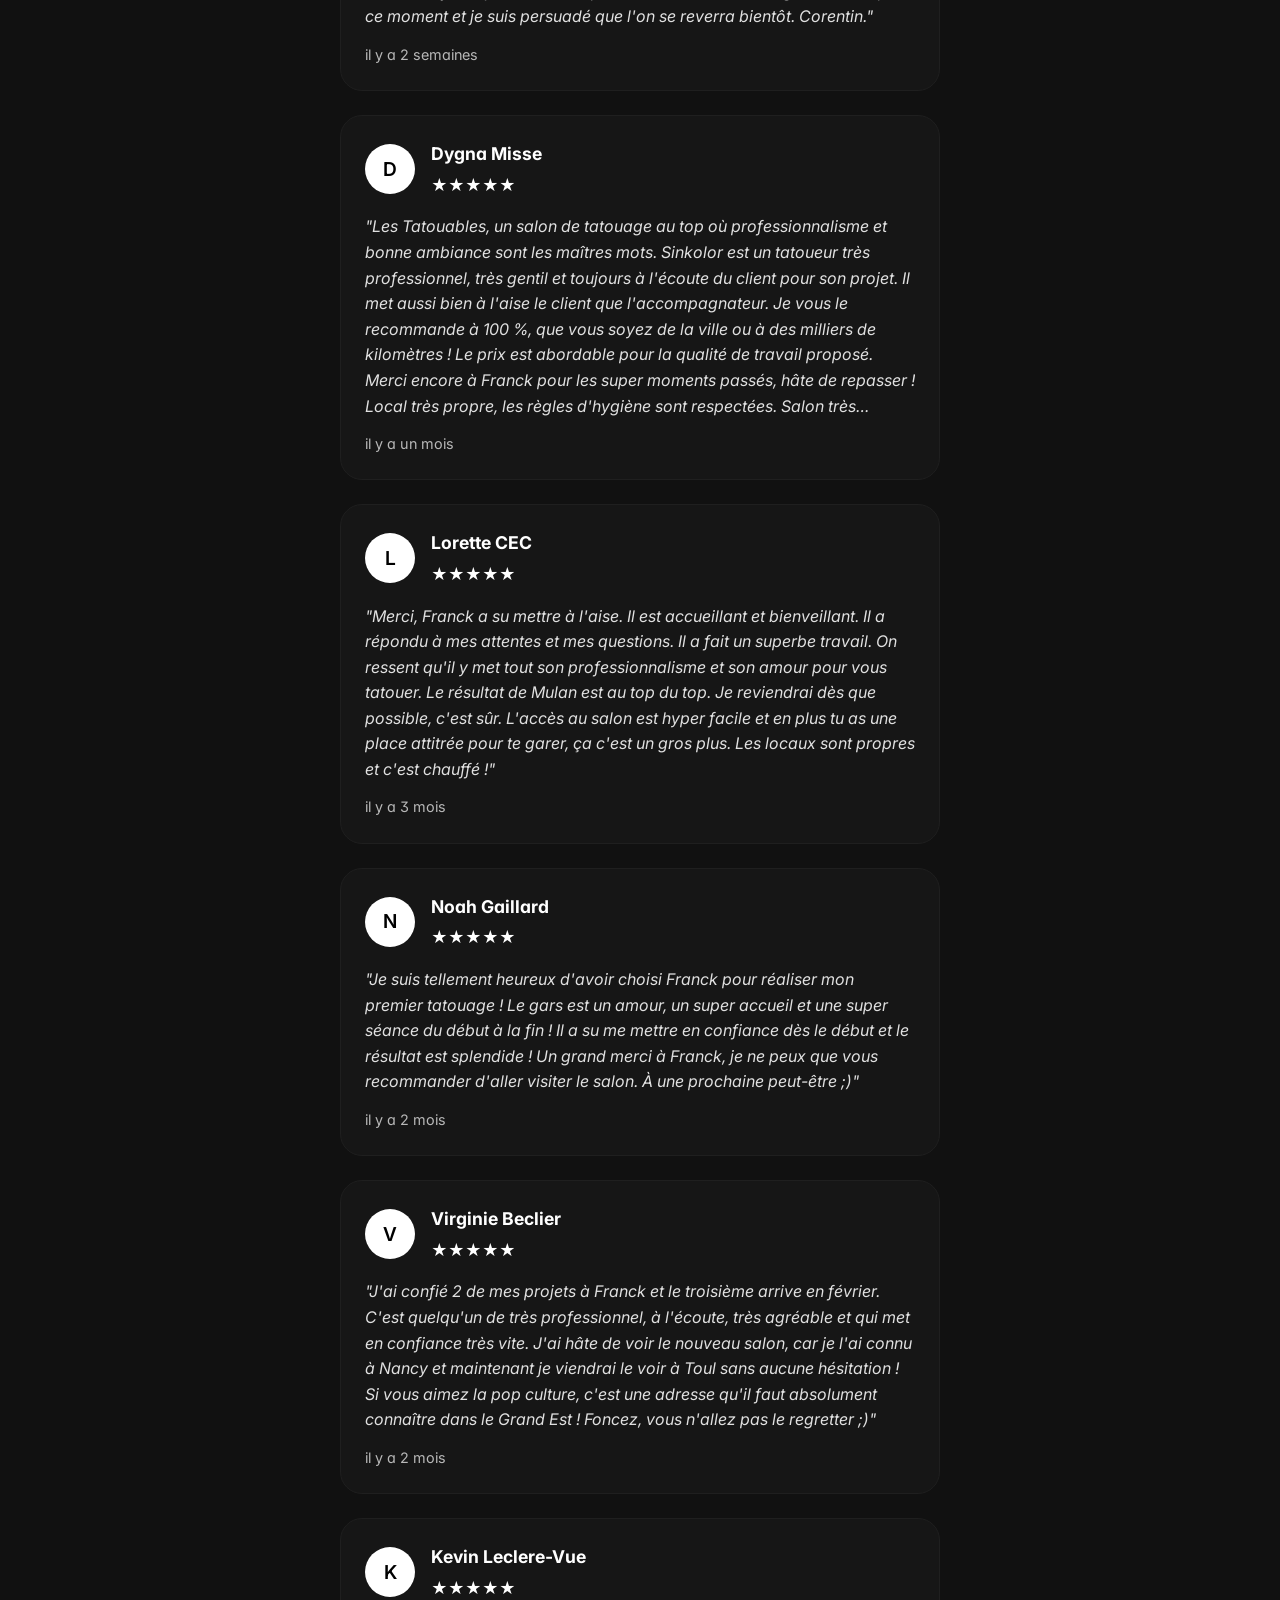
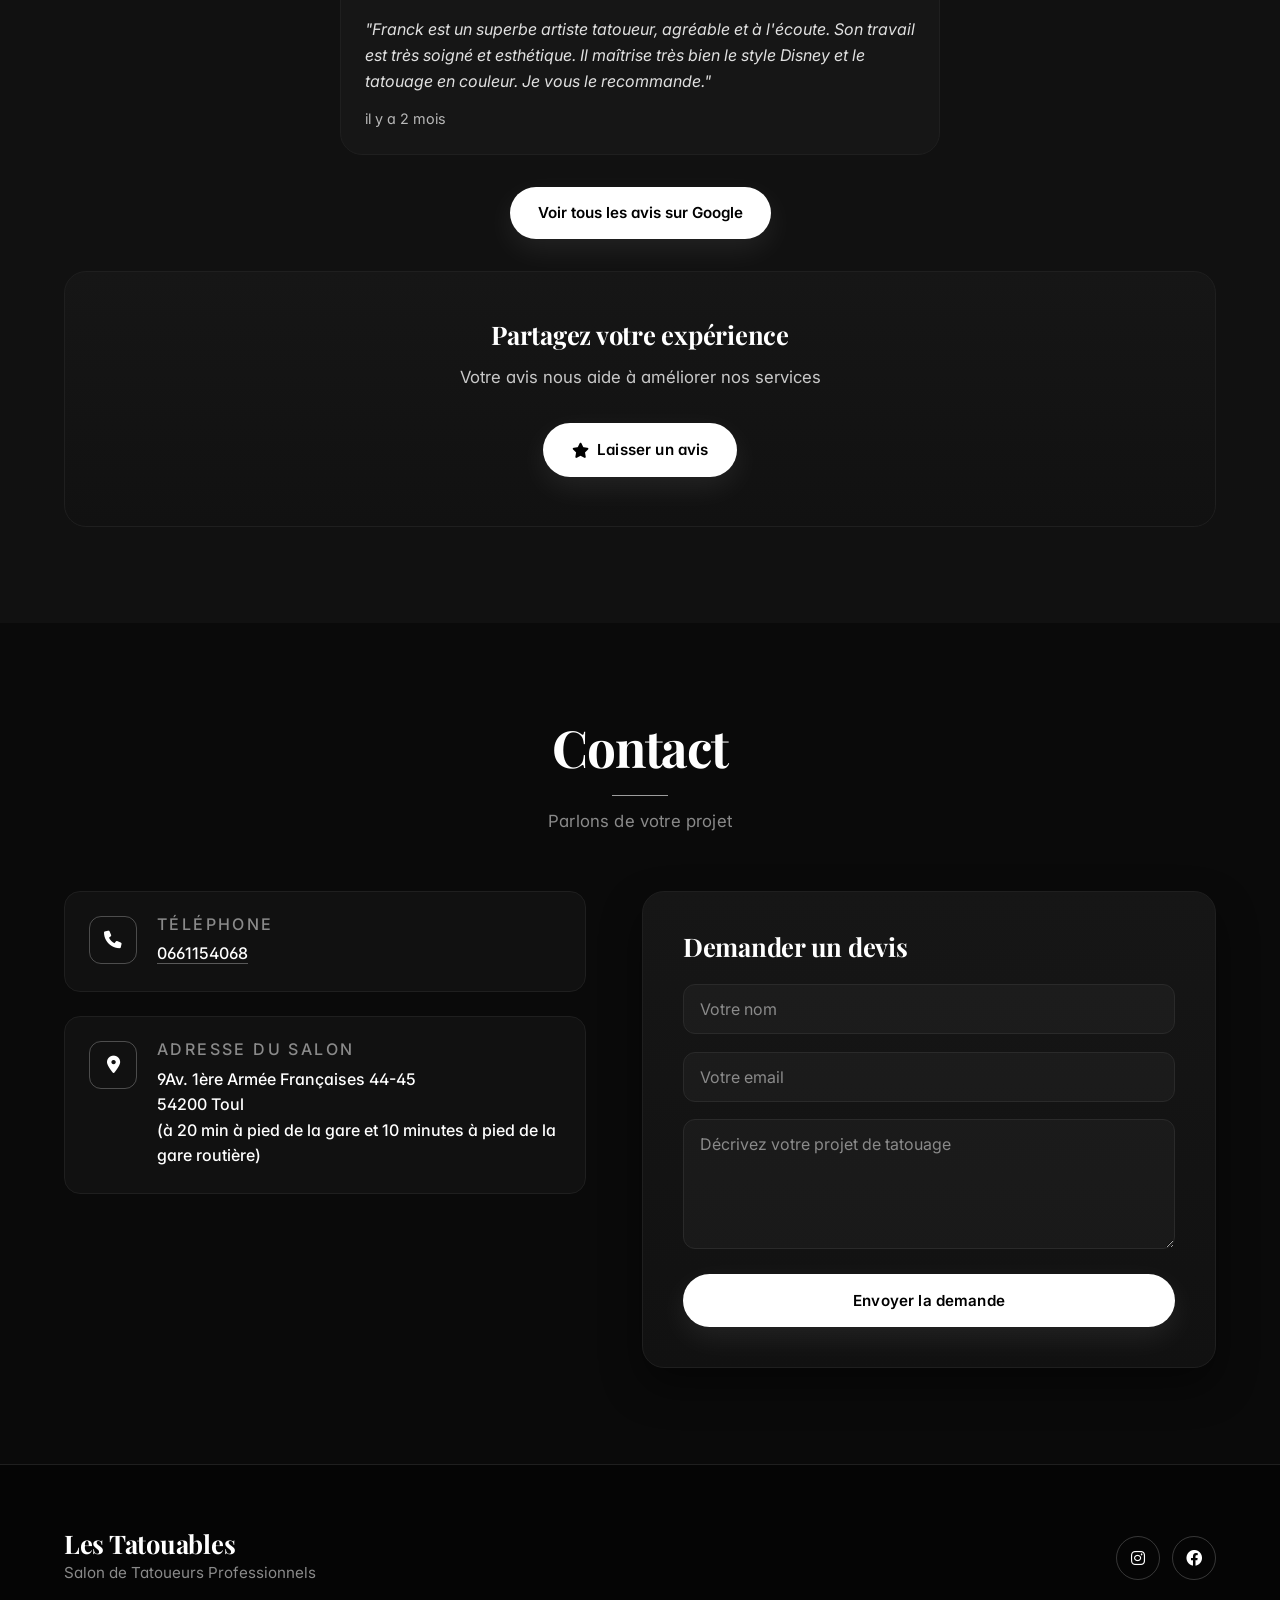
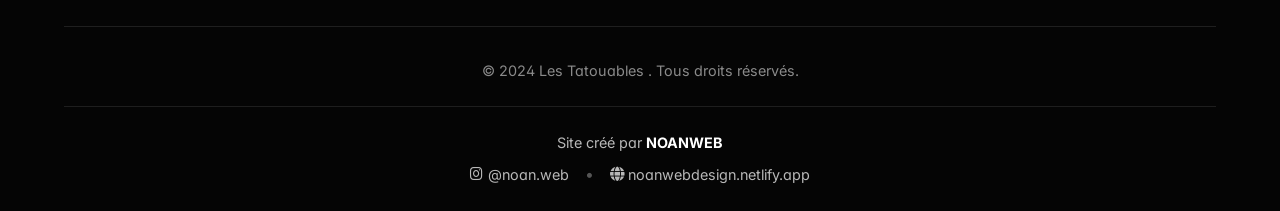
==== commit f3b2ad18: "Modifs LDermo : texte home, présentation, et tarifs en 2 sous-parties (maquillage permanent / tatoua" ====
--- a/index.html
+++ b/index.html
@@ -3,13 +3,394 @@
 <head>
     <meta charset="UTF-8">
     <meta name="viewport" content="width=device-width, initial-scale=1.0">
-    <meta name="theme-color" content="#0a0a0a">
     <title>Les Tatouables - Salon de tatouage</title>
     <meta name="description" content="Les Tatouables – Salon de tatouage à Toul. Présentations, tarifs LDermo, flash disponibles et contacts.">
-    <link href="https://fonts.googleapis.com/css2?family=Playfair+Display:wght@400;600;700;800&family=Inter:wght@300;400;500;600;700&display=swap" rel="stylesheet">
+    <link rel="stylesheet" href="styles.css">
+    <link href="https://fonts.googleapis.com/css2?family=Playfair+Display:wght@400;700&family=Inter:wght@300;400;500;600&display=swap" rel="stylesheet">
     <link rel="stylesheet" href="https://cdnjs.cloudflare.com/ajax/libs/font-awesome/6.0.0/css/all.min.css">
-    <link rel="stylesheet" href="styles.css"></head>
-<body>
+    <style>
+        /* Amélioration de la lisibilité des titres et libellés du portfolio */
+        #portfolio .section-subtitle {
+            font-size: 1.75rem;
+            font-weight: 800;
+            color: #f5f5f5;
+            letter-spacing: 0.3px;
+            text-shadow: 0 2px 8px rgba(0,0,0,0.6);
+        }
+        #portfolio .portfolio-overlay h3 {
+            font-size: 1.5rem;
+            line-height: 1.2;
+            font-weight: 800;
+            color: #ffffff;
+            text-shadow: 0 2px 10px rgba(0,0,0,0.65);
+        }
+        #portfolio .portfolio-overlay p {
+            font-size: 1.1rem;
+            font-weight: 700;
+            color: #ffffff;
+            text-shadow: 0 2px 8px rgba(0,0,0,0.6);
+        }
+        #portfolio .portfolio-link {
+            font-size: 0.98rem;
+            font-weight: 700;
+            text-shadow: 0 2px 6px rgba(0,0,0,0.55);
+        }
+        
+        /* Styles pour les informations du salon dans la section hero */
+        .hero-info {
+            text-align: center;
+            margin-top: 2rem;
+            color: #333;
+            position: absolute;
+            left: 50%;
+            top: 50%;
+            transform: translate(-50%, -50%);
+            padding: 10px;
+        }
+        .hero-address h3 {
+            font-size: 1.8rem;
+            font-weight: 700;
+            color: #2c3e50;
+            margin-bottom: 0.5rem;
+        }
+        .hero-address p {
+            font-size: 1.1rem;
+            color: #ffffff;
+            margin-bottom: 0.3rem;
+            font-weight: 600;
+            text-shadow: 0 2px 4px rgba(0,0,0,0.7);
+        }
+        .hero-distance {
+            font-style: italic;
+            color: #ffffff;
+            font-size: 0.95rem;
+            font-weight: 500;
+            text-shadow: 0 2px 4px rgba(0,0,0,0.7);
+        }
+        .hero-phone {
+            margin-top: 1rem;
+        }
+        .phone-link {
+            display: inline-flex;
+            align-items: center;
+            gap: 0.5rem;
+            background: #2c3e50;
+            color: white;
+            padding: 0.8rem 1.5rem;
+            border-radius: 25px;
+            text-decoration: none;
+            font-weight: 600;
+            font-size: 1.1rem;
+            transition: all 0.3s ease;
+        }
+        .phone-link:hover {
+            background: #34495e;
+            transform: translateY(-2px);
+            box-shadow: 0 4px 12px rgba(0,0,0,0.2);
+        }
+        .phone-link i {
+            font-size: 1.2rem;
+        }
+        
+        /* Styles pour les menus de contact */
+        .contact-menu-item {
+            display: block;
+            padding: 10px 15px;
+            color: #333;
+            text-decoration: none;
+            border-bottom: 1px solid #eee;
+            transition: background-color 0.2s;
+        }
+        .contact-menu-item:hover {
+            background-color: #f5f5f5;
+            color: #2c3e50;
+        }
+        .contact-menu-item:last-child {
+            border-bottom: none;
+        }
+        .contact-menu-item i {
+            margin-right: 8px;
+            width: 16px;
+        }
+        
+        /* Responsive pour mobile */
+        @media (max-width: 768px) {
+            /* Corriger le problème de la navbar qui coupe le contenu */
+            body {
+                padding-top: 100px !important;
+            }
+            
+            /* S'assurer que le contenu principal n'est pas coupé */
+            main, .hero, .artists, .services, .contact {
+                margin-top: 0 !important;
+            }
+            
+            .hero {
+                padding-top: 2rem !important;
+            }
+            
+            .artists {
+                padding-top: 2rem !important;
+            }
+            
+            .services {
+                padding-top: 2rem !important;
+            }
+            
+            .contact {
+                padding-top: 2rem !important;
+            }
+            
+            .hero-info {
+                position: relative;
+                left: auto;
+                top: auto;
+                transform: none;
+                text-align: center;
+                padding: 20px;
+                margin-top: 0;
+            }
+            
+            .hero-info img {
+                max-width: 100% !important;
+                height: auto !important;
+                margin-bottom: 20px !important;
+                margin-top: 40px !important;
+                transform: scale(1.3) !important;
+            }
+            
+            .hero-logo-right {
+                position: relative;
+                left: auto;
+                top: auto;
+                transform: none;
+                text-align: center;
+                margin: 40px 0 20px 0;
+                order: -1;
+            }
+            
+            .hero-logo-right img {
+                max-width: 120px !important;
+                height: auto !important;
+            }
+        }
+        
+        /* Cercle néon et animation de flottement pour le logo */
+        .hero-logo-right {
+            position: relative;
+            display: inline-block;
+            animation: float 3s ease-in-out infinite;
+        }
+        
+        .hero-logo-right img {
+            position: relative;
+            z-index: 2;
+            filter: drop-shadow(0 0 2px #ffffff) 
+                    drop-shadow(0 0 4px #ffffff) 
+                    drop-shadow(0 0 6px #ffffff) 
+                    drop-shadow(0 0 8px #ffffff) 
+                    drop-shadow(0 0 10px #ffffff);
+            animation: logoNeon 2s ease-in-out infinite alternate;
+        }
+        
+        
+        @keyframes float {
+            0%, 100% {
+                transform: translateY(0px);
+            }
+            50% {
+                transform: translateY(-10px);
+            }
+        }
+        
+        @keyframes logoNeon {
+            0% {
+                filter: drop-shadow(0 0 2px #ffffff) 
+                        drop-shadow(0 0 4px #ffffff) 
+                        drop-shadow(0 0 6px #ffffff) 
+                        drop-shadow(0 0 8px #ffffff) 
+                        drop-shadow(0 0 10px #ffffff);
+            }
+            100% {
+                filter: drop-shadow(0 0 3px #ffffff) 
+                        drop-shadow(0 0 6px #ffffff) 
+                        drop-shadow(0 0 9px #ffffff) 
+                        drop-shadow(0 0 12px #ffffff) 
+                        drop-shadow(0 0 15px #ffffff);
+            }
+        }
+        
+        
+        @media (max-width: 768px) {
+            .contact-buttons {
+                flex-direction: column;
+                align-items: center;
+            }
+            
+            /* Styles pour les sous-menus sur mobile */
+            .nav-submenu {
+                position: static !important;
+                display: none !important;
+                background: #1a1a1a !important;
+                border-radius: 0 !important;
+                box-shadow: none !important;
+                margin-top: 5px !important;
+                min-width: auto !important;
+                width: 100% !important;
+                opacity: 1 !important;
+                visibility: visible !important;
+                left: auto !important;
+                top: auto !important;
+                z-index: 999 !important;
+            }
+            
+            .nav-menu li:hover .nav-submenu,
+            .nav-menu li.active .nav-submenu {
+                display: block !important;
+            }
+            
+            .nav-submenu .nav-link {
+                display: block !important;
+                padding: 10px 15px !important;
+                font-size: 13px !important;
+                border-bottom: 1px solid #333333 !important;
+                color: #ffffff !important;
+                text-decoration: none !important;
+                width: 100% !important;
+                box-sizing: border-box !important;
+                background: transparent !important;
+            }
+            
+            .nav-submenu .nav-link:last-child {
+                border-bottom: none !important;
+            }
+            
+            .nav-submenu li {
+                display: block !important;
+                width: 100% !important;
+            }
+            
+            .contact-dropdown {
+                margin-bottom: 10px;
+                margin-right: 0 !important;
+            }
+            
+            .contact-menu {
+                position: relative !important;
+                display: none;
+                margin-top: 10px;
+                box-shadow: none;
+                border: none;
+                background: transparent;
+            }
+            
+            .contact-menu-item {
+                background: #1a1a1a;
+                color: white;
+                margin: 5px 0;
+                border-radius: 4px;
+                text-align: center;
+            }
+            
+            .hero-address h3 {
+                font-size: 1.5rem;
+            }
+            
+            .hero-address p {
+                font-size: 1rem;
+            }
+            
+            .phone-link {
+                font-size: 1rem;
+                padding: 0.6rem 1.2rem;
+            }
+            
+            .nav-center img {
+                height: 30px !important;
+                width: auto !important;
+            }
+            
+            /* S'assurer que le menu hamburger permet l'affichage des sous-menus */
+            .nav-menu {
+                overflow: visible !important;
+            }
+        }
+        
+        /* Styles pour les sous-menus */
+        .nav-menu li {
+            position: relative;
+        }
+        
+        .nav-submenu {
+            display: none;
+            position: absolute;
+            top: 100%;
+            left: 0;
+            background: #2c3e50;
+            border-radius: 8px;
+            box-shadow: 0 4px 15px rgba(0,0,0,0.3);
+            z-index: 1000;
+            min-width: 200px;
+            list-style: none;
+            padding: 0;
+            margin: 0;
+            opacity: 1;
+            visibility: visible;
+        }
+        
+        .nav-menu li:hover .nav-submenu {
+            display: block;
+        }
+        
+        .nav-submenu li {
+            display: block;
+            margin: 0;
+            padding: 0;
+        }
+        
+        .nav-submenu .nav-link {
+            display: block !important;
+            padding: 12px 20px;
+            color: #ffffff !important;
+            text-decoration: none !important;
+            border-bottom: 1px solid #34495e;
+            transition: background-color 0.3s ease;
+            font-size: 14px;
+            width: 100%;
+            box-sizing: border-box;
+        }
+        
+        .nav-submenu .nav-link:hover {
+            background-color: #34495e;
+            color: #ffffff !important;
+        }
+        
+        .nav-submenu .nav-link:last-child {
+            border-bottom: none;
+        }
+        
+        /* Personnalisation de la barre de défilement */
+        ::-webkit-scrollbar {
+            width: 8px;
+        }
+        ::-webkit-scrollbar-track {
+            background: #2c3e50;
+        }
+        ::-webkit-scrollbar-thumb {
+            background: #34495e;
+            border-radius: 4px;
+        }
+        ::-webkit-scrollbar-thumb:hover {
+            background: #2c3e50;
+        }
+        
+        /* Positionnement du logo circulaire */
+        .hero-logo-right {
+            text-align: center;
+        }
+    </style>
+</head>
+<body style="padding-top: 80px !important;">
     <!-- Navigation -->
     <nav class="navbar">
         <div class="nav-container" style="position:relative;">
@@ -50,39 +431,13 @@
     </nav>
 
     <!-- Hero Section -->
-    <section id="accueil" class="hero">
+    <section id="accueil" class="hero" style="padding-top: 1rem !important; margin-top: 0 !important;">
         <div class="hero-info">
             <div class="hero-logo-right">
-                <img src="images/logo.png" alt="Les Tatouables - Logo" style="max-width: 140px; height: auto; display: block; margin: 0 auto;">
-            </div>
-            <img src="images/logoo-removebg-preview.png" alt="Les Tatouables - Logo">
-
-            <div class="hero-cta-wrap">
-                <span class="hero-cta-eyebrow">Salon de tatouage · Toul</span>
-                <div class="hero-cta-buttons">
-                    <a href="#contact" class="btn btn-primary">
-                        <i class="fas fa-calendar-check"></i>
-                        Prendre rendez-vous
-                    </a>
-                    <a href="#contact" class="btn btn-secondary">
-                        <i class="fas fa-pen-nib"></i>
-                        Demander un devis
-                    </a>
-                </div>
-                <div class="hero-cta-meta">
-                    <a href="tel:0661154068" style="color:inherit; text-decoration:none; display:inline-flex; align-items:center; gap:.4rem;">
-                        <i class="fas fa-phone"></i> 06 61 15 40 68
-                    </a>
-                    <span class="dot"></span>
-                    <span>Réponse sous 24h</span>
-                </div>
-            </div>
+                <img src="images/logo.png" alt="Les Tatouables - Logo" style="max-width: 150px; height: auto; display: block; margin: 0 auto 20px auto;">
+            </div>
+            <img src="images/logoo-removebg-preview.png" alt="Les Tatouables - Logo" style="max-width: 1200px; height: auto; display: block; margin-bottom: -160px;">
         </div>
-
-        <a href="#tatoueurs" class="hero-scroll-cue" aria-label="Découvrir">
-            <span>Découvrir</span>
-            <span class="line"></span>
-        </a>
     </section>
 
     <!-- Vignettes À propos -->
@@ -148,17 +503,17 @@
     <section id="avis" class="reviews">
         <div class="container">
             <!-- Avis clients (saisie manuelle) -->
-            <div id="google-reviews">
+            <div id="google-reviews" style="max-width:600px;margin:auto;">
                 <div style="background:#2d2d2d;border:1px solid #333;border-radius:15px;padding:2.5rem 2rem;margin-bottom:2rem;box-shadow:0 10px 30px rgba(0,0,0,0.3);">
                     <h2 style="text-align:center;color:#ffffff;font-family:'Playfair Display',serif;font-size:2rem;margin-bottom:1rem;">⭐ Nos Avis Google</h2>
                     <p style="text-align:center;font-size:1.2rem;color:#b8b8b8;margin-bottom:0;">
                         <strong style="color:#ffffff;font-size:2rem;">5</strong> / 5
                     </p>
                     <p style="text-align:center;color:#b8b8b8;font-size:1rem;margin-top:0.5rem;">
-                        129 avis clients · Tous 5 étoiles
+                        94 avis clients · Tous 5 étoiles
                     </p>
                 </div>
-                <div class="reviews-scroller">
+                <div style="display:grid;gap:1.5rem;">
                     <!-- Avis Romuald Degli Esposti -->
                     <div class="review-card" style="background:#2d2d2d;border:1px solid #333;border-radius:15px;padding:1.5rem;box-shadow:0 10px 30px rgba(0,0,0,0.3);transition:transform 0.3s ease;">
                         <div style="display:flex;align-items:center;gap:1rem;margin-bottom:1rem;">
@@ -331,6 +686,18 @@
             </div>
             <div class="footer-bottom">
                 <p>&copy; 2024 Les Tatouables . Tous droits réservés.</p>
+            </div>
+            <div class="footer-creator" style="margin-top: 1.5rem; padding-top: 1.5rem; border-top: 1px solid rgba(255,255,255,0.1); text-align: center;">
+                <p style="color: #b8b8b8; font-size: 0.9rem; margin-bottom: 0.5rem;">Site créé par <strong style="color: #ffffff;">NOANWEB</strong></p>
+                <div style="display: flex; justify-content: center; gap: 1rem; align-items: center; flex-wrap: wrap;">
+                    <a href="https://www.instagram.com/noan.web/" target="_blank" style="color: #b8b8b8; text-decoration: none; font-size: 0.9rem; display: inline-flex; align-items: center; gap: 0.3rem; transition: color 0.3s ease;">
+                        <i class="fab fa-instagram"></i> @noan.web
+                    </a>
+                    <span style="color: #555;">•</span>
+                    <a href="https://noanwebdesign.netlify.app" target="_blank" style="color: #b8b8b8; text-decoration: none; font-size: 0.9rem; display: inline-flex; align-items: center; gap: 0.3rem; transition: color 0.3s ease;">
+                        <i class="fas fa-globe"></i> noanwebdesign.netlify.app
+                    </a>
+                </div>
             </div>
         </div>
     </footer>
@@ -381,14 +748,30 @@
         });
 
         // Toggle sous-menus dans le panneau hamburger (tous écrans)
-        // Les sous-menus sont toujours visibles dans le menu fullscreen :
-        // les liens parents naviguent normalement, on ferme juste le panneau après clic.
         document.querySelectorAll('.nav-menu > li > a').forEach(anchor => {
-            anchor.addEventListener('click', () => {
-                hamburger.classList.remove('active');
-                navMenu.classList.remove('active');
-                hamburger.setAttribute('aria-expanded', 'false');
-                hamburger.setAttribute('aria-label', 'Ouvrir le menu');
+            anchor.addEventListener('click', (e) => {
+                const parent = anchor.parentElement;
+                const submenu = parent.querySelector('.nav-submenu');
+                if (submenu) {
+                    // Sur mobile, ne pas empêcher la navigation du tout
+                    if (window.innerWidth <= 768) {
+                        // Laisser la navigation se faire normalement
+                        // Fermer le menu mobile après navigation
+                        setTimeout(() => {
+                            hamburger.classList.remove('active');
+                            navMenu.classList.remove('active');
+                            hamburger.setAttribute('aria-expanded', 'false');
+                            hamburger.setAttribute('aria-label', 'Ouvrir le menu');
+                        }, 100);
+                        // Ne pas empêcher l'événement
+                        return;
+                    } else {
+                        // Sur desktop, empêcher la navigation et gérer le hover
+                        e.preventDefault();
+                        e.stopPropagation();
+                        parent.classList.toggle('is-open');
+                    }
+                }
             });
         });
     }
@@ -421,134 +804,69 @@
     </script>
     
     <script>
-    // Les sous-menus restent visibles dans le menu fullscreen — aucune logique à appliquer.
+    // Gestion des sous-menus
+    document.addEventListener('DOMContentLoaded', function() {
+        const menuItems = document.querySelectorAll('.nav-menu > li');
+        
+        menuItems.forEach(item => {
+            const submenu = item.querySelector('.nav-submenu');
+            if (submenu) {
+                const mainLink = item.querySelector('a');
+                
+                // Gestion du survol pour desktop
+                item.addEventListener('mouseenter', function() {
+                    if (window.innerWidth > 768) {
+                        submenu.style.display = 'block';
+                    }
+                });
+                
+                item.addEventListener('mouseleave', function() {
+                    if (window.innerWidth > 768) {
+                        submenu.style.display = 'none';
+                    }
+                });
+                
+                // Gestion du clic pour mobile
+                mainLink.addEventListener('click', function(e) {
+                    if (window.innerWidth <= 768) {
+                        e.preventDefault();
+                        
+                        // Fermer tous les autres sous-menus
+                        menuItems.forEach(otherItem => {
+                            if (otherItem !== item) {
+                                const otherSubmenu = otherItem.querySelector('.nav-submenu');
+                                if (otherSubmenu) {
+                                    otherSubmenu.style.display = 'none';
+                                }
+                            }
+                        });
+                        
+                        // Toggle le sous-menu actuel
+                        if (submenu.style.display === 'none' || submenu.style.display === '') {
+                            submenu.style.display = 'block';
+                        } else {
+                            submenu.style.display = 'none';
+                        }
+                    }
+                });
+            }
+        });
+        
+        // Fermer les sous-menus quand on clique ailleurs
+        document.addEventListener('click', function(e) {
+            if (!e.target.closest('.nav-menu')) {
+                menuItems.forEach(item => {
+                    const submenu = item.querySelector('.nav-submenu');
+                    if (submenu) {
+                        submenu.style.display = 'none';
+                    }
+                });
+            }
+        });
+    });
     </script>
     
-    <!-- Auto-scroll des avis Google -->
-    <script>
-    (function() {
-        const scroller = document.querySelector('.reviews-scroller');
-        if (!scroller) return;
-
-        const INTERVAL = 4500;   // ms entre chaque avancée
-        const RESUME_DELAY = 2500; // ms avant reprise après interaction
-        let timer = null;
-        let paused = false;
-
-        function getStep() {
-            const card = scroller.querySelector('.review-card');
-            if (!card) return 320;
-            const gap = parseFloat(getComputedStyle(scroller).columnGap || getComputedStyle(scroller).gap || 20);
-            return card.getBoundingClientRect().width + gap;
-        }
-
-        function advance() {
-            if (paused) return;
-            const step = getStep();
-            const max = scroller.scrollWidth - scroller.clientWidth - 4;
-            if (scroller.scrollLeft >= max) {
-                scroller.scrollTo({ left: 0, behavior: 'smooth' });
-            } else {
-                scroller.scrollBy({ left: step, behavior: 'smooth' });
-            }
-        }
-
-        function start() {
-            stop();
-            timer = setInterval(advance, INTERVAL);
-        }
-        function stop() {
-            if (timer) { clearInterval(timer); timer = null; }
-        }
-        function pauseAndResume() {
-            paused = true;
-            stop();
-            clearTimeout(pauseAndResume._t);
-            pauseAndResume._t = setTimeout(() => { paused = false; start(); }, RESUME_DELAY);
-        }
-
-        // Pause au survol (desktop)
-        scroller.addEventListener('mouseenter', () => { paused = true; stop(); });
-        scroller.addEventListener('mouseleave', () => { paused = false; start(); });
-
-        // Pause au scroll / swipe manuel
-        let userInteracting = false;
-        scroller.addEventListener('touchstart', () => { userInteracting = true; paused = true; stop(); }, { passive: true });
-        scroller.addEventListener('touchend', pauseAndResume, { passive: true });
-        scroller.addEventListener('wheel', pauseAndResume, { passive: true });
-
-        // Visibilité de l'onglet — ne pas tourner en arrière-plan
-        document.addEventListener('visibilitychange', () => {
-            if (document.hidden) stop(); else start();
-        });
-
-        // Démarre quand la section devient visible
-        const io = ('IntersectionObserver' in window) ? new IntersectionObserver((entries) => {
-            entries.forEach(e => {
-                if (e.isIntersecting) start();
-                else stop();
-            });
-        }, { threshold: 0.15 }) : null;
-
-        if (io) io.observe(scroller);
-        else start();
-    })();
-    </script>
-
     <!-- Script Firebase pour les flash items -->
     <script type="module" src="script-firebase.js"></script>
-    <!-- Scroll-reveal global (fade-up) -->
-    <script>
-    (function() {
-        if (window.matchMedia('(prefers-reduced-motion: reduce)').matches) return;
-
-        // Cible : titres, sous-titres, paragraphes hors composants déjà animés
-        const selectors = [
-            '.section-title', '.section-subtitle',
-            '.hero-cta-eyebrow',
-            '.about-text h2', '.about-text p',
-            '.artist-info h3', '.artist-info p',
-            '.service-card h3', '.service-card p',
-            '.contact-details h3', '.contact-details p',
-            '.contact-form h3',
-            '.tarifs-page-header h1', '.tarifs-page-header p',
-            '.tarifs-note h3', '.tarifs-note p', '.tarifs-note .tarif-price',
-            '.tarifs-category-title', '.tarifs-category-subtitle',
-            '.tarif-item h3', '.tarif-item p', '.tarif-item .tarif-price',
-            '.flash-page-header h1', '.flash-page-header p',
-            '.flash-caption h3',
-            '.reviews-cta h3', '.reviews-cta p',
-            '.ldermo-text p', '.ldermo-text h2',
-            '.portfolio-cta p'
-        ];
-
-        const nodes = document.querySelectorAll(selectors.join(','));
-        nodes.forEach(n => n.classList.add('reveal'));
-
-        // Cascade : assigne data-reveal-delay 1→4 aux frères directs
-        const groups = new Set();
-        nodes.forEach(n => n.parentElement && groups.add(n.parentElement));
-        groups.forEach(parent => {
-            const siblings = Array.from(parent.children).filter(c => c.classList.contains('reveal'));
-            siblings.forEach((el, i) => el.setAttribute('data-reveal-delay', String(Math.min(i, 4))));
-        });
-
-        if (!('IntersectionObserver' in window)) {
-            nodes.forEach(n => n.classList.add('is-visible'));
-            return;
-        }
-
-        const io = new IntersectionObserver((entries) => {
-            entries.forEach(entry => {
-                if (entry.isIntersecting) {
-                    entry.target.classList.add('is-visible');
-                    io.unobserve(entry.target);
-                }
-            });
-        }, { threshold: 0.12, rootMargin: '0px 0px -40px 0px' });
-
-        nodes.forEach(n => io.observe(n));
-    })();
-    </script>
 </body>
 </html>
--- a/styles.css
+++ b/styles.css
@@ -196,116 +196,365 @@
     z-index: 2;
 }
 
-/* Hide the inline menu in topbar — we will always show as fullscreen overlay on toggle */
+/* =========================================================
+   HAMBURGER FULLSCREEN — premium layout
+   ========================================================= */
 .nav-menu {
     position: fixed;
     inset: 0;
     width: 100vw;
     height: 100vh;
     height: 100dvh;
-    background: rgba(8,8,8,.96);
-    backdrop-filter: blur(22px) saturate(140%);
-    -webkit-backdrop-filter: blur(22px) saturate(140%);
+    background:
+        radial-gradient(900px 600px at 100% 0%, rgba(255,255,255,.06), transparent 55%),
+        radial-gradient(700px 500px at 0% 100%, rgba(255,255,255,.045), transparent 55%),
+        linear-gradient(180deg, #060606 0%, #0a0a0a 100%);
     display: flex;
     flex-direction: column;
-    justify-content: center;
-    align-items: center;
-    gap: .35rem;
     list-style: none;
-    padding: 6rem 2rem 4rem;
-    text-align: center;
+    padding: clamp(1rem, 4vh, 2rem) clamp(1.5rem, 6vw, 4rem);
+    text-align: left;
     opacity: 0;
     visibility: hidden;
     pointer-events: none;
-    transform: scale(1.02);
-    transition: opacity .35s var(--ease),
-                visibility .35s var(--ease),
-                transform .45s var(--ease);
+    transition: opacity .4s var(--ease), visibility .4s var(--ease);
     z-index: 1100;
     overflow-y: auto;
-}
+    overflow-x: hidden;
+}
+/* Texture grain sur le menu */
+.nav-menu::before {
+    content: "";
+    position: absolute;
+    inset: 0;
+    background-image: url("data:image/svg+xml;utf8,<svg xmlns='http://www.w3.org/2000/svg' width='200' height='200'><filter id='n'><feTurbulence type='fractalNoise' baseFrequency='0.85' numOctaves='2'/><feColorMatrix values='0 0 0 0 1 0 0 0 0 1 0 0 0 0 1 0 0 0 0.04 0'/></filter><rect width='100%25' height='100%25' filter='url(%23n)'/></svg>");
+    opacity: .45;
+    mix-blend-mode: overlay;
+    pointer-events: none;
+}
+/* Trait vertical décoratif */
+.nav-menu::after {
+    content: "";
+    position: absolute;
+    left: clamp(1.5rem, 6vw, 4rem);
+    top: 18%;
+    bottom: 18%;
+    width: 1px;
+    background: linear-gradient(180deg, transparent, rgba(255,255,255,.12) 30%, rgba(255,255,255,.12) 70%, transparent);
+    opacity: 0;
+    transition: opacity .6s var(--ease) .2s;
+    pointer-events: none;
+}
+.nav-menu.active::after { opacity: 1; }
 
 .nav-menu.active {
     opacity: 1;
     visibility: visible;
     pointer-events: auto;
-    transform: scale(1);
-}
-
-.nav-menu > li {
+}
+
+/* HEADER : logo + tagline injecté par JS */
+.nav-menu-header {
+    display: flex;
+    align-items: center;
+    justify-content: space-between;
+    width: 100%;
+    padding-bottom: 1.25rem;
+    border-bottom: 1px solid rgba(255,255,255,.08);
+    opacity: 0;
+    transform: translateY(-10px);
+    transition: opacity .5s var(--ease) .15s, transform .5s var(--ease) .15s;
     list-style: none;
     margin: 0;
-    width: min(560px, 100%);
+    position: relative;
+    z-index: 2;
+}
+.nav-menu.active .nav-menu-header { opacity: 1; transform: translateY(0); }
+.nav-menu-header img {
+    height: 44px;
+    width: auto;
+    filter: drop-shadow(0 0 12px rgba(255,255,255,.25));
+}
+.nav-menu-header .nav-menu-tagline {
+    font-size: .72rem;
+    letter-spacing: .35em;
+    text-transform: uppercase;
+    color: var(--text-muted);
+    font-weight: 500;
+}
+
+/* LIENS principaux : zone centrale qui prend l'espace disponible */
+.nav-menu .nav-item {
+    width: 100%;
+    max-width: 720px;
+    margin-left: auto;
+    margin-right: auto;
+}
+.nav-menu .nav-item:first-of-type { margin-top: auto; }
+.nav-menu .nav-item:last-of-type { margin-bottom: auto; }
+/* Compteur des liens, sans wrapper */
+.nav-menu { counter-reset: navIndex; }
+
+.nav-menu .nav-item {
+    list-style: none;
+    margin: 0;
+    padding: 0;
+    border-bottom: 1px solid rgba(255,255,255,.06);
     opacity: 0;
-    transform: translateY(14px);
-    transition: opacity .5s var(--ease), transform .5s var(--ease);
-}
-.nav-menu.active > li { opacity: 1; transform: translateY(0); }
-.nav-menu.active > li:nth-child(1) { transition-delay: .08s; }
-.nav-menu.active > li:nth-child(2) { transition-delay: .14s; }
-.nav-menu.active > li:nth-child(3) { transition-delay: .20s; }
-.nav-menu.active > li:nth-child(4) { transition-delay: .26s; }
-.nav-menu.active > li:nth-child(5) { transition-delay: .32s; }
-
-.nav-menu > li > a {
-    display: block;
+    transform: translateX(-20px);
+    transition: opacity .55s var(--ease), transform .55s var(--ease);
+    counter-increment: navIndex;
+    position: relative;
+}
+.nav-menu .nav-item:last-of-type { border-bottom: none; }
+.nav-menu.active .nav-item { opacity: 1; transform: translateX(0); }
+.nav-menu.active .nav-item:nth-child(1) { transition-delay: .22s; }
+.nav-menu.active .nav-item:nth-child(2) { transition-delay: .28s; }
+.nav-menu.active .nav-item:nth-child(3) { transition-delay: .34s; }
+.nav-menu.active .nav-item:nth-child(4) { transition-delay: .40s; }
+.nav-menu.active .nav-item:nth-child(5) { transition-delay: .46s; }
+.nav-menu.active .nav-item:nth-child(6) { transition-delay: .52s; }
+
+.nav-menu .nav-item > a {
+    display: flex;
+    align-items: baseline;
+    gap: 1.25rem;
     font-family: 'Playfair Display', serif;
     font-weight: 700;
-    font-size: clamp(2rem, 6vw, 3.25rem);
+    font-size: clamp(1.75rem, 5.5vw, 3rem);
     color: var(--text);
     text-decoration: none;
-    padding: .25rem 0;
+    padding: .75rem 0 .5rem;
     letter-spacing: -0.02em;
-    transition: color .25s var(--ease), letter-spacing .25s var(--ease);
-}
-.nav-menu > li > a:hover {
+    line-height: 1.05;
+    transition: color .35s var(--ease), padding-left .45s var(--ease);
+    position: relative;
+}
+/* Numéro 01., 02., … */
+.nav-menu .nav-item > a::before {
+    content: counter(navIndex, decimal-leading-zero);
+    font-family: 'Inter', sans-serif;
+    font-size: .7rem;
+    letter-spacing: .3em;
+    color: var(--text-muted);
+    font-weight: 500;
+    transform: translateY(-2px);
+    transition: color .35s var(--ease), letter-spacing .35s var(--ease);
+}
+.nav-menu .nav-item > a:hover {
     color: var(--white);
-    letter-spacing: .01em;
-}
-
-/* Marker chevron supprimé */
-.nav-menu > li > a::after { display: none !important; }
-.nav-menu .nav-link::after { display: none !important; }
+    padding-left: 1.25rem;
+}
+.nav-menu .nav-item > a:hover::before {
+    color: var(--white);
+    letter-spacing: .42em;
+}
+/* Indicateur de flèche au survol */
+.nav-menu .nav-item > a::after {
+    content: "→";
+    margin-left: auto;
+    color: var(--text-muted);
+    font-size: 1.5rem;
+    opacity: 0;
+    transform: translateX(-8px);
+    transition: opacity .35s var(--ease), transform .35s var(--ease), color .35s var(--ease);
+    display: inline-block !important;
+    border: none !important;
+}
+.nav-menu .nav-item > a:hover::after {
+    opacity: 1;
+    transform: translateX(0);
+    color: var(--white);
+}
+.nav-menu .nav-link::after { display: none !important; } /* reset legacy */
+
 .nav-menu, .nav-submenu { list-style: none; }
 .nav-menu li::marker, .nav-submenu li::marker { content: none; }
 
-/* Sous-menu en fullscreen — toujours visible sous le parent */
+/* Sous-menu en fullscreen — sous le parent, mais discret */
 .nav-submenu {
     position: static;
     display: flex;
-    flex-direction: column;
-    align-items: center;
+    flex-wrap: wrap;
     list-style: none;
-    margin: .25rem 0 1rem;
-    padding: 0;
+    margin: 0 0 .75rem 0;
+    padding-left: calc(.7rem + 1.25rem);
+    gap: 0;
     background: transparent;
     box-shadow: none;
     border: none;
     opacity: 1;
     visibility: visible;
     pointer-events: auto;
-    max-height: none;
-    overflow: visible;
-}
-.nav-menu > li:hover .nav-submenu,
-.nav-menu > li.is-open > .nav-submenu { opacity: 1; }
-
+}
+.nav-submenu li:not(:last-child)::after {
+    content: "/";
+    color: rgba(255,255,255,.18);
+    padding: 0 .65rem;
+    font-size: .8rem;
+}
 .nav-submenu .nav-link {
     display: inline-block;
-    padding: 8px 14px !important;
+    padding: 0 !important;
     color: var(--text-muted) !important;
     font-family: 'Inter', sans-serif;
-    font-size: 1rem !important;
+    font-size: .82rem !important;
     font-weight: 500 !important;
     border: none !important;
     text-transform: uppercase;
-    letter-spacing: .15em;
+    letter-spacing: .22em;
     background: transparent !important;
-    transition: color .25s var(--ease);
+    transition: color .25s var(--ease), letter-spacing .25s var(--ease);
 }
 .nav-submenu .nav-link:hover {
     color: var(--white) !important;
+    letter-spacing: .28em;
     background: transparent !important;
+}
+
+/* FOOTER : CTA Devis + Contact + Socials, injecté par JS */
+.nav-menu-footer {
+    display: grid;
+    grid-template-columns: 1fr auto;
+    gap: 1.5rem;
+    align-items: center;
+    width: 100%;
+    padding-top: 1.5rem;
+    border-top: 1px solid rgba(255,255,255,.08);
+    list-style: none;
+    margin: 0;
+    opacity: 0;
+    transform: translateY(10px);
+    transition: opacity .5s var(--ease) .5s, transform .5s var(--ease) .5s;
+    position: relative;
+    z-index: 2;
+}
+.nav-menu.active .nav-menu-footer { opacity: 1; transform: translateY(0); }
+.nav-menu-footer-left {
+    display: flex;
+    flex-direction: column;
+    gap: .35rem;
+}
+.nav-menu-footer-left .nav-footer-eyebrow {
+    font-size: .68rem;
+    letter-spacing: .3em;
+    text-transform: uppercase;
+    color: var(--text-muted);
+    font-weight: 500;
+}
+.nav-menu-footer-left a.nav-footer-phone {
+    font-family: 'Playfair Display', serif;
+    color: var(--white);
+    text-decoration: none;
+    font-size: 1.5rem;
+    letter-spacing: -0.01em;
+    font-weight: 700;
+    transition: opacity .25s var(--ease);
+}
+.nav-menu-footer-left a.nav-footer-phone:hover { opacity: .75; }
+.nav-menu-footer-left .nav-footer-address {
+    color: var(--text-muted);
+    font-size: .82rem;
+    line-height: 1.5;
+}
+.nav-menu-footer-right {
+    display: flex;
+    align-items: center;
+    gap: 1.25rem;
+}
+.nav-menu-footer-right .nav-footer-socials {
+    display: flex;
+    gap: .6rem;
+}
+.nav-menu-footer-right .nav-footer-socials a {
+    width: 38px;
+    height: 38px;
+    border-radius: 50%;
+    border: 1px solid rgba(255,255,255,.18);
+    color: var(--white);
+    display: inline-flex;
+    align-items: center;
+    justify-content: center;
+    text-decoration: none;
+    font-size: .95rem;
+    transition: background-color .25s var(--ease), color .25s var(--ease), border-color .25s var(--ease), transform .25s var(--ease);
+}
+.nav-menu-footer-right .nav-footer-socials a:hover {
+    background: var(--white);
+    color: var(--black);
+    border-color: var(--white);
+    transform: translateY(-2px);
+}
+.nav-menu-footer-right .nav-footer-cta {
+    display: inline-flex;
+    align-items: center;
+    gap: .55rem;
+    background: var(--white);
+    color: var(--black);
+    padding: 14px 26px;
+    border-radius: 999px;
+    text-decoration: none;
+    font-weight: 600;
+    font-size: .95rem;
+    letter-spacing: .01em;
+    box-shadow: 0 14px 34px rgba(255,255,255,.12);
+    transition: transform .25s var(--ease), box-shadow .25s var(--ease);
+}
+.nav-menu-footer-right .nav-footer-cta:visited { color: var(--black); text-decoration: none; }
+.nav-menu-footer-right .nav-footer-cta:hover {
+    transform: translateY(-2px);
+    box-shadow: 0 18px 40px rgba(255,255,255,.22);
+}
+
+/* Responsive — menu sur mobile */
+@media (max-width: 768px) {
+    .nav-menu {
+        padding: 1rem 1.25rem 1.25rem;
+        grid-template-rows: auto 1fr auto;
+    }
+    .nav-menu::after { display: none; }
+    .nav-menu-header { padding-bottom: 1rem; }
+    .nav-menu-header img { height: 36px; }
+    .nav-menu-header .nav-menu-tagline { display: none; }
+    .nav-menu-links-wrap { padding: 1rem 0; gap: 0; }
+    .nav-menu .nav-item > a {
+        font-size: 1.85rem;
+        gap: .9rem;
+        padding: .65rem 0 .45rem;
+    }
+    .nav-menu .nav-item > a::before { font-size: .65rem; letter-spacing: .25em; }
+    .nav-menu .nav-item > a:hover { padding-left: .65rem; }
+    .nav-menu .nav-item > a::after { font-size: 1.2rem; }
+    .nav-submenu { padding-left: 2rem; margin-bottom: .5rem; gap: .25rem .5rem; }
+    .nav-submenu .nav-link { font-size: .74rem !important; letter-spacing: .18em; }
+    .nav-submenu li:not(:last-child)::after { padding: 0 .35rem; }
+
+    .nav-menu-footer {
+        grid-template-columns: 1fr;
+        gap: 1rem;
+        padding-top: 1rem;
+    }
+    .nav-menu-footer-right {
+        justify-content: space-between;
+        flex-direction: row-reverse;
+        gap: 1rem;
+    }
+    .nav-menu-footer-right .nav-footer-cta {
+        padding: 12px 22px;
+        font-size: .9rem;
+    }
+    .nav-menu-footer-right .nav-footer-socials a {
+        width: 36px;
+        height: 36px;
+        font-size: .9rem;
+    }
+    .nav-menu-footer-left a.nav-footer-phone { font-size: 1.3rem; }
+    .nav-menu-footer-left .nav-footer-address { font-size: .78rem; }
+}
+
+@media (max-width: 380px) {
+    .nav-menu .nav-item > a { font-size: 1.6rem; }
+    .nav-menu-footer-right .nav-footer-cta { padding: 11px 18px; font-size: .85rem; }
 }
 
 .nav-link {
@@ -967,18 +1216,50 @@
     margin-bottom: 3rem;
 }
 
-/* Réalisations Sinkolor/LDermo : 2 colonnes mobile, 3 colonnes desktop */
-#portfolio-sinkolor .portfolio-grid,
-#portfolioGrid.portfolio-grid {
+/* Sinkolor : 2 colonnes mobile, 3 colonnes desktop */
+#portfolio-sinkolor .portfolio-grid {
     grid-template-columns: repeat(2, 1fr) !important;
     gap: .5rem;
 }
 @media (min-width: 768px) {
-    #portfolio-sinkolor .portfolio-grid,
-    #portfolioGrid.portfolio-grid {
+    #portfolio-sinkolor .portfolio-grid {
         grid-template-columns: repeat(3, 1fr) !important;
         gap: 1.25rem;
     }
+}
+
+/* LDermo : 1 image par ligne, plein large, sans texte / overlay */
+#portfolio-ldermo .portfolio-grid {
+    grid-template-columns: 1fr !important;
+    gap: 1rem;
+    max-width: 720px;
+    margin: 0 auto 3rem;
+}
+#portfolio-ldermo .portfolio-item {
+    background: transparent;
+    border: none;
+    border-radius: var(--radius);
+    overflow: hidden;
+}
+#portfolio-ldermo .portfolio-image {
+    height: auto;
+    aspect-ratio: auto;
+    background: transparent;
+}
+#portfolio-ldermo .portfolio-image img {
+    width: 100%;
+    height: auto;
+    display: block;
+    border-radius: var(--radius);
+    filter: none;
+    transition: transform .5s var(--ease);
+}
+#portfolio-ldermo .portfolio-item:hover .portfolio-image img { transform: scale(1.02); }
+/* Aucun texte / overlay */
+#portfolio-ldermo .portfolio-overlay,
+#portfolio-ldermo .portfolio-overlay * { display: none !important; }
+@media (min-width: 768px) {
+    #portfolio-ldermo .portfolio-grid { gap: 1.5rem; }
 }
 .portfolio-item {
     position: relative;
